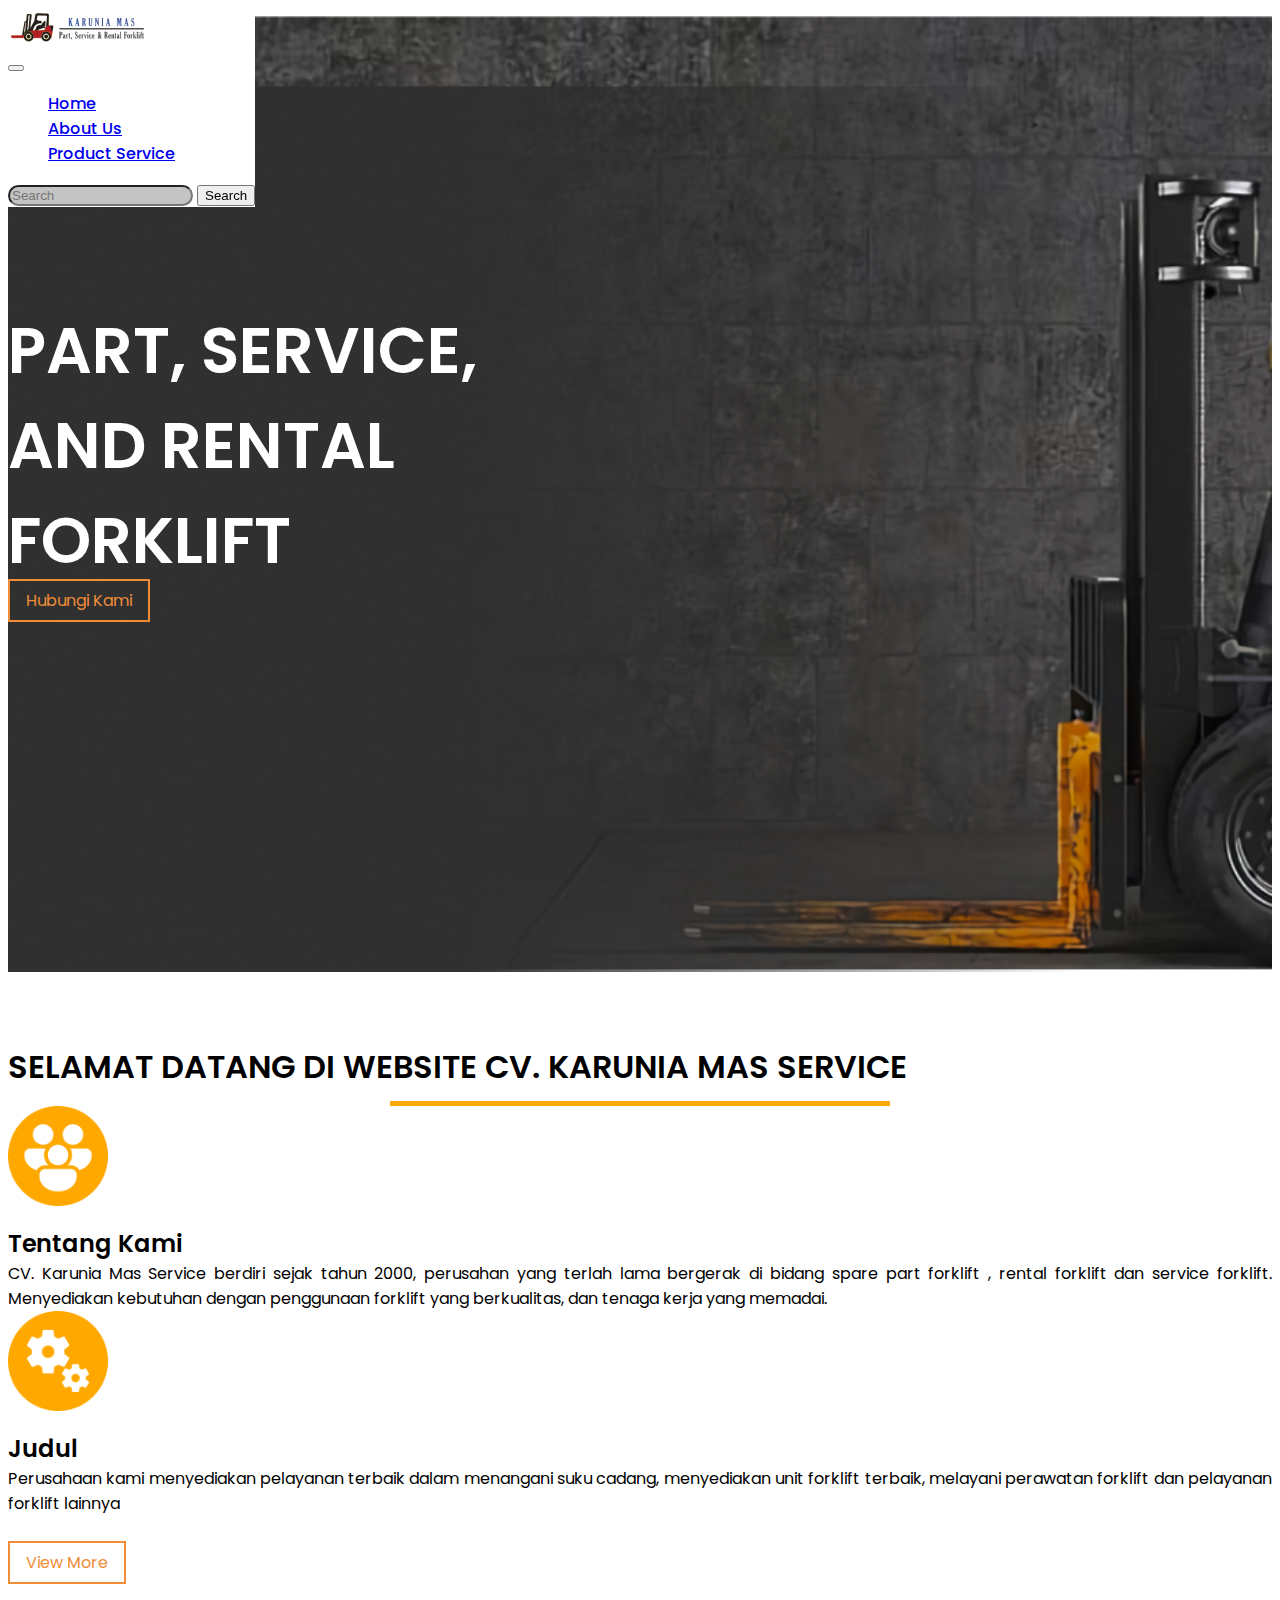
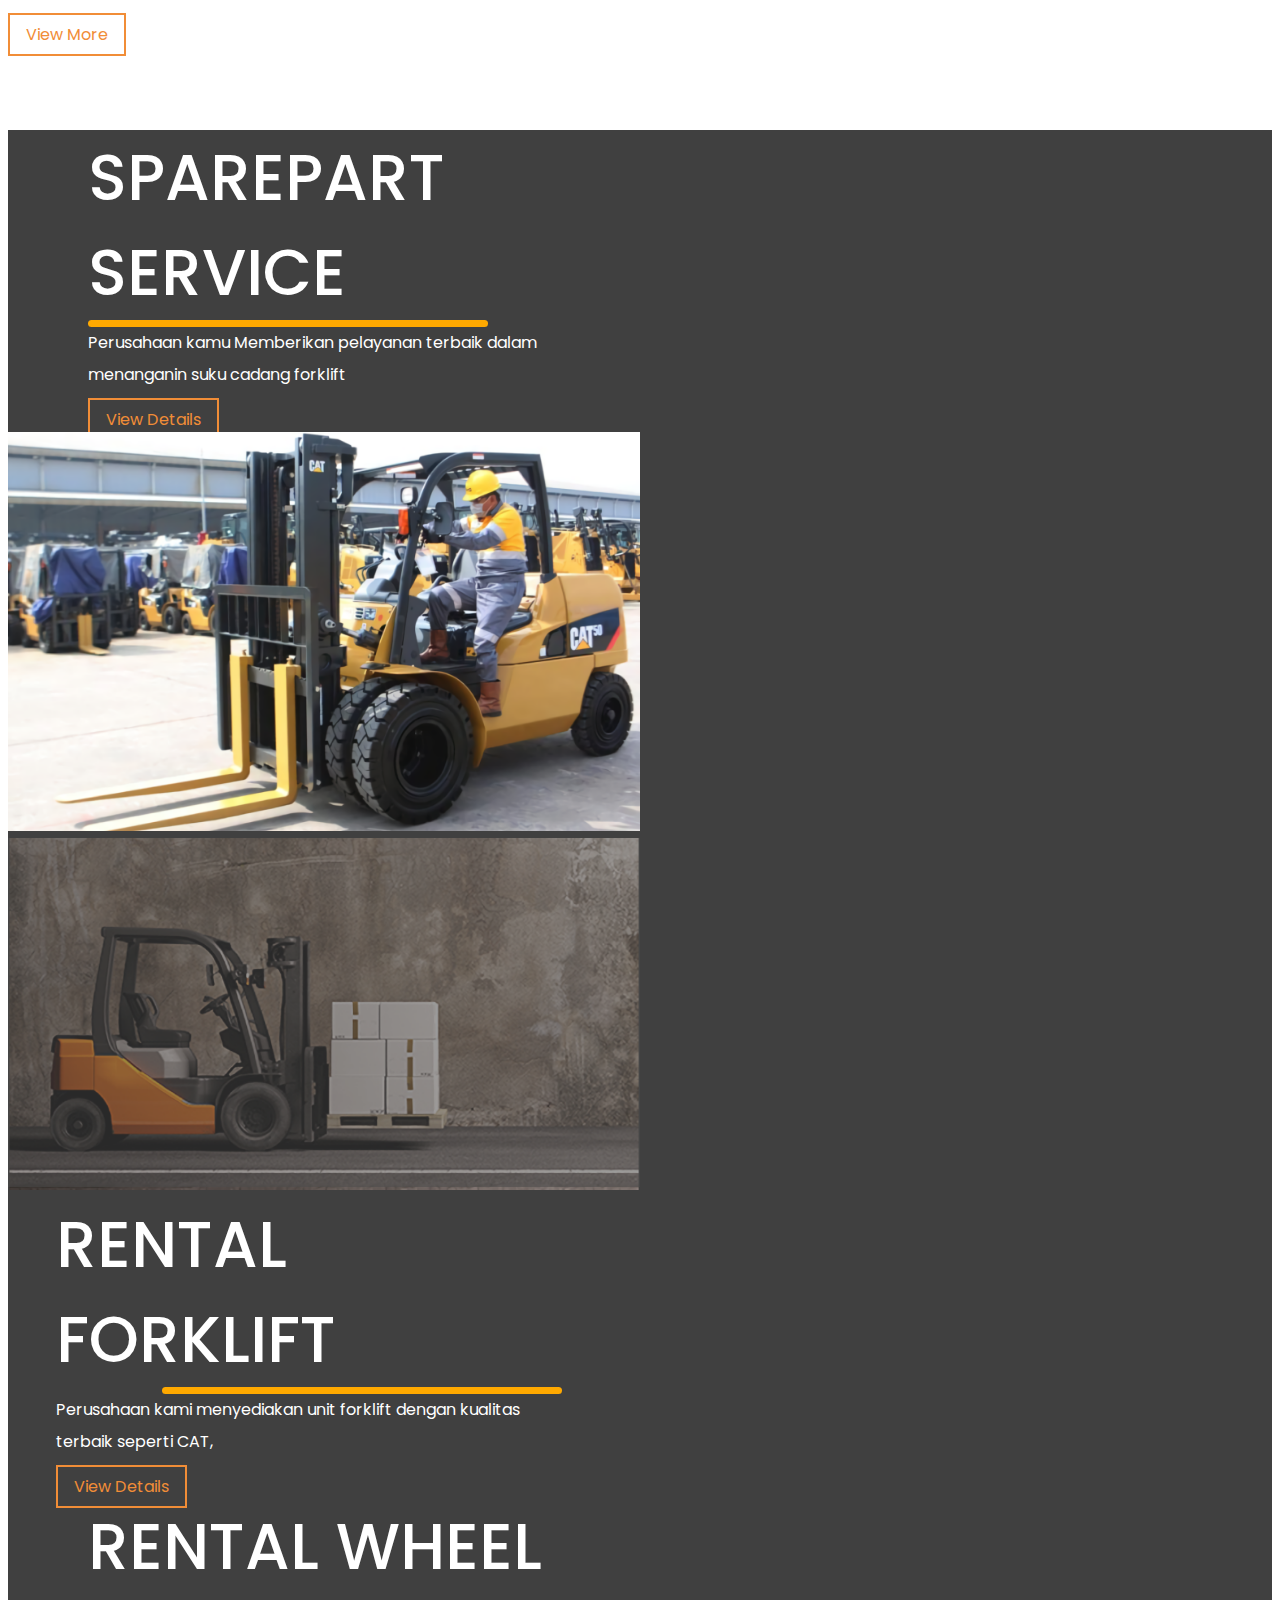
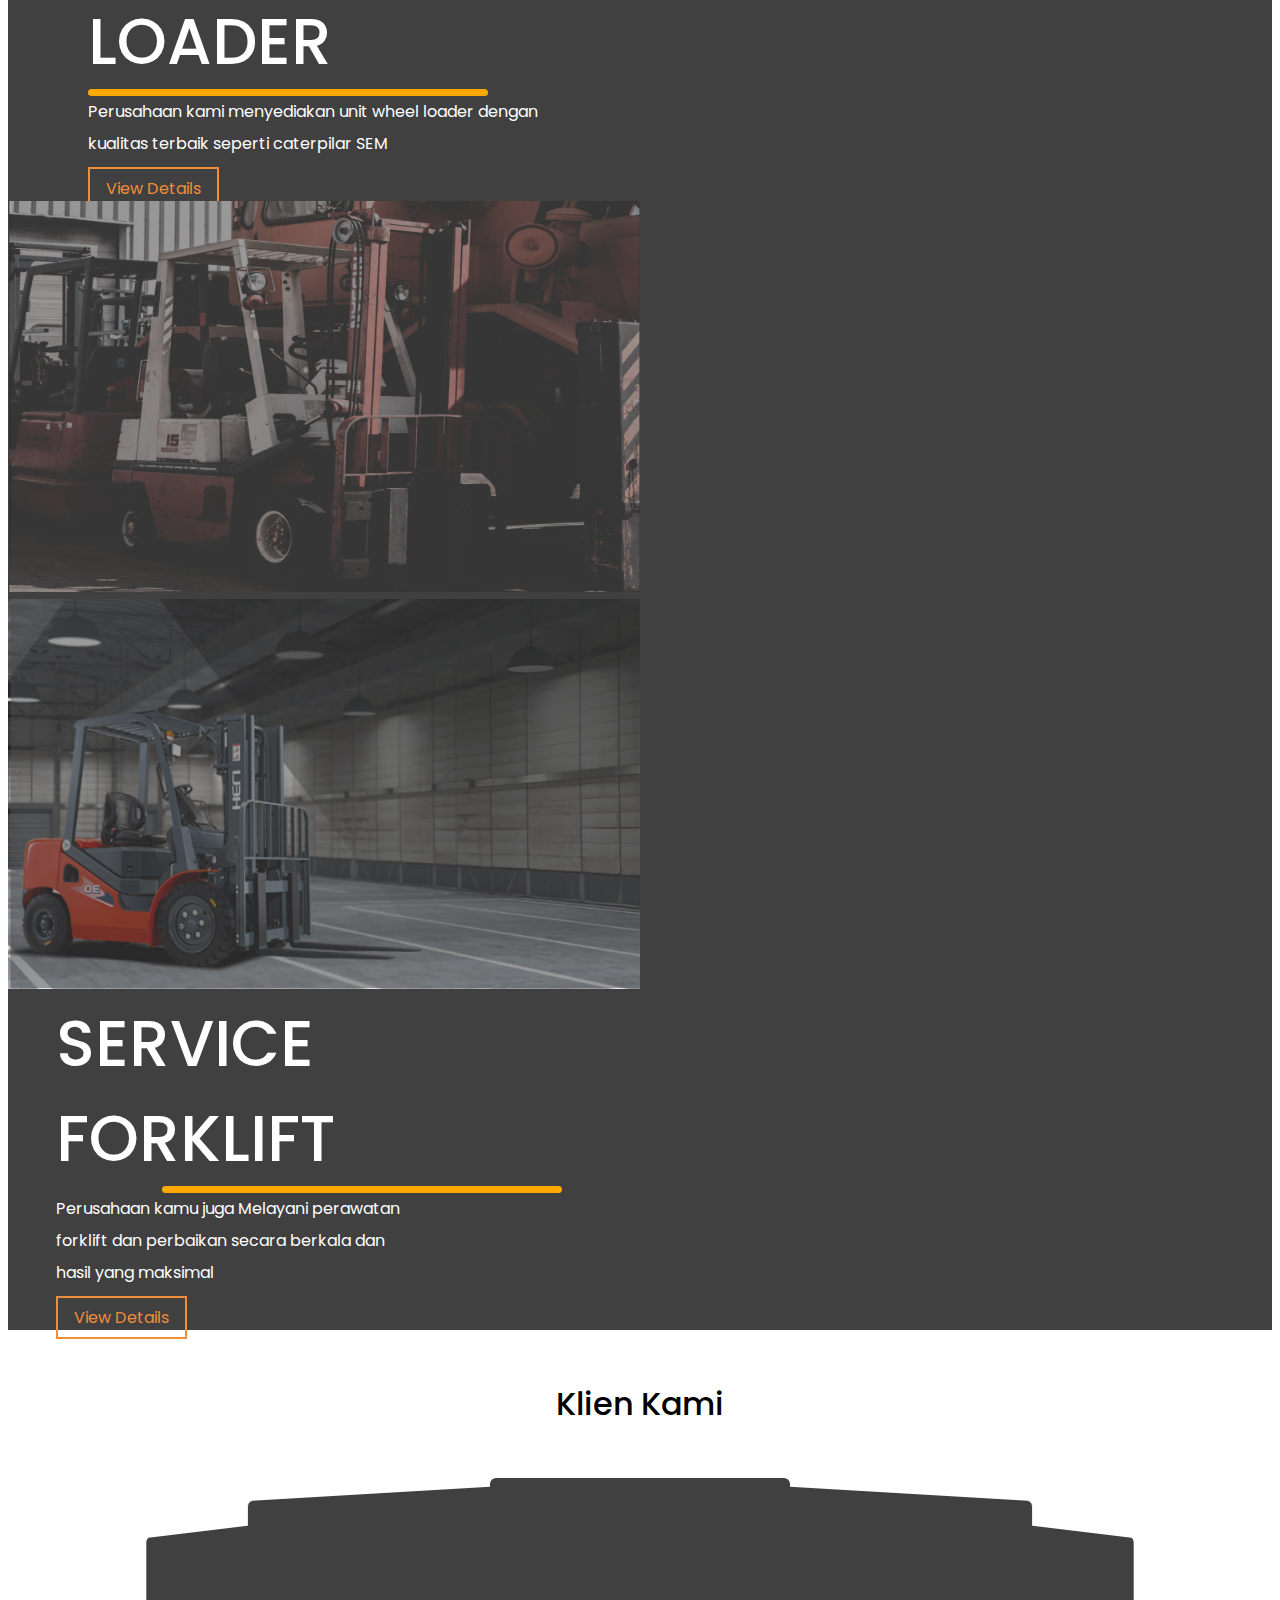
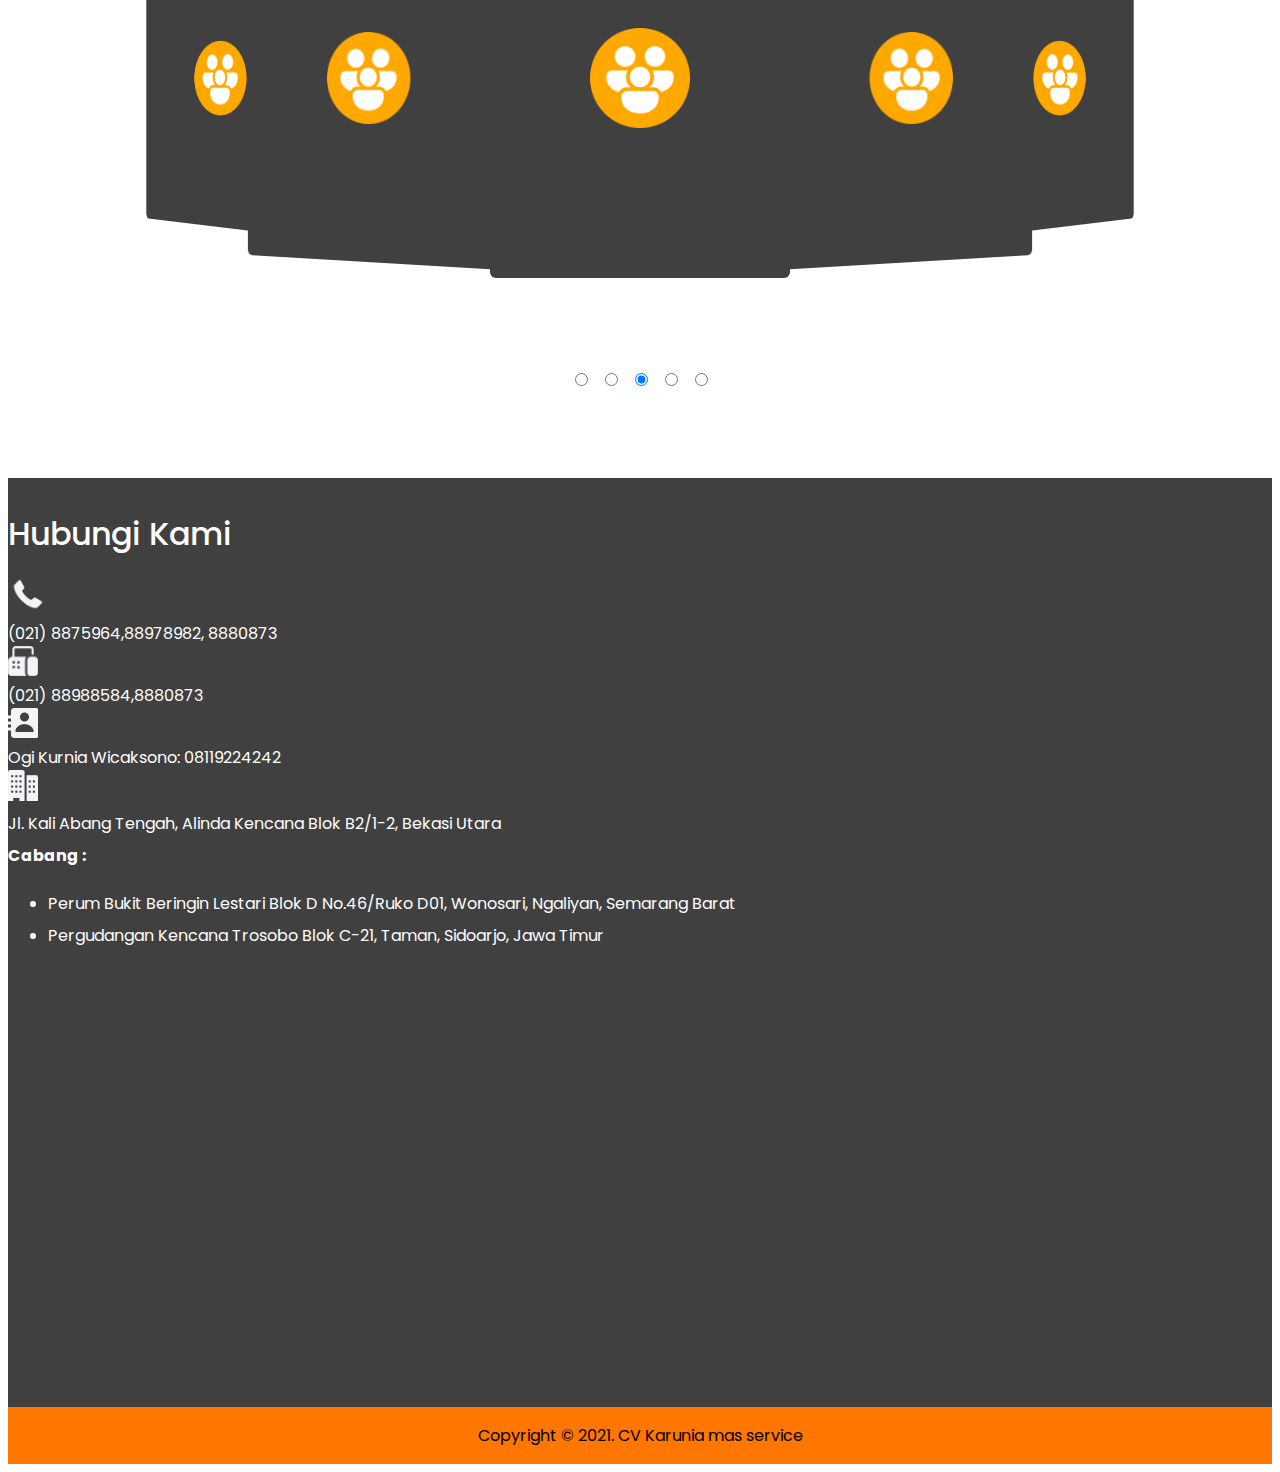
==== index.html @ b3359aae "first commit" ====
<!DOCTYPE html>
<html lang="en">

<head>
    <meta charset="UTF-8">
    <meta http-equiv="X-UA-Compatible" content="IE=edge">
    <meta name="viewport" content="width=device-width, initial-scale=1.0">
    <title>Home</title>

    <link href="https://cdn.jsdelivr.net/npm/bootstrap@5.1.3/dist/css/bootstrap.min.css" rel="stylesheet"
        integrity="sha384-1BmE4kWBq78iYhFldvKuhfTAU6auU8tT94WrHftjDbrCEXSU1oBoqyl2QvZ6jIW3" crossorigin="anonymous">
    <link rel="stylesheet" href="css/index.css">
    <link rel="stylesheet" href="css/main.css">
</head>

<body>
    <nav class="navbar navbar-expand-lg navbar-light fixed-top">
        <div class="container">
            <div class="navbar-brand" href="#">
                <img src="img/Group 4.png" alt="">
            </div>
            <button class="navbar-toggler" type="button" data-bs-toggle="collapse"
                data-bs-target="#navbarSupportedContent" aria-controls="navbarSupportedContent" aria-expanded="false"
                aria-label="Toggle navigation">
                <span class="navbar-toggler-icon"></span>
            </button>
            <div class="collapse navbar-collapse" id="navbarSupportedContent">
                <ul class="navbar-nav ms-auto me-auto mb-2 mb-lg-0">
                    <li class="nav-item">
                        <a class="nav-link active" href="index.html">Home</a>
                    </li>
                    <li class="nav-item">
                        <a class="nav-link" href="about.html">About Us</a>
                    </li>
                    <li class="nav-item">
                        <a class="nav-link" href="product.html">Product Service</a>
                    </li>
                </ul>
                <form class="d-flex">
                    <input class="form-control me-2" type="search" placeholder="Search" aria-label="Search">
                    <button class="btn btn-outline-success" type="submit">Search</button>
                </form>
            </div>
        </div>
    </nav>

    <section class="hero">
        <div class="container">
            <div class="kiri col-sm-6 mt-5" style="width: 500px;">
                <div class="judul">PART, SERVICE, AND RENTAL FORKLIFT</div>
                <div class="tombol mt-3">
                    <a href="#">Hubungi Kami</a>
                </div>
            </div>
        </div>
    </section>

    <section class="about">
        <div class="container">
            <div class="judul text-center">SELAMAT DATANG DI WEBSITE CV. KARUNIA MAS SERVICE</div>
            <div class="horizontal-line-judul"></div>
            <div class="row justify-content-center mt-5">
                <div class="col-sm-4">
                    <div class="image text-center">
                        <img src="img/about-team.png" alt="" width="100px">
                    </div>
                    <div class="judul-product mt-4 text-center">Tentang Kami</div>
                    <div class="text mt-2">
                        CV. Karunia Mas Service berdiri sejak tahun 2000, perusahan yang terlah lama bergerak di bidang
                        spare part forklift , rental forklift dan service forklift. Menyediakan kebutuhan dengan
                        penggunaan forklift yang berkualitas, dan tenaga kerja yang memadai.
                    </div>
                </div>
                <div class="col-sm-4">
                    <div class="image text-center">
                        <img src="img/about-gear.png" alt="" width="100px">
                    </div>
                    <div class="judul-product mt-4 text-center">Judul</div>
                    <div class="text mt-2">
                        Perusahaan kami menyediakan pelayanan terbaik dalam menangani suku cadang, menyediakan unit
                        forklift terbaik, melayani perawatan forklift dan pelayanan forklift lainnya
                    </div>
                </div>
            </div>
            <div class="row button justify-content-center">
                <div class="col-sm-4 text-center">
                    <a href="#" class="mybutton">View More</a>
                </div>
                <div class="col-sm-4 text-center">
                    <a href="#" class="mybutton">View More</a>
                </div>
            </div>
        </div>
    </section>

    <section class="tulisan-di-kiri d-flex">
        <div class="kiri" style="width: 50%;">
            <div class="wrap">
                <div class="judul">SPAREPART <br> SERVICE</div>
                <div class="horizontal-line-judul"></div>
                <div class="deskripsi mt-3">
                    Perusahaan kamu Memberikan pelayanan terbaik dalam menanganin suku cadang forklift
                </div>
                <div class="button mb-3">
                    <a href="#" class="mybutton">View Details</a>
                </div>
            </div>
        </div>
        <div class="kanan" style="width: 50%;">
            <img src="img/sparepart.png" alt="" width="100%">
        </div>
    </section>

    <section class="tulisan-di-kanan d-flex">
        <div class="kiri" style="width: 50%;">
            <img src="img/banner-service-2.png" alt="" width="100%">
        </div>
        <div class="kanan" style="width: 50%;">
            <div class="wrap text-end">
                <div class="judul">RENTAL FORKLIFT</div>
                <div class="horizontal-line-judul"></div>
                <div class="deskripsi mt-3">
                    Perusahaan kami menyediakan unit forklift dengan kualitas terbaik seperti CAT,
                </div>
                <div class="button mb-3">
                    <a href="#" class="mybutton">View Details</a>
                </div>
            </div>
        </div>
    </section>

    <section class="tulisan-di-kiri d-flex">
        <div class="kiri" style="width: 50%;">
            <div class="wrap">
                <div class="judul">RENTAL WHEEL LOADER</div>
                <div class="horizontal-line-judul"></div>
                <div class="deskripsi mt-3">
                    Perusahaan kami menyediakan unit wheel loader dengan kualitas terbaik seperti caterpilar SEM
                </div>
                <div class="button mb-3">
                    <a href="#" class="mybutton">View Details</a>
                </div>
            </div>
        </div>
        <div class="kanan" style="width: 50%;">
            <img src="img/banner-service-3.png" alt="" width="100%">
        </div>
    </section>

    <section class="tulisan-di-kanan d-flex">
        <div class="kiri" style="width: 50%;">
            <img src="img/banner-service-4.png" alt="" width="100%">
        </div>
        <div class="kanan" style="width: 50%;">
            <div class="wrap text-end">
                <div class="judul">SERVICE FORKLIFT</div>
                <div class="horizontal-line-judul"></div>
                <div class="deskripsi mt-3 ms-auto" style="width: 70%;">
                    Perusahaan kamu juga Melayani perawatan forklift dan perbaikan secara berkala dan hasil yang
                    maksimal
                </div>
                <div class="button mb-3">
                    <a href="#" class="mybutton">View Details</a>
                </div>
            </div>
        </div>
    </section>

    <section class="klien">
        <div class="container-fluid p-0">
            <div class="head">
                <div class="judul">Klien Kami</div>
            </div>
            <div class="body" style="width: 100%!important;">
                <input type="radio" name="position" />
                <input type="radio" name="position" />
                <input type="radio" name="position" checked />
                <input type="radio" name="position" />
                <input type="radio" name="position" />
                <main id="carousel">
                    <div class="item">
                    </div>
                    <div class="item"></div>
                    <div class="item"></div>
                    <div class="item"></div>
                    <div class="item"></div>
                </main>
            </div>
        </div>
    </section>

    <section class="kontak">
        <div class="container d-flex">
            <div class="kiri pe-lg-5">
                <div class="judul">Hubungi Kami</div>
                <div class="phone row mb-3">
                    <div class="d-flex align-items-center justify-content-center" style="width: 10%;">
                        <img src="img/icon-phone.png" width="40px">
                    </div>
                    <div class="d-flex align-items-center" style="width: 90%;">
                        (021) 8875964,88978982, 8880873
                    </div>
                </div>
                <div class="fax row mb-3">
                    <div class="d-flex align-items-center justify-content-center" style="width: 10%;">
                        <img src="img/icon-telp.png" width="30px">
                    </div>
                    <div class="d-flex align-items-center" style="width: 90%;">
                        (021) 88988584,8880873
                    </div>
                </div>
                <div class="contact row mb-3">
                    <div class="d-flex align-items-center justify-content-center" style="width: 10%;">
                        <img src="img/icon-contact.png" width="30px">
                    </div>
                    <div class="d-flex align-items-center" style="width: 90%;">
                        Ogi Kurnia Wicaksono: 08119224242
                    </div>
                </div>
                <div class="address row mb-3">
                    <div class="text-center mt-2" style="width: 10%;">
                        <img src="img/icon-alamat.png" width="30px" height="auto">
                    </div>
                    <div class="d-flex align-items-center" style="width: 90%;">
                        <div class="wrap-flex" style="line-height: 2rem;">
                            Jl. Kali Abang Tengah, Alinda Kencana Blok B2/1-2, Bekasi Utara
                            <br>
                            <b>Cabang :</b>
                            <ul>
                                <li>Perum Bukit Beringin Lestari Blok D No.46/Ruko D01, Wonosari, Ngaliyan, Semarang
                                    Barat
                                </li>
                                <li>Pergudangan Kencana Trosobo Blok C-21, Taman, Sidoarjo, Jawa Timur
                                </li>
                            </ul>
                        </div>
                    </div>
                </div>
            </div>
            <div class="kanan">
                <iframe
                    src="https://www.google.com/maps/embed?pb=!1m18!1m12!1m3!1d63245.98363572676!2d110.33982523941266!3d-7.803163972561892!2m3!1f0!2f0!3f0!3m2!1i1024!2i768!4f13.1!3m3!1m2!1s0x2e7a5787bd5b6bc5%3A0x21723fd4d3684f71!2sYogyakarta%2C%20Kota%20Yogyakarta%2C%20Daerah%20Istimewa%20Yogyakarta!5e0!3m2!1sid!2sid!4v1635523434768!5m2!1sid!2sid"
                    width="100%" height="400" style="border:0;" allowfullscreen="" loading="lazy"></iframe>
            </div>
        </div>
    </section>

    <section class="copyright">
        <div class="container">
            <div class="text">
                Copyright &copy; 2021. CV Karunia mas service
            </div>
        </div>
    </section>

    <script src="https://cdn.jsdelivr.net/npm/bootstrap@5.1.3/dist/js/bootstrap.bundle.min.js"
        integrity="sha384-ka7Sk0Gln4gmtz2MlQnikT1wXgYsOg+OMhuP+IlRH9sENBO0LRn5q+8nbTov4+1p"
        crossorigin="anonymous"></script>
</body>

</html>
---- css/index.css ----
nav {
    background-color: #FFFFFF;
    position: fixed;
}
nav .nav-item {
    font-weight: 500;
    color: white;
}
nav form input {
    border-radius: 0.75rem!important;
    background-color: #C4C4C4!important;
}

.hero {
    background-image: url('../img/banner-home.png');
    height: 100vh;
    background-size: cover;
    display: flex;
    align-items: center;
    padding-bottom: 4rem;
}
.hero .container {
    display: flex;
    align-items: center;
}
.hero .judul {
    font-size: 4rem;
    font-weight: 600;
    color: white;
}
.hero .tombol a {
    padding: 0.5rem 1rem;
    border: 2px #F18D37 solid;
    color: #F18D37;
    text-decoration: none;
}

.about {
    min-height: 70vh;
    padding: 4rem 0 4rem;
    font-size: 3rem;
    font-weight: 400;
    display: flex;
    align-items: center;
}
.about .judul {
    font-size: 2rem;
    font-weight: 600;
}
.about .judul-product {
    font-size: 1.5rem;
    font-weight: 600;
}
.about .horizontal-line-judul {
    background-color: #FFA900;
    height: 5px;
    width: 500px;
    margin: 10px auto 0 auto;
}
.about .text {
    font-weight: 400;
    font-size: 1rem;
    text-align: justify;
}
.about .button .mybutton {
    padding: 0.5rem 1rem;
    color: #F18D37;
    border: 2px #F18D37 solid;
    font-size: 1rem;
    text-decoration: none;
}

.tulisan-di-kiri {
    background-color: #404040;
}
.tulisan-di-kiri .kiri {
    display: flex;
    align-items: center;
    padding-left: 5rem;
}
.tulisan-di-kiri .kiri .wrap {
    width: 80%;
    height: fit-content;
}
.tulisan-di-kiri .judul {
    font-size: 4rem;
    color: white;
    font-weight: 500;
}
.tulisan-di-kiri .horizontal-line-judul {
    background-color: #FFA900;
    border-radius: 0.25rem;
    height: 7px;
    width: 400px;
}
.tulisan-di-kiri .deskripsi{
    color: white;
    line-height: 2rem;
}
.tulisan-di-kiri .button {
    margin-top: 1rem;
}
.tulisan-di-kiri .button a.mybutton {
    color: #F18D37;
    border: 2px #F18D37 solid;
    padding: 0.5rem 1rem;
    text-decoration: none;
}

.tulisan-di-kanan {
    background-color: #404040;
}
.tulisan-di-kanan .kanan {
    display: flex;
    align-items: center;
    padding-left: 3rem;
}
.tulisan-di-kanan .kanan .wrap {
    width: 80%;
    height: fit-content;
}
.tulisan-di-kanan .judul {
    font-size: 4rem;
    color: white;
    font-weight: 500;
}
.tulisan-di-kanan .horizontal-line-judul {
    background-color: #FFA900;
    border-radius: 0.25rem;
    height: 7px;
    width: 400px;
    margin-left: auto;
}
.tulisan-di-kanan .deskripsi{
    color: white;
    line-height: 2rem;
}
.tulisan-di-kanan .button {
    margin-top: 1rem;
}
.tulisan-di-kanan .button a.mybutton {
    color: #F18D37;
    border: 2px #F18D37 solid;
    padding: 0.5rem 1rem;
    text-decoration: none;
}

.klien {
    padding: 50px 0;
}
.klien .head .judul {
    font-size: 2rem;
    font-weight: 500;
    text-align: center;
}
.klien .body {
    height: 600px;
    margin: 0;
    display: grid;
    grid-template-rows: 500px 100px;
    grid-template-columns: 1fr 30px 30px 30px 30px 30px 1fr;
    align-items: center;
    justify-items: center;
}
.klien main#carousel {
    grid-row: 1 / 2;
    grid-column: 1 / 8;
    width: 100%;
    height: 500px;
    display: flex;
    align-items: center;
    justify-content: center;
    overflow: hidden;
    transform-style: preserve-3d;
    perspective: 600px;
    --items: 5;
    --middle: 3;
    --position: 1;
    pointer-events: none;
}
.klien div.item {
    position: absolute;
    width: 300px;
    height: 400px;
    background-color: #404040;
    border-radius: 6px;
    --r: calc(var(--position) - var(--offset));
    --abs: max(calc(var(--r) * -1), var(--r));
    transition: all 0.25s linear;
    transform: rotateY(calc(-10deg * var(--r)))
      translateX(calc(-300px * var(--r)));
    z-index: calc((var(--position) - var(--abs)));
}  
.klien div.item:nth-of-type(1) {
    --offset: 1;
    background-image: url("../img/about-team.png");
    background-size: 100px;
    background-repeat: no-repeat;
    background-position: center;
  }
.klien div.item:nth-of-type(2) {
    --offset: 2;
    background-image: url("../img/about-team.png");
    background-size: 100px;
    background-repeat: no-repeat;
    background-position: center;
  }
.klien div.item:nth-of-type(3) {
    --offset: 3;
    background-image: url("../img/about-team.png");
    background-size: 100px;
    background-repeat: no-repeat;
    background-position: center;
}
.klien div.item:nth-of-type(4) {
    --offset: 4;
    background-image: url("../img/about-team.png");
    background-size: 100px;
    background-repeat: no-repeat;
    background-position: center;
}
.klien div.item:nth-of-type(5) {
    --offset: 5;
    background-image: url("../img/about-team.png");
    background-size: 100px;
    background-repeat: no-repeat;
    background-position: center;
}  
.klien input:nth-of-type(1) {
    grid-column: 2 / 3;
    grid-row: 2 / 3;
}
.klien input:nth-of-type(1):checked ~ main#carousel {
    --position: 1;
}
.klien input:nth-of-type(2) {
    grid-column: 3 / 4;
    grid-row: 2 / 3;
}
.klien input:nth-of-type(2):checked ~ main#carousel {
    --position: 2;
}
.klien input:nth-of-type(3) {
    grid-column: 4 /5;
    grid-row: 2 / 3;
}
.klien input:nth-of-type(3):checked ~ main#carousel {
    --position: 3;
}
.klien input:nth-of-type(4) {
    grid-column: 5 / 6;
    grid-row: 2 / 3;
}
.klien input:nth-of-type(4):checked ~ main#carousel {
    --position: 4;
}
.klien input:nth-of-type(5) {
    grid-column: 6 / 7;
    grid-row: 2 / 3;
}
.klien input:nth-of-type(5):checked ~ main#carousel {
    --position: 5;
}

.kontak {
    background-color: #404040;
    color: white;
    padding: 2rem 0;
}
.kontak .judul {
    font-size: 2rem;
    font-weight: 500;
    margin-bottom: 1rem;
}
.kontak .kanan {
    width: 60%;
}
@media only screen and (max-width: 1200px) {
    .kontak .kiri {
        padding-right: 1rem!important;
    }
    .kontak .kanan {
        width: 60%;
    }
}
@media only screen and (max-width: 1200px) {
    .kontak .container {
        display: block!important;
    }
    .kontak .kanan {
        width: 100%;
    }
}
.copyright {
    background-color: #FF7600;
    text-align: center;
    padding: 1rem 0;
}

.footer {
    height: 100vh;
}
---- css/main.css ----
@import url('https://fonts.googleapis.com/css2?family=Poppins:ital,wght@0,100;0,200;0,300;0,400;0,500;0,600;0,700;0,800;0,900;1,100;1,200;1,300;1,400;1,500;1,600;1,700;1,800;1,900&display=swap');

body {
    font-family: 'Poppins', sans-serif;;
}
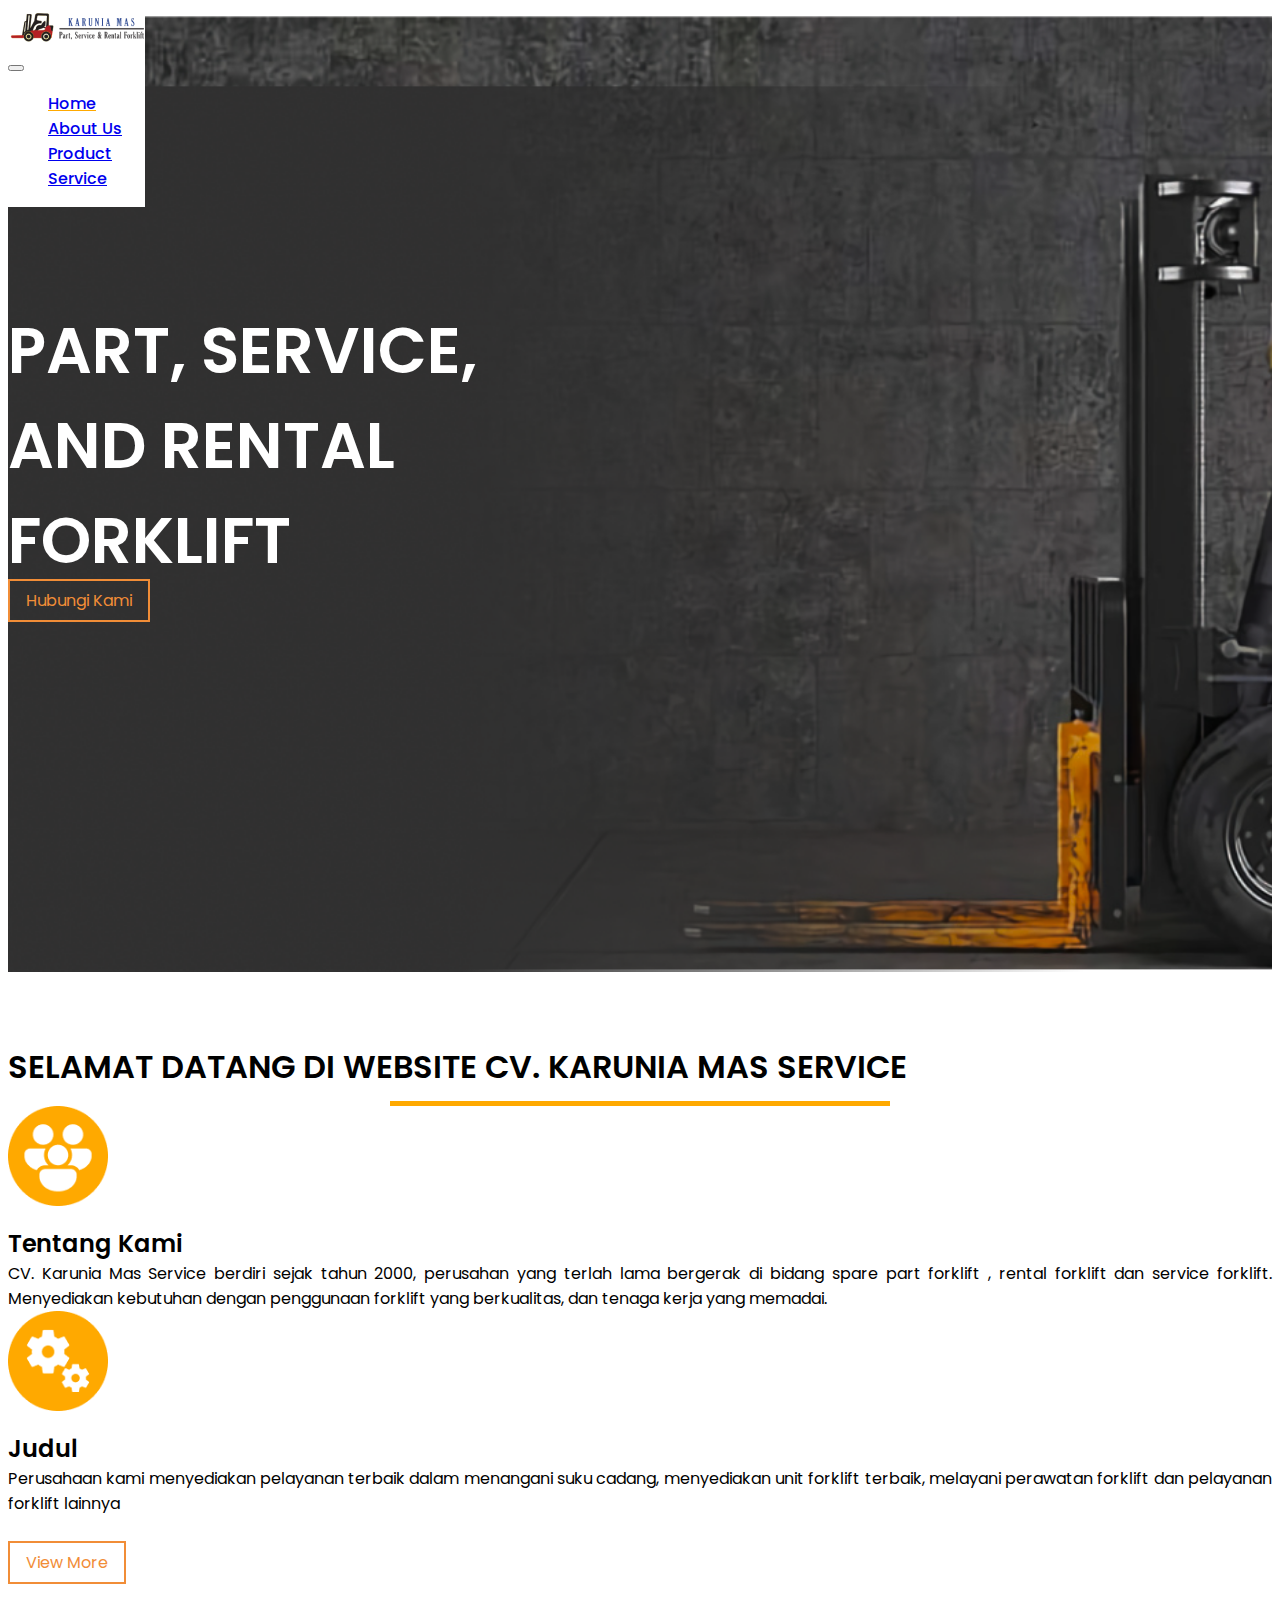
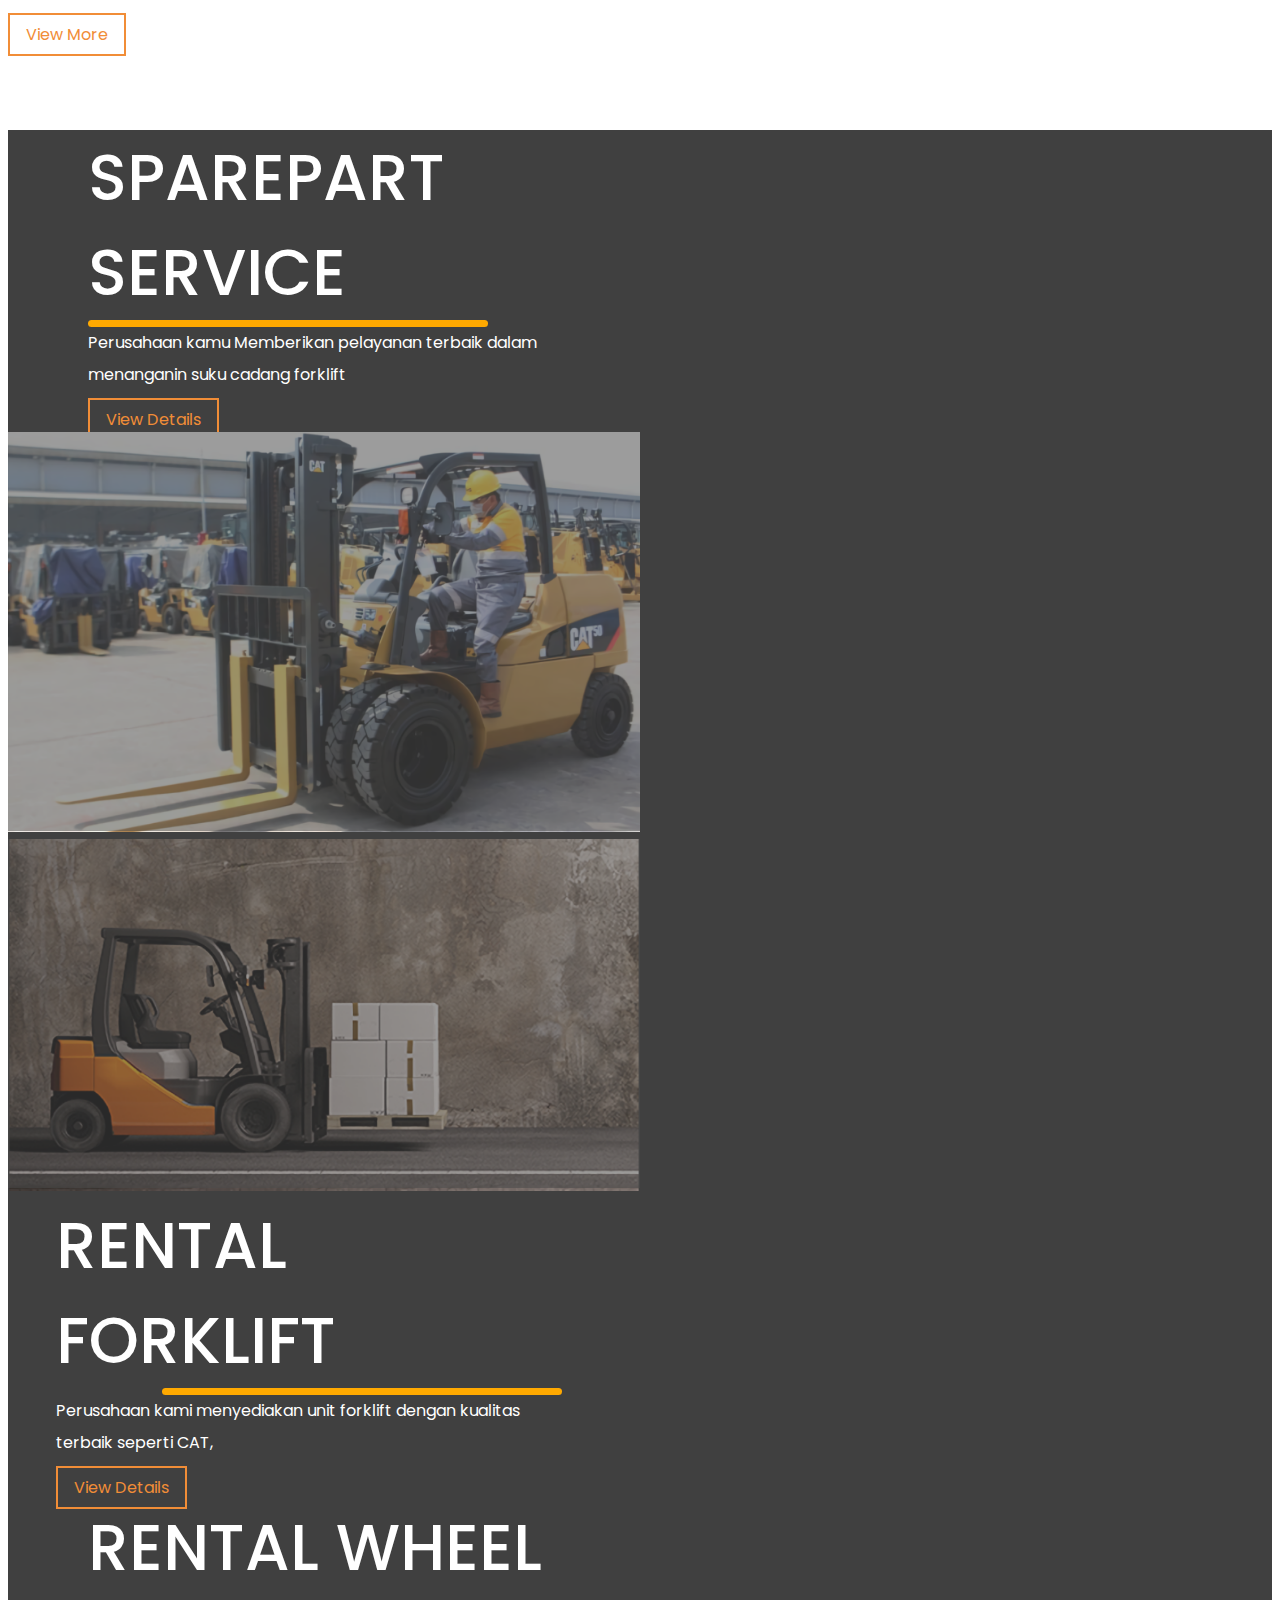
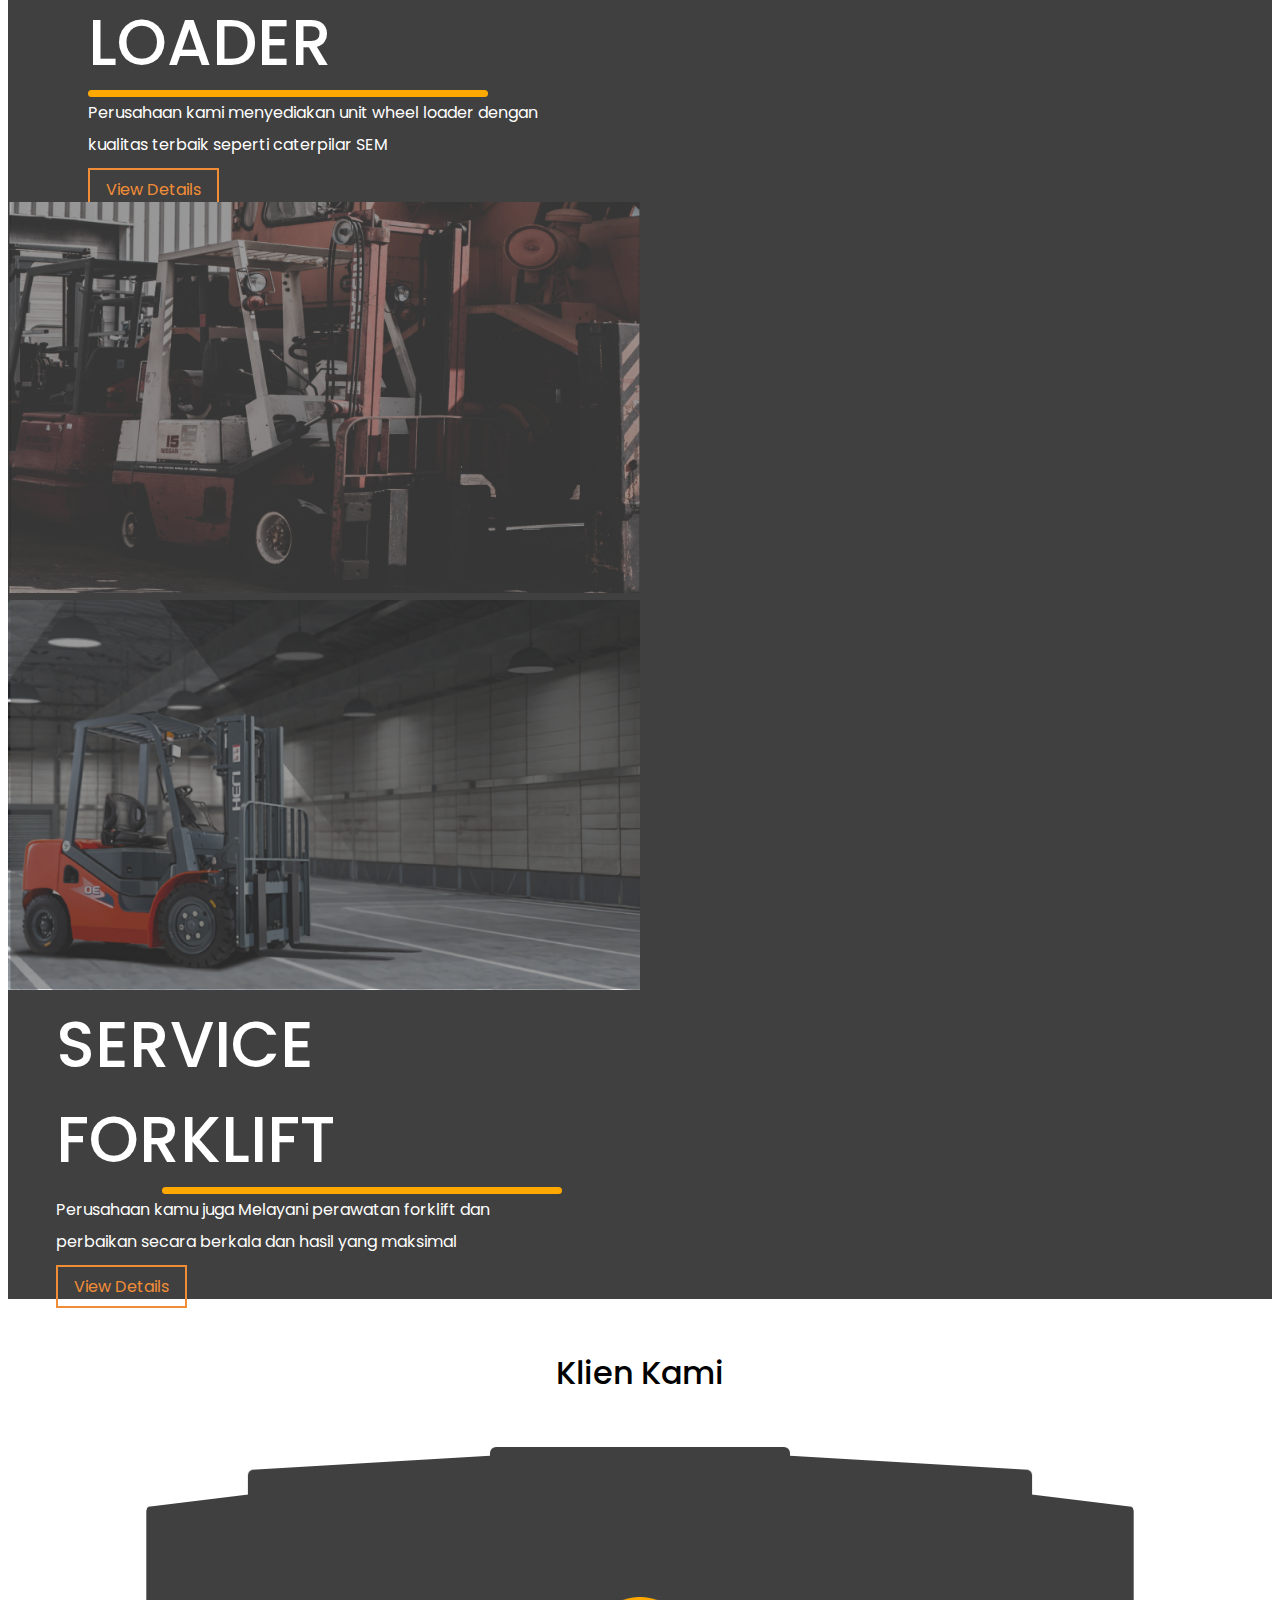
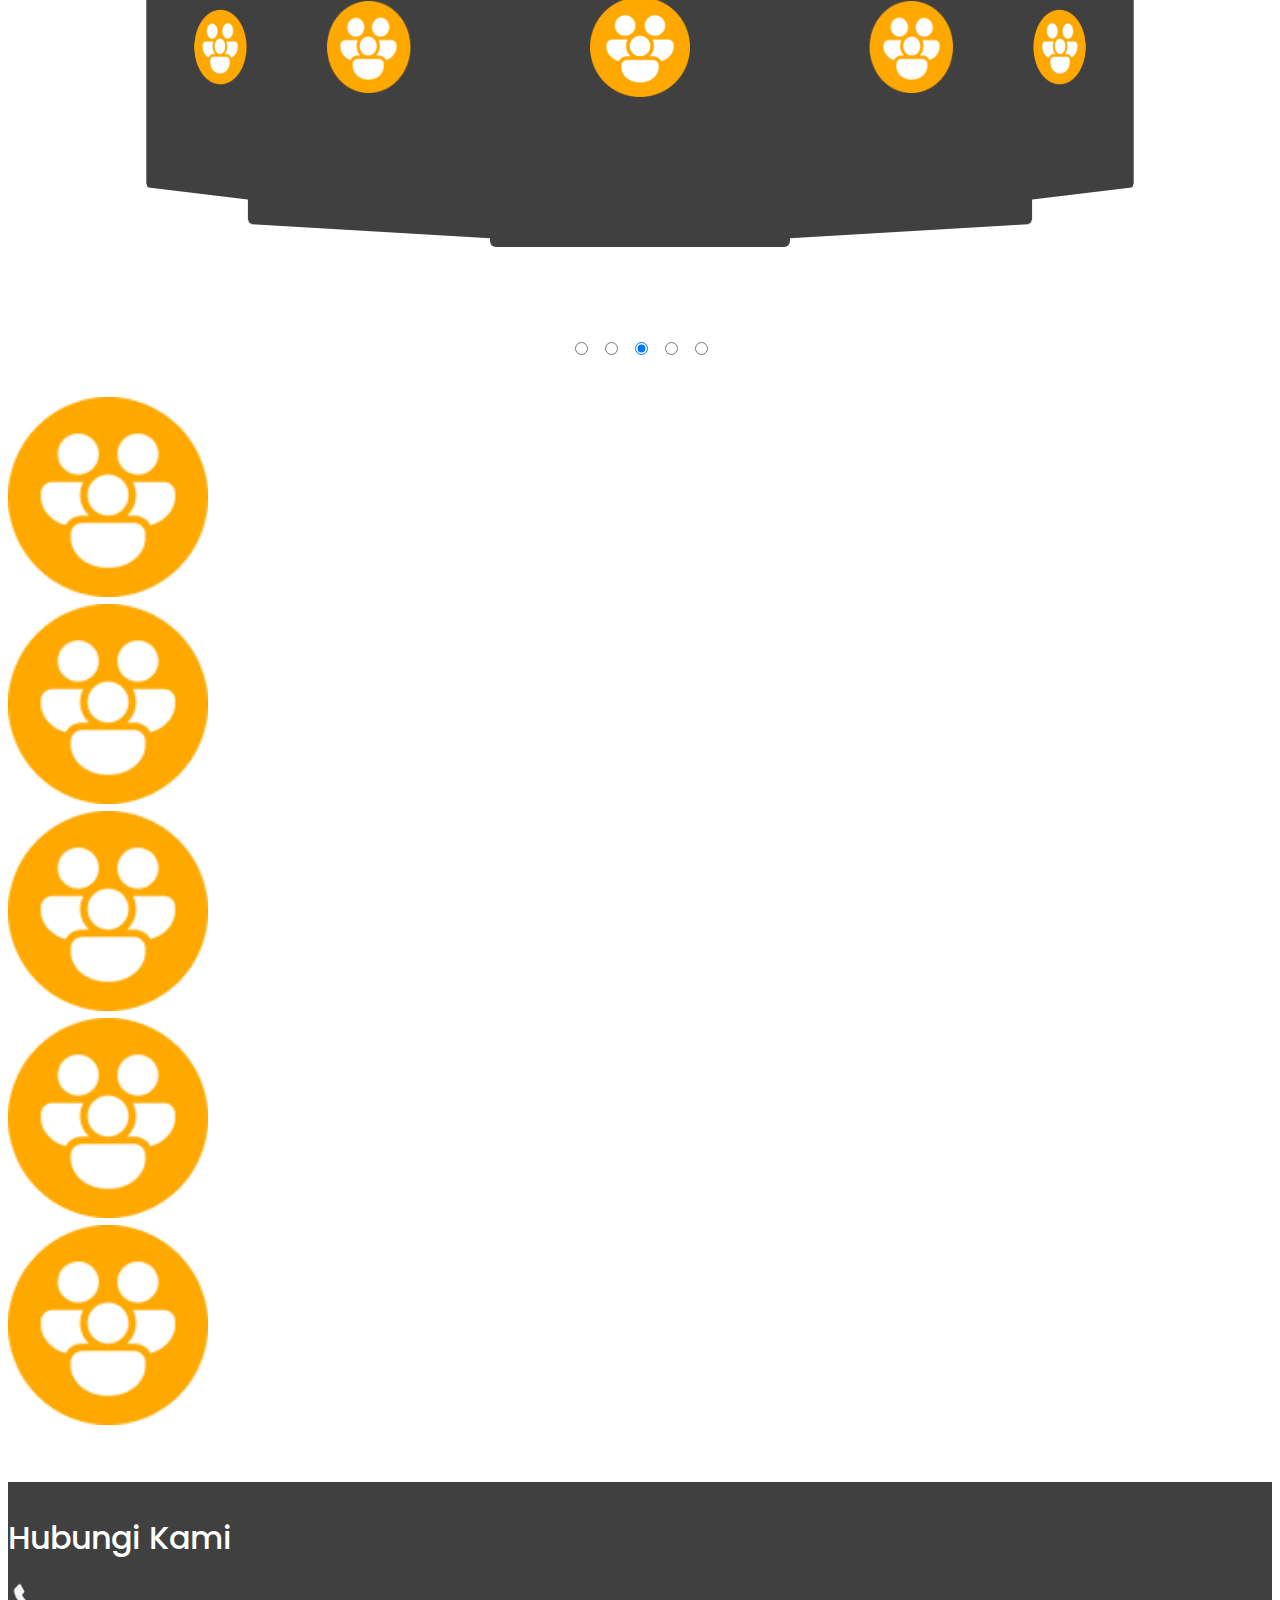
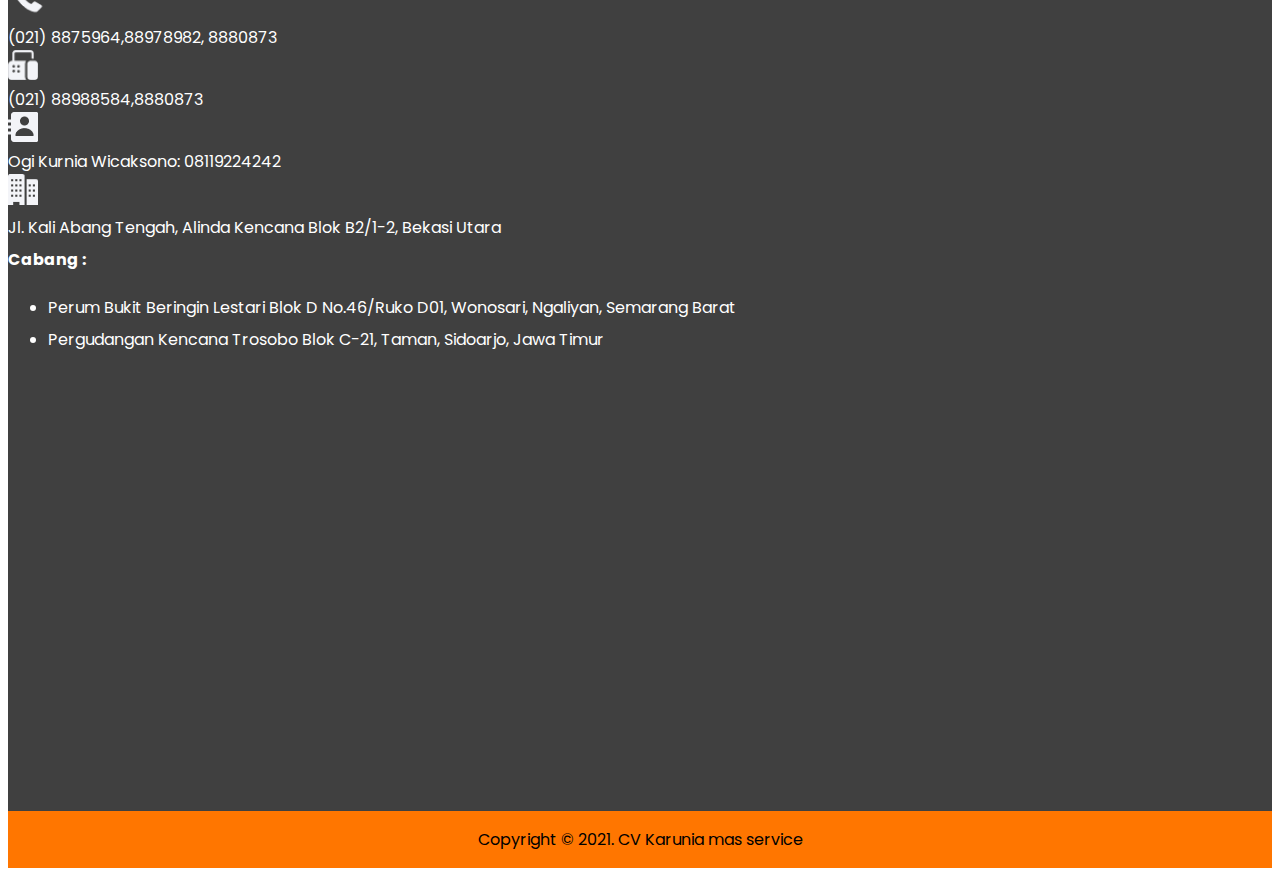
==== commit 6ce063c1: "hampir selesai" ====
--- a/index.html
+++ b/index.html
@@ -11,6 +11,7 @@
         integrity="sha384-1BmE4kWBq78iYhFldvKuhfTAU6auU8tT94WrHftjDbrCEXSU1oBoqyl2QvZ6jIW3" crossorigin="anonymous">
     <link rel="stylesheet" href="css/index.css">
     <link rel="stylesheet" href="css/main.css">
+
 </head>
 
 <body>
@@ -33,13 +34,12 @@
                         <a class="nav-link" href="about.html">About Us</a>
                     </li>
                     <li class="nav-item">
-                        <a class="nav-link" href="product.html">Product Service</a>
+                        <a class="nav-link" href="product.html">Product</a>
+                    </li>
+                    <li class="nav-item">
+                        <a class="nav-link" href="service.html">Service</a>
                     </li>
                 </ul>
-                <form class="d-flex">
-                    <input class="form-control me-2" type="search" placeholder="Search" aria-label="Search">
-                    <button class="btn btn-outline-success" type="submit">Search</button>
-                </form>
             </div>
         </div>
     </nav>
@@ -60,7 +60,7 @@
             <div class="judul text-center">SELAMAT DATANG DI WEBSITE CV. KARUNIA MAS SERVICE</div>
             <div class="horizontal-line-judul"></div>
             <div class="row justify-content-center mt-5">
-                <div class="col-sm-4">
+                <div class="col-lg-4 col-md-6">
                     <div class="image text-center">
                         <img src="img/about-team.png" alt="" width="100px">
                     </div>
@@ -71,7 +71,7 @@
                         penggunaan forklift yang berkualitas, dan tenaga kerja yang memadai.
                     </div>
                 </div>
-                <div class="col-sm-4">
+                <div class="col-lg-4 col-md-6">
                     <div class="image text-center">
                         <img src="img/about-gear.png" alt="" width="100px">
                     </div>
@@ -96,18 +96,18 @@
     <section class="tulisan-di-kiri d-flex">
         <div class="kiri" style="width: 50%;">
             <div class="wrap">
-                <div class="judul">SPAREPART <br> SERVICE</div>
-                <div class="horizontal-line-judul"></div>
-                <div class="deskripsi mt-3">
+                <div class="judul text-center text-lg-start">SPAREPART <br class="d-none d-lg-block"> SERVICE</div>
+                <div class="horizontal-line-judul mx-auto me-lg-0"></div>
+                <div class="deskripsi mt-3 text-center text-lg-start">
                     Perusahaan kamu Memberikan pelayanan terbaik dalam menanganin suku cadang forklift
                 </div>
-                <div class="button mb-3">
-                    <a href="#" class="mybutton">View Details</a>
-                </div>
-            </div>
-        </div>
-        <div class="kanan" style="width: 50%;">
-            <img src="img/sparepart.png" alt="" width="100%">
+                <div class="button mb-3 text-center text-lg-start">
+                    <a href="#" class="mybutton">View Details</a>
+                </div>
+            </div>
+        </div>
+        <div class="kanan" style="width: 50%;">
+            <img src="img/banner-service-1.png" alt="" width="100%">
         </div>
     </section>
 
@@ -116,9 +116,9 @@
             <img src="img/banner-service-2.png" alt="" width="100%">
         </div>
         <div class="kanan" style="width: 50%;">
-            <div class="wrap text-end">
+            <div class="wrap text-center text-lg-end">
                 <div class="judul">RENTAL FORKLIFT</div>
-                <div class="horizontal-line-judul"></div>
+                <div class="horizontal-line-judul mx-auto me-lg-0"></div>
                 <div class="deskripsi mt-3">
                     Perusahaan kami menyediakan unit forklift dengan kualitas terbaik seperti CAT,
                 </div>
@@ -132,30 +132,30 @@
     <section class="tulisan-di-kiri d-flex">
         <div class="kiri" style="width: 50%;">
             <div class="wrap">
-                <div class="judul">RENTAL WHEEL LOADER</div>
-                <div class="horizontal-line-judul"></div>
+                <div class="judul text-center text-lg-start">RENTAL WHEEL LOADER</div>
+                <div class="horizontal-line-judul mx-auto me-lg-0"></div>
+                <div class="deskripsi mt-3 text-center text-lg-start">
+                    Perusahaan kami menyediakan unit wheel loader dengan kualitas terbaik seperti caterpilar SEM
+                </div>
+                <div class="button mb-3 text-center text-lg-start">
+                    <a href="#" class="mybutton">View Details</a>
+                </div>
+            </div>
+        </div>
+        <div class="kanan" style="width: 50%;">
+            <img src="img/banner-service-3.png" alt="" width="100%">
+        </div>
+    </section>
+
+    <section class="tulisan-di-kanan d-flex">
+        <div class="kiri" style="width: 50%;">
+            <img src="img/banner-service-4.png" alt="" width="100%">
+        </div>
+        <div class="kanan" style="width: 50%;">
+            <div class="wrap text-center text-lg-end">
+                <div class="judul">SERVICE FORKLIFT</div>
+                <div class="horizontal-line-judul mx-auto me-lg-0"></div>
                 <div class="deskripsi mt-3">
-                    Perusahaan kami menyediakan unit wheel loader dengan kualitas terbaik seperti caterpilar SEM
-                </div>
-                <div class="button mb-3">
-                    <a href="#" class="mybutton">View Details</a>
-                </div>
-            </div>
-        </div>
-        <div class="kanan" style="width: 50%;">
-            <img src="img/banner-service-3.png" alt="" width="100%">
-        </div>
-    </section>
-
-    <section class="tulisan-di-kanan d-flex">
-        <div class="kiri" style="width: 50%;">
-            <img src="img/banner-service-4.png" alt="" width="100%">
-        </div>
-        <div class="kanan" style="width: 50%;">
-            <div class="wrap text-end">
-                <div class="judul">SERVICE FORKLIFT</div>
-                <div class="horizontal-line-judul"></div>
-                <div class="deskripsi mt-3 ms-auto" style="width: 70%;">
                     Perusahaan kamu juga Melayani perawatan forklift dan perbaikan secara berkala dan hasil yang
                     maksimal
                 </div>
@@ -171,7 +171,7 @@
             <div class="head">
                 <div class="judul">Klien Kami</div>
             </div>
-            <div class="body" style="width: 100%!important;">
+            <div class="body klien-big d-none d-sm-grid" style="width: 100%!important;">
                 <input type="radio" name="position" />
                 <input type="radio" name="position" />
                 <input type="radio" name="position" checked />
@@ -186,8 +186,26 @@
                     <div class="item"></div>
                 </main>
             </div>
-        </div>
-    </section>
+            <div class="klien-small d-block d-sm-none">
+                <div class="image d-flex align-items-center justify-content-center mb-5">
+                    <img src="img/about-team.png" width="200px" class="">
+                </div>
+                <div class="image d-flex align-items-center justify-content-center mb-5">
+                    <img src="img/about-team.png" width="200px" class="">
+                </div>
+                <div class="image d-flex align-items-center justify-content-center mb-5">
+                    <img src="img/about-team.png" width="200px" class="">
+                </div>
+                <div class="image d-flex align-items-center justify-content-center mb-5">
+                    <img src="img/about-team.png" width="200px" class="">
+                </div>
+                <div class="image d-flex align-items-center justify-content-center mb-5">
+                    <img src="img/about-team.png" width="200px" class="">
+                </div>
+            </div>
+        </div>
+    </section>
+
 
     <section class="kontak">
         <div class="container d-flex">
--- a/css/index.css
+++ b/css/index.css
@@ -34,6 +34,7 @@
     color: #F18D37;
     text-decoration: none;
 }
+
 
 .about {
     min-height: 70vh;
@@ -92,6 +93,7 @@
     border-radius: 0.25rem;
     height: 7px;
     width: 400px;
+    
 }
 .tulisan-di-kiri .deskripsi{
     color: white;
@@ -143,6 +145,59 @@
     border: 2px #F18D37 solid;
     padding: 0.5rem 1rem;
     text-decoration: none;
+}
+@media only screen and (max-width: 1200px){
+    .tulisan-di-kiri {
+        padding: 2rem 0;
+    }
+    .tulisan-di-kiri .judul,
+    .tulisan-di-kanan .judul {
+        font-size: 3rem;
+    }
+    .tulisan-di-kanan {
+        padding: 2rem 0;
+    }
+}
+@media only screen and (max-width: 992px)
+{
+    .tulisan-di-kiri {
+        padding: 2rem 0;
+    }
+    .tulisan-di-kiri .kanan {
+        display: none;
+    }
+    .tulisan-di-kiri .kiri {
+        width: 100%!important;
+    }
+    .tulisan-di-kanan {
+        padding: 2rem 0;
+    }
+    .tulisan-di-kanan .kiri {
+        display: none;
+    }
+    .tulisan-di-kanan .kanan {
+        width: 100%!important;
+    }
+}
+@media only screen and (max-width: 992px){
+    .tulisan-di-kiri .kiri {
+        padding-left: 0;
+        display: block;
+        width: 100%;
+    }
+    .tulisan-di-kiri .kiri .wrap {
+        width: 100%!important;
+        padding: 0 2rem;
+    }
+    .tulisan-di-kanan .kanan {
+        width: 100%;
+        padding-left: 0;
+        display: block;
+    }
+    .tulisan-di-kanan .kanan .wrap {
+        width: 100%;
+        padding: 0 2rem;
+    }
 }
 
 .klien {
--- a/css/main.css
+++ b/css/main.css
@@ -1,5 +1,11 @@
 @import url('https://fonts.googleapis.com/css2?family=Poppins:ital,wght@0,100;0,200;0,300;0,400;0,500;0,600;0,700;0,800;0,900;1,100;1,200;1,300;1,400;1,500;1,600;1,700;1,800;1,900&display=swap');
 
 body {
-    font-family: 'Poppins', sans-serif;;
+    font-family: 'Poppins', sans-serif!important;
+}
+nav .nav-item .nav-link:hover,
+nav .nav-item .active {
+    text-decoration: underline!important;
+    text-decoration-color: #FFA900!important;
+    transition: 0.1s;
 }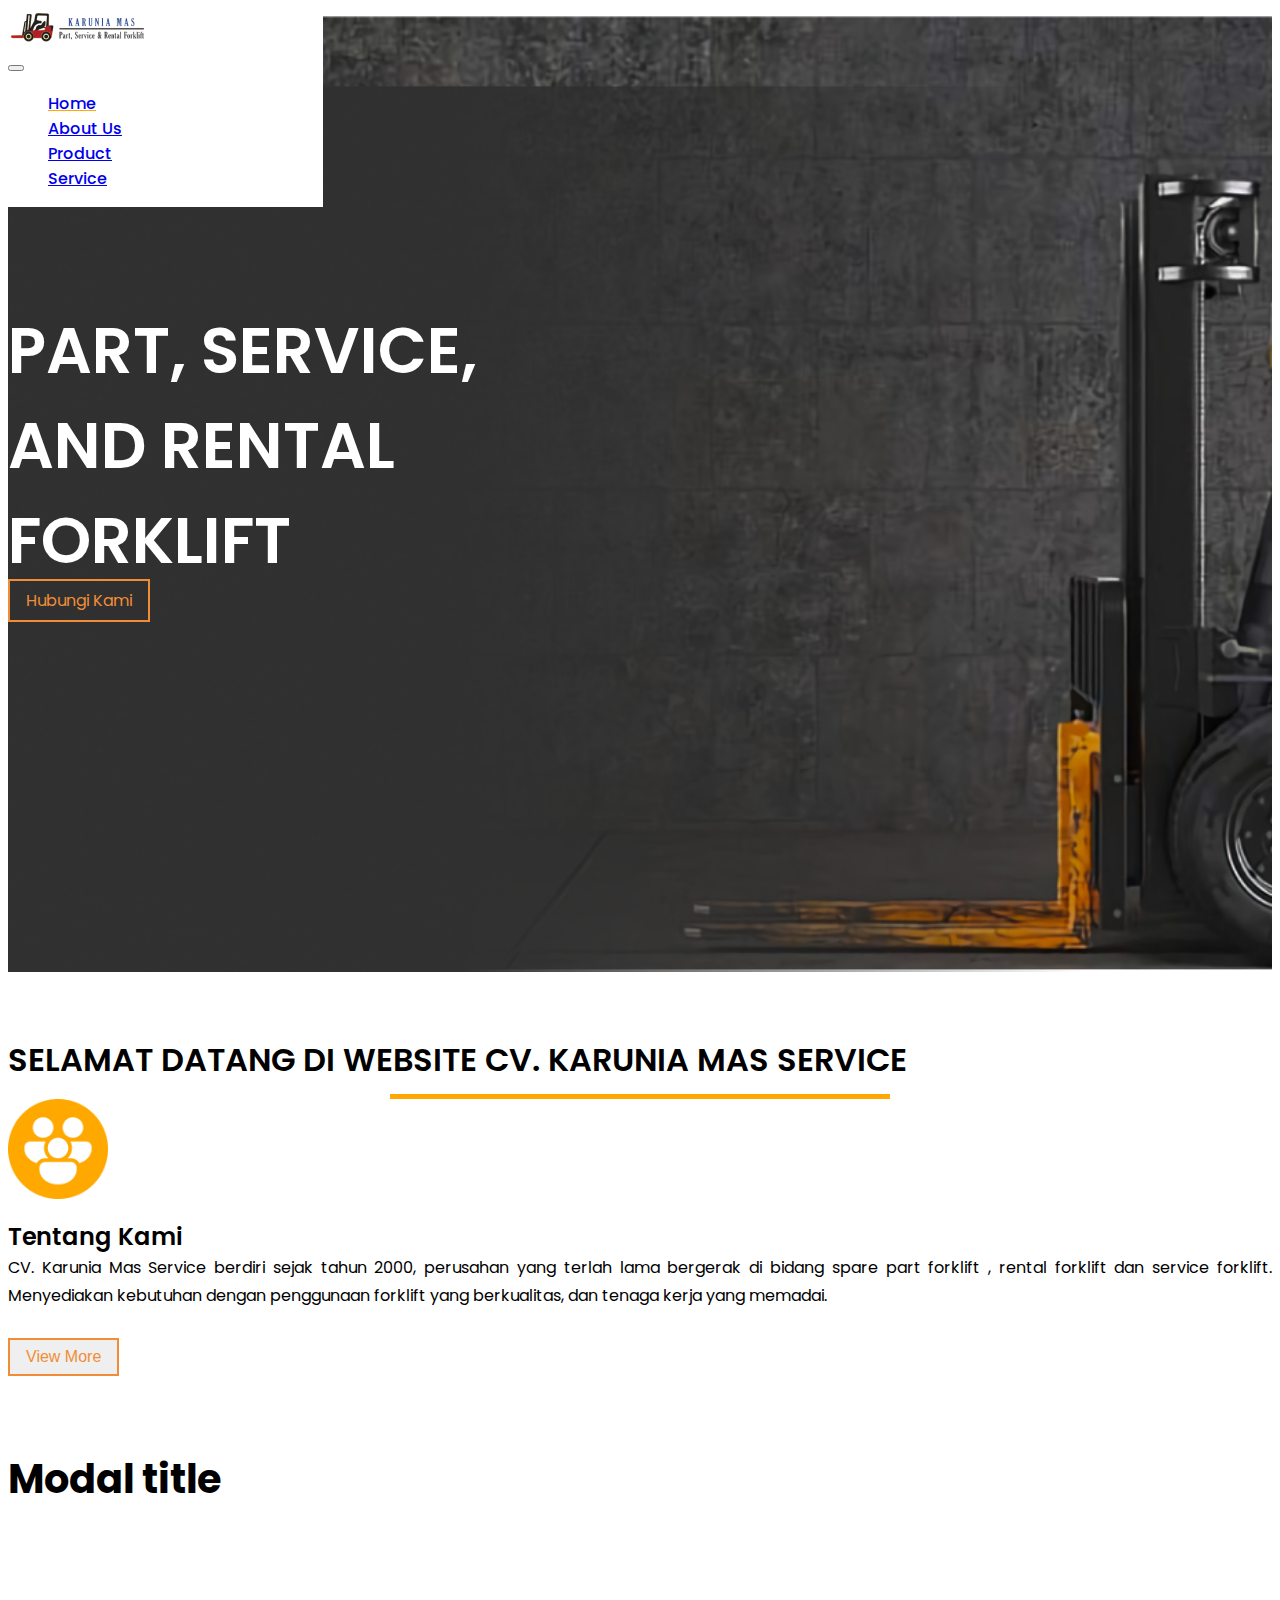
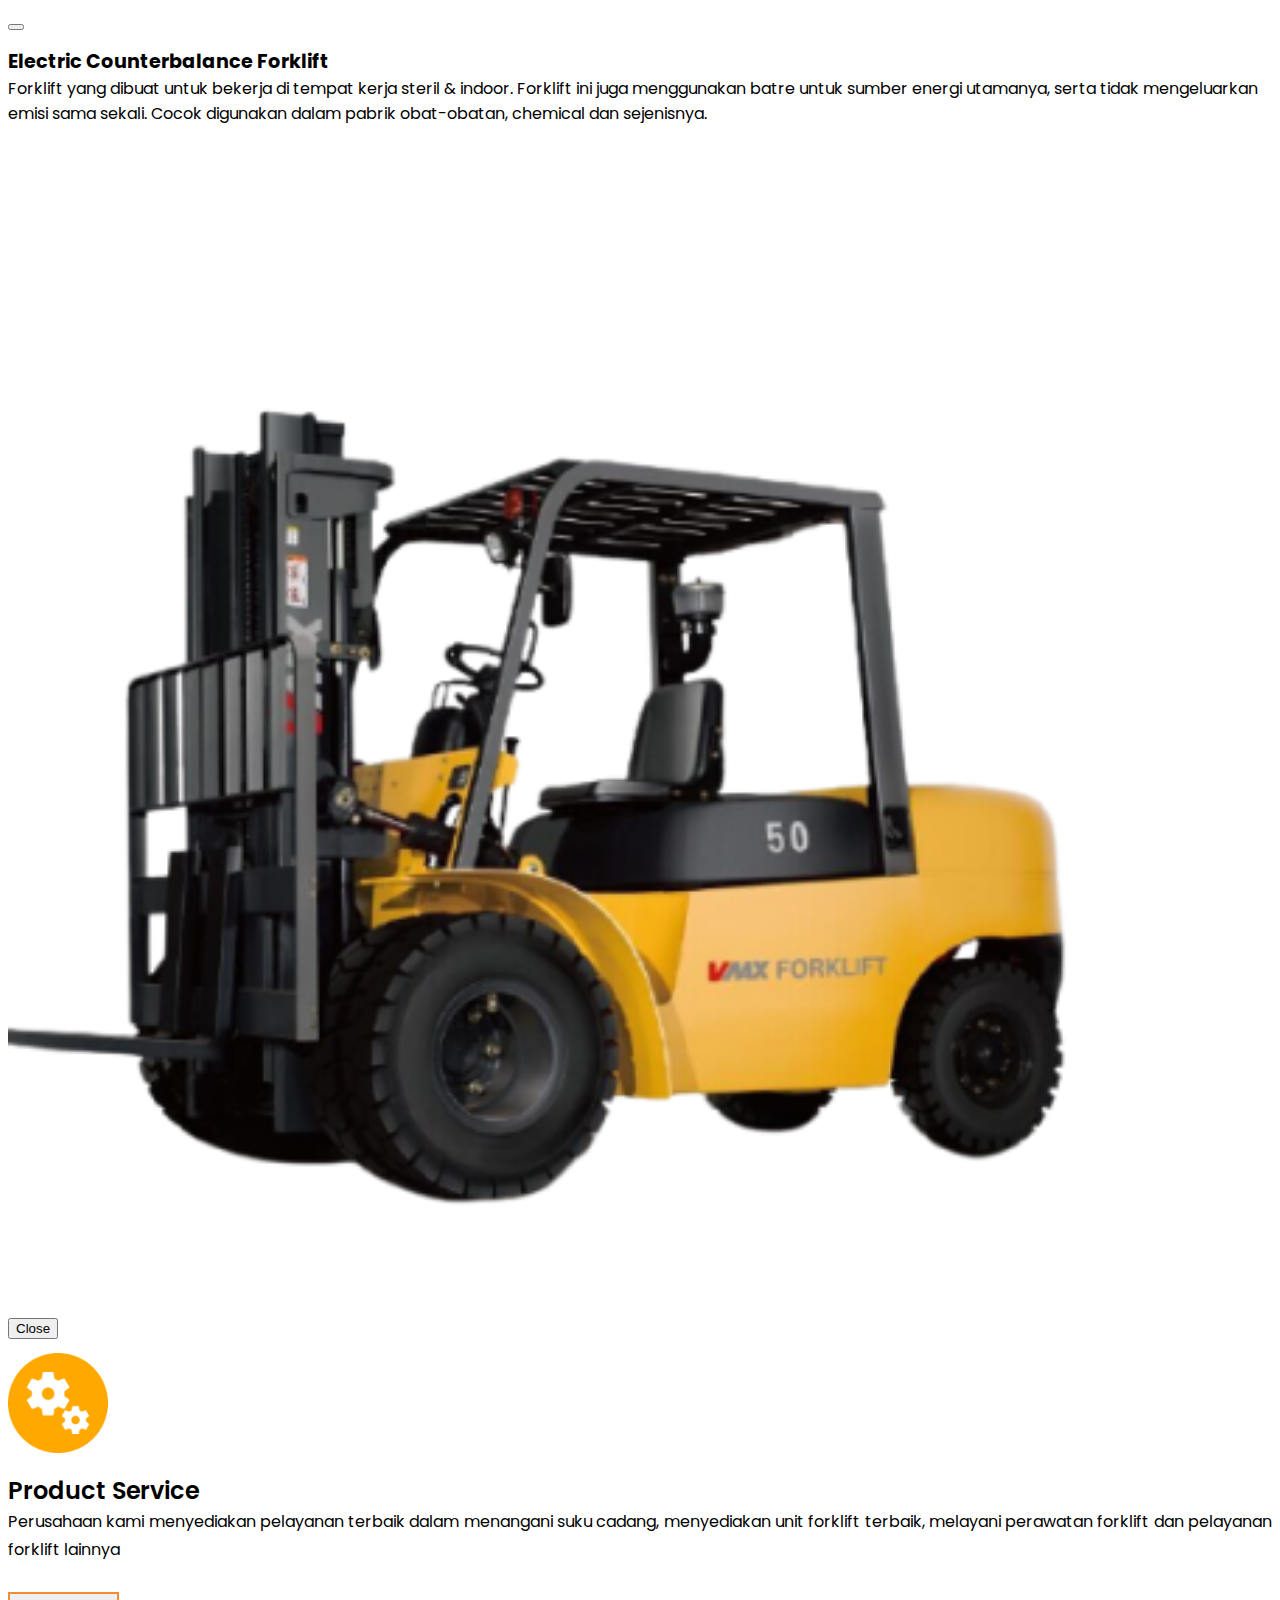
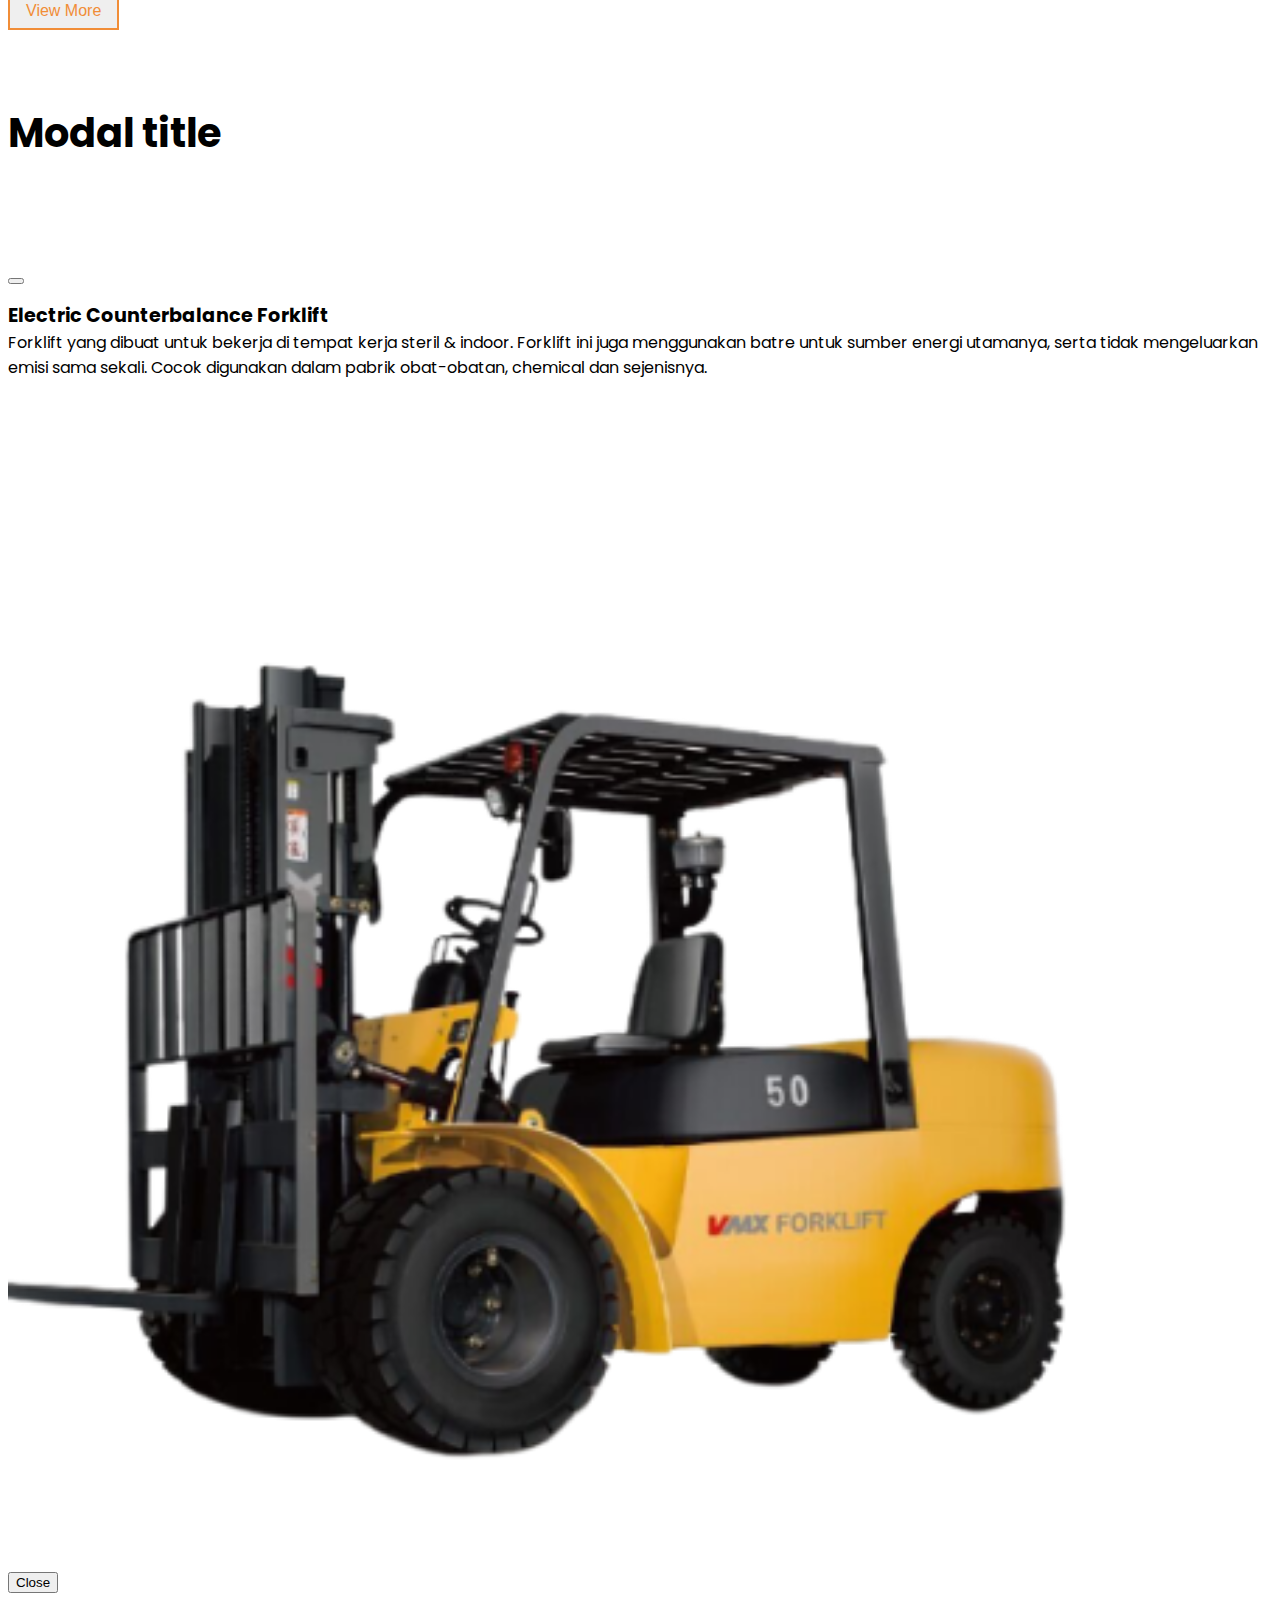
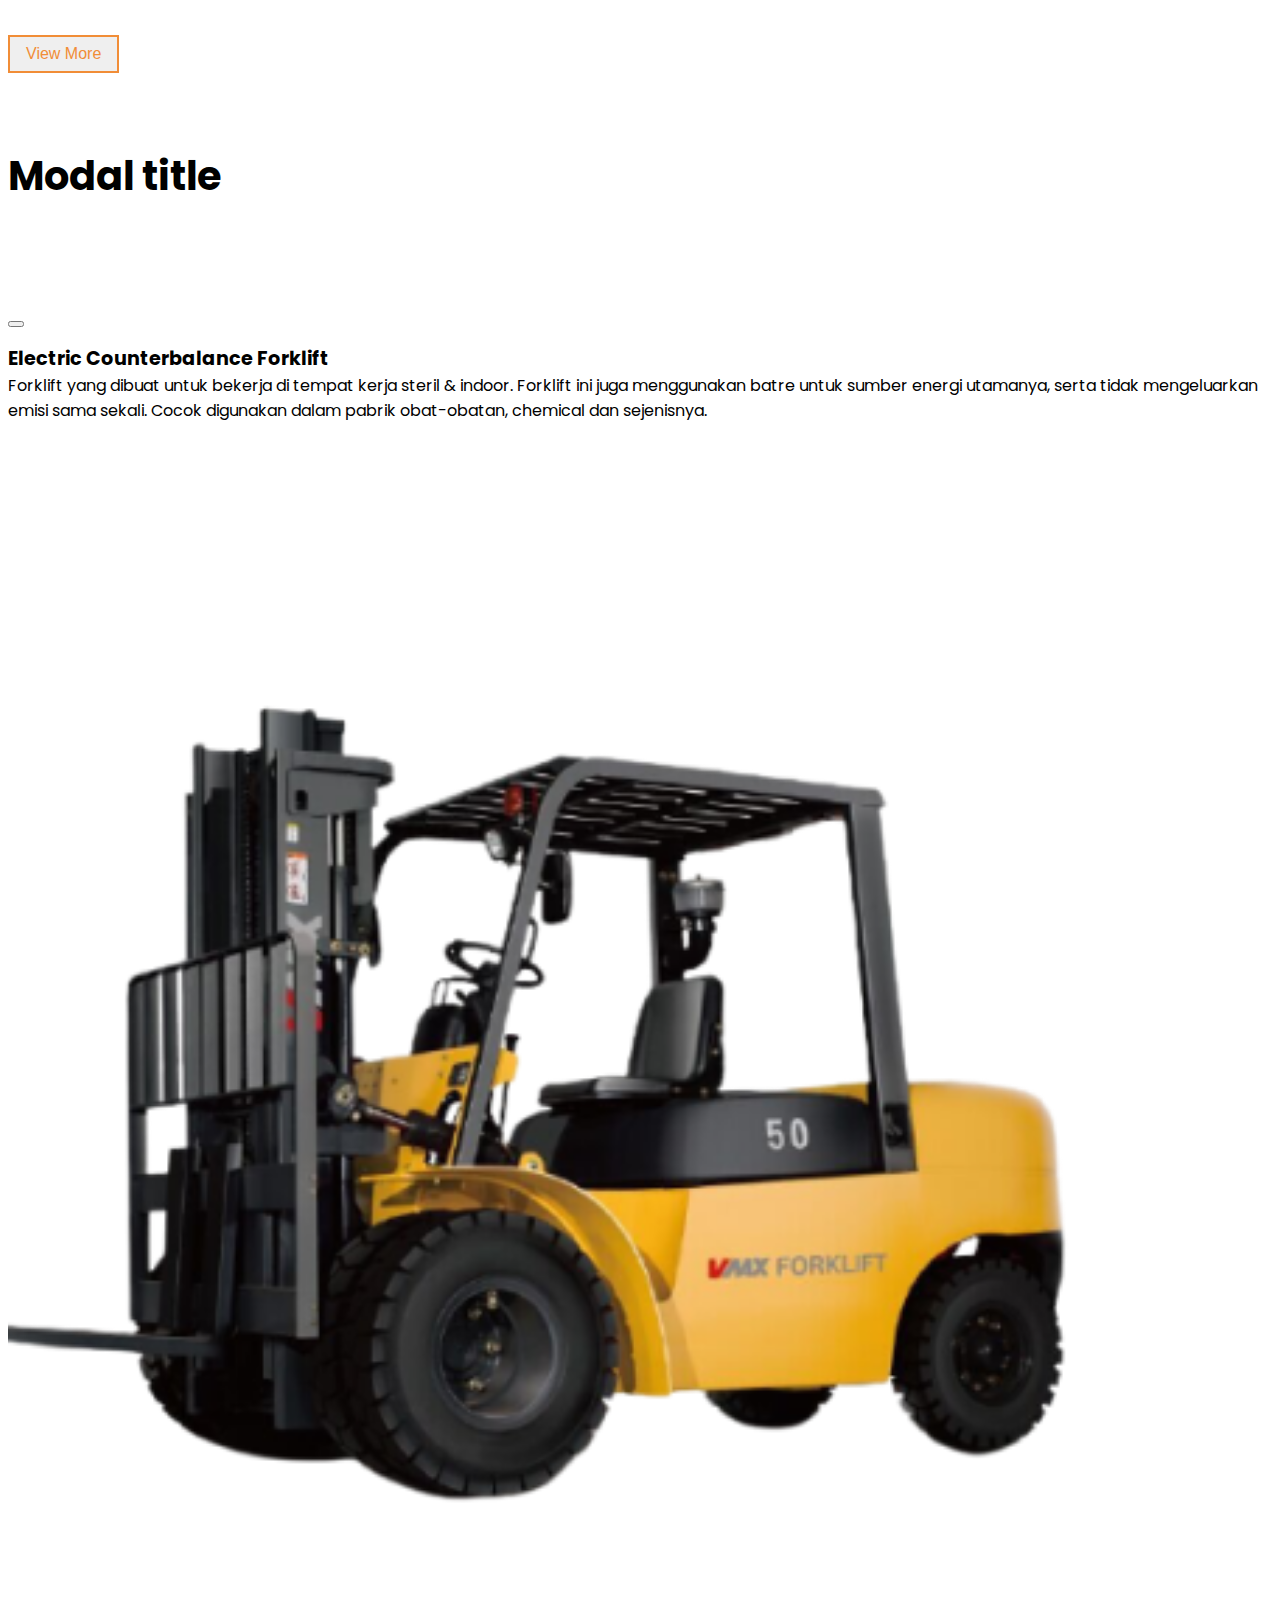
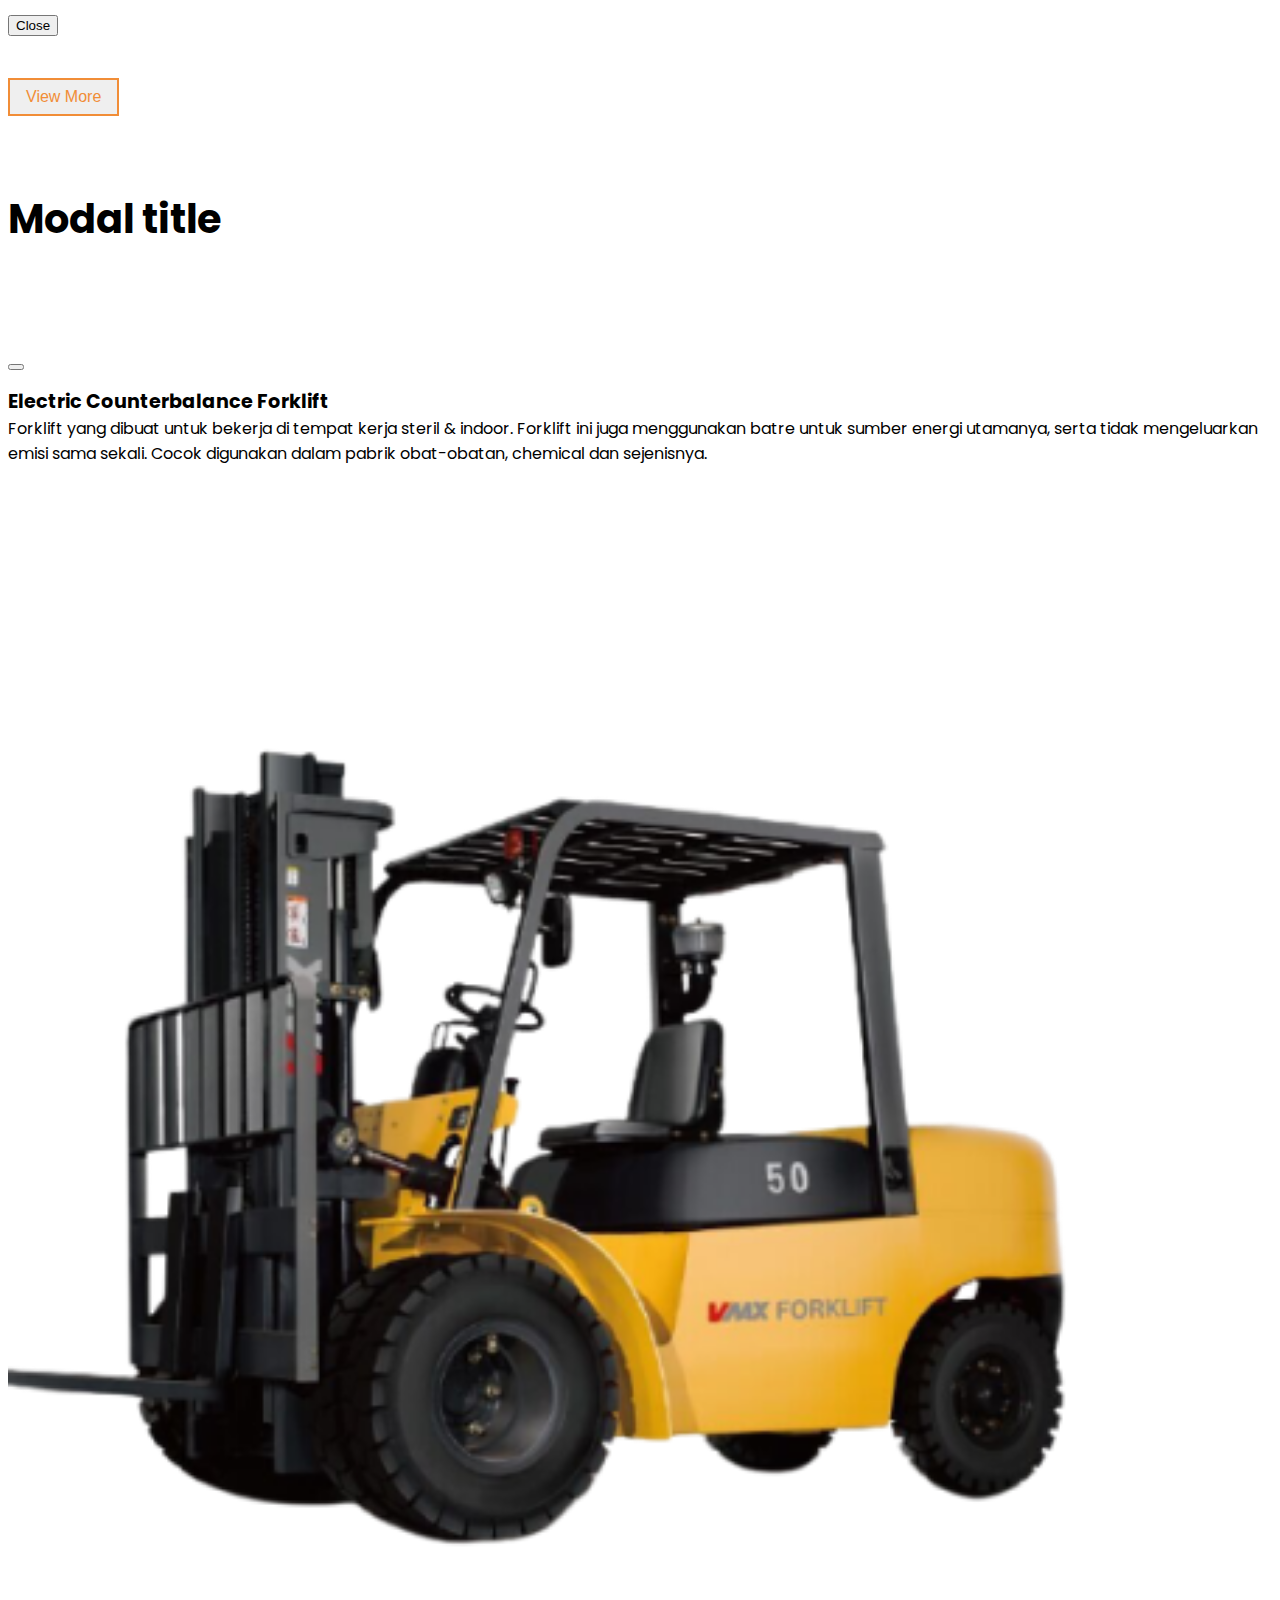
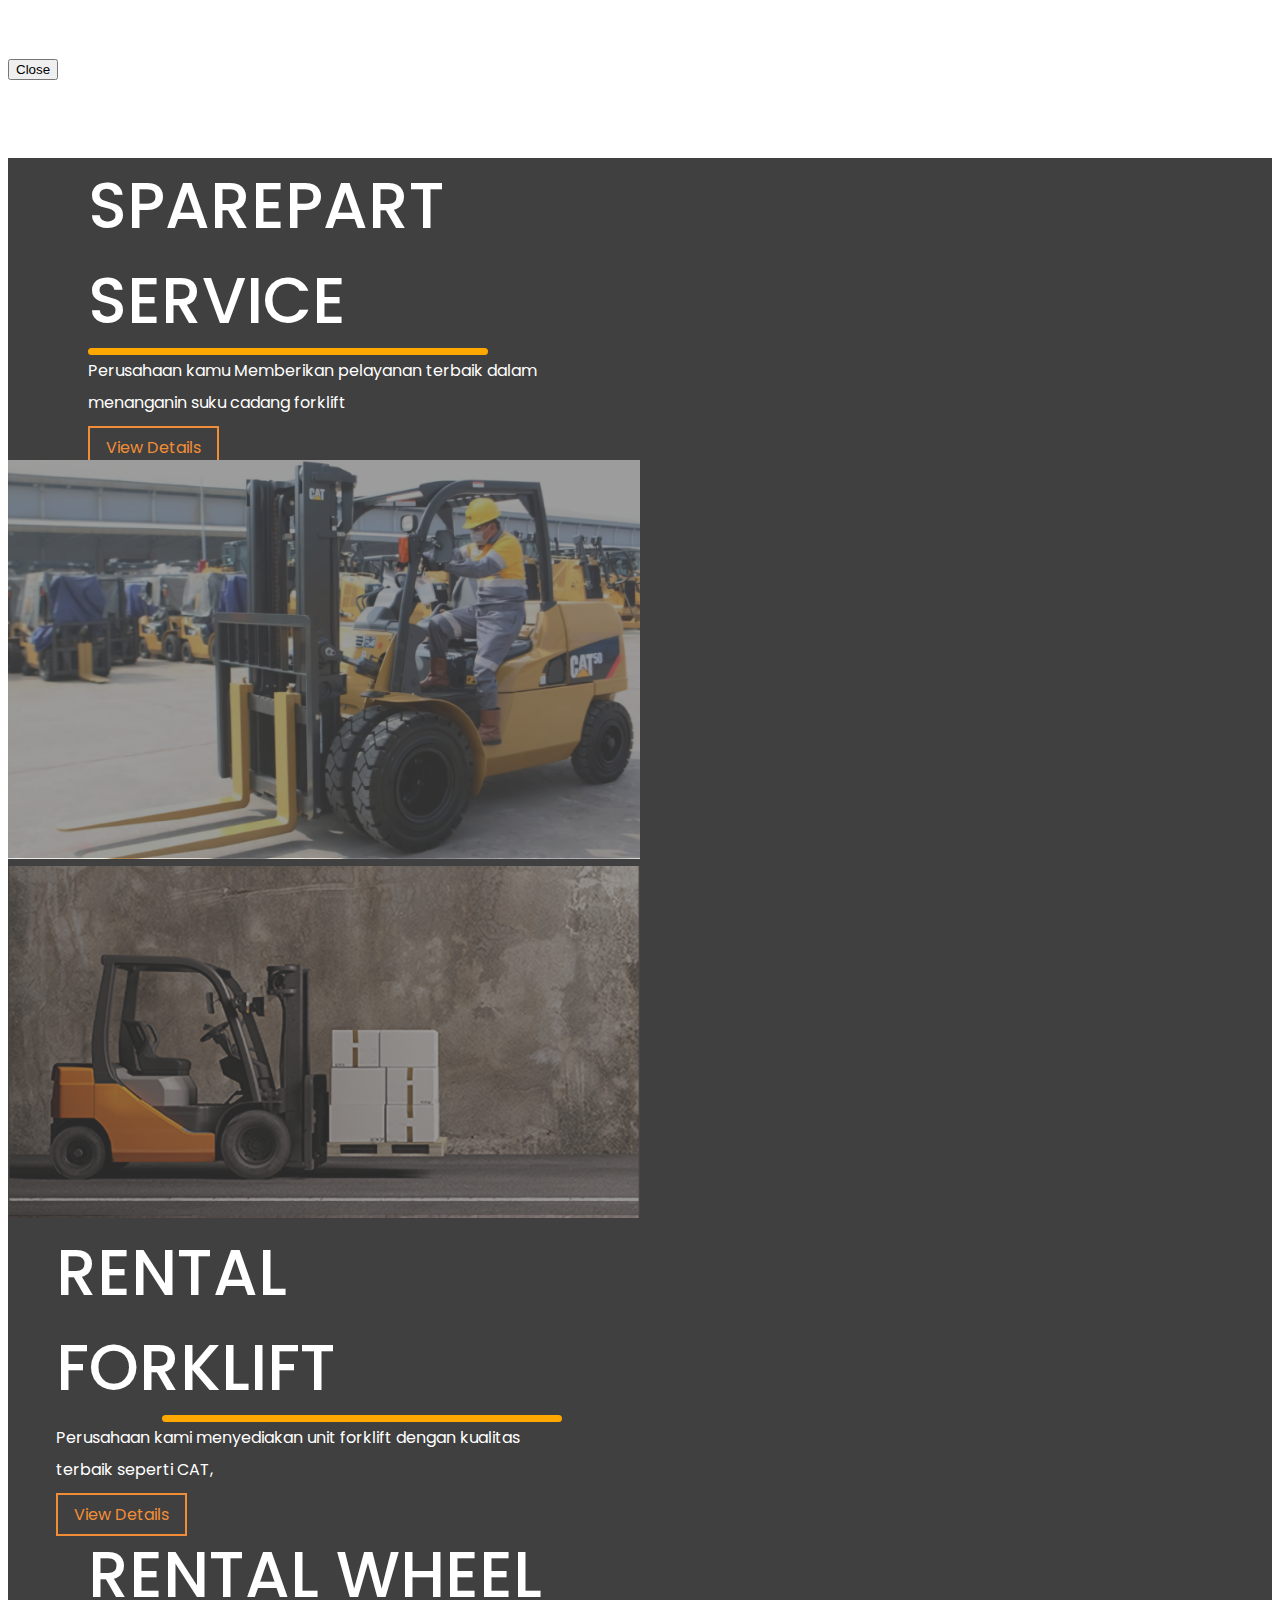
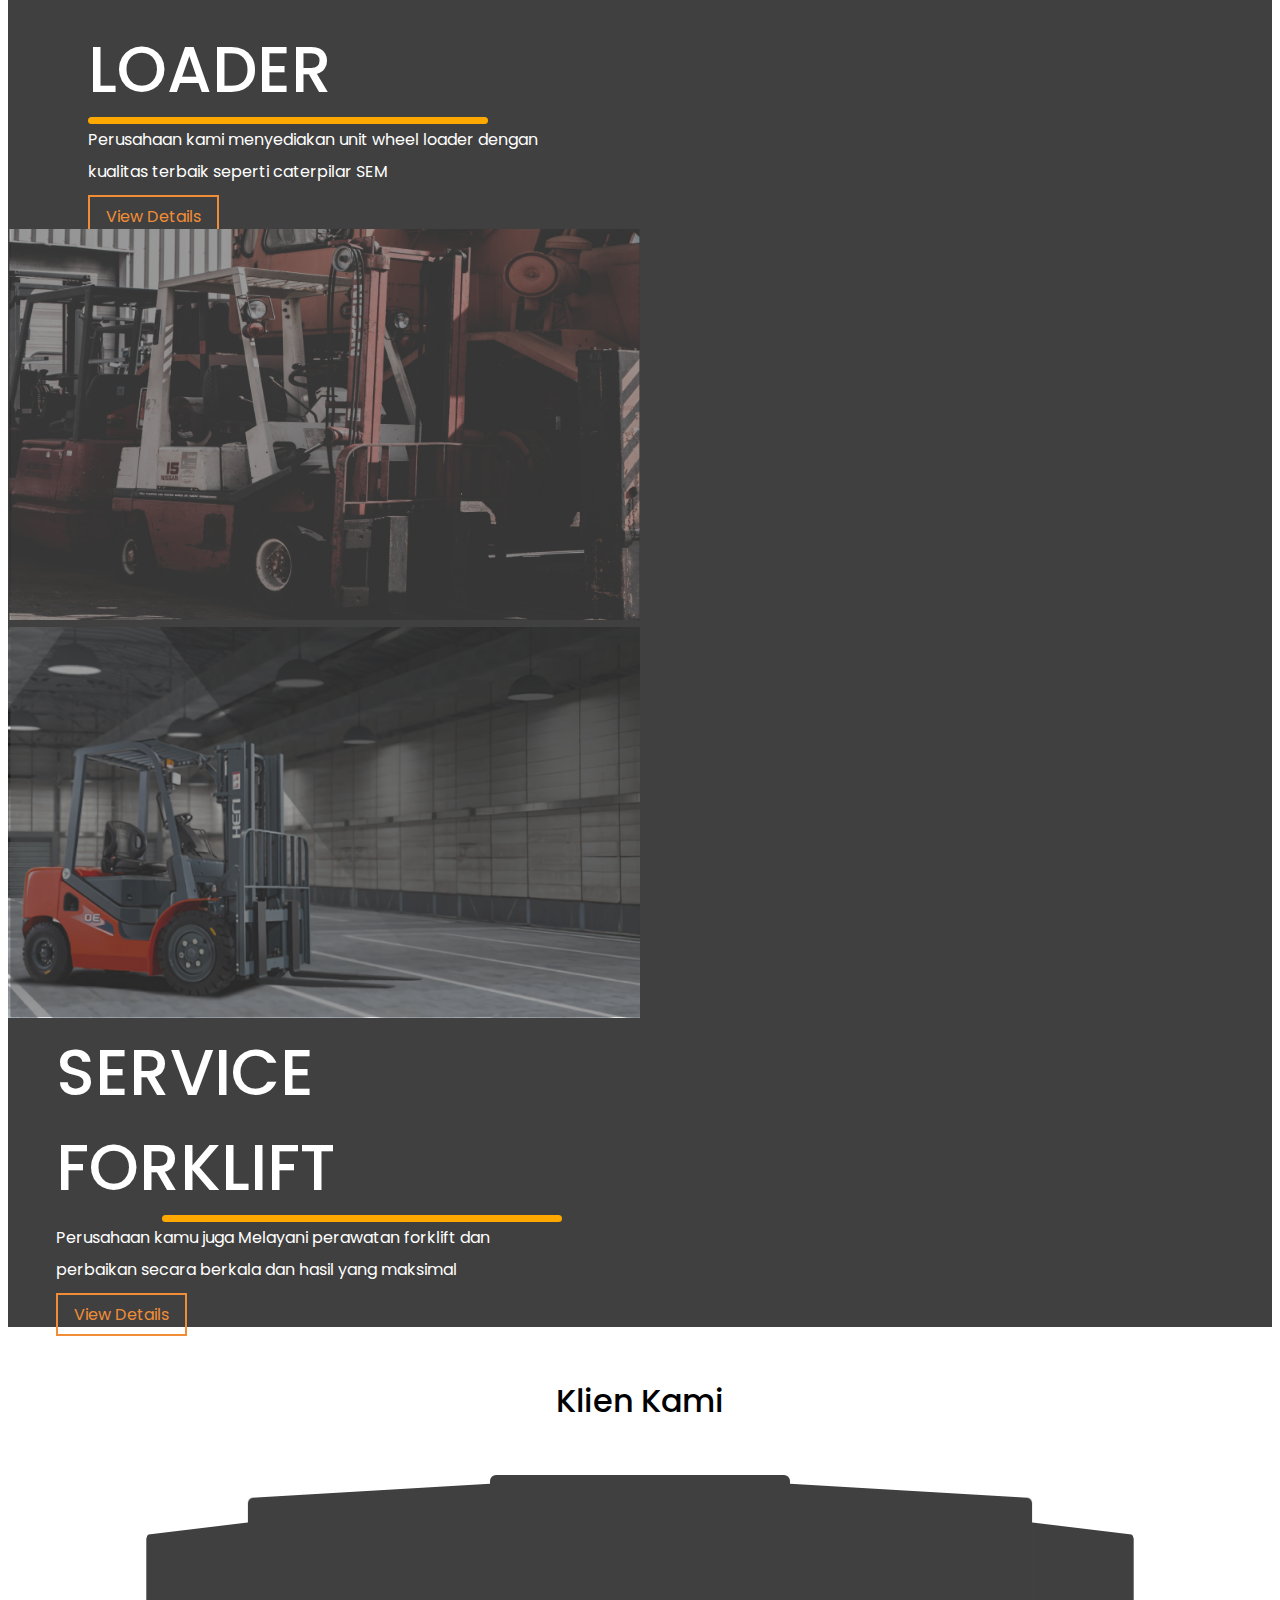
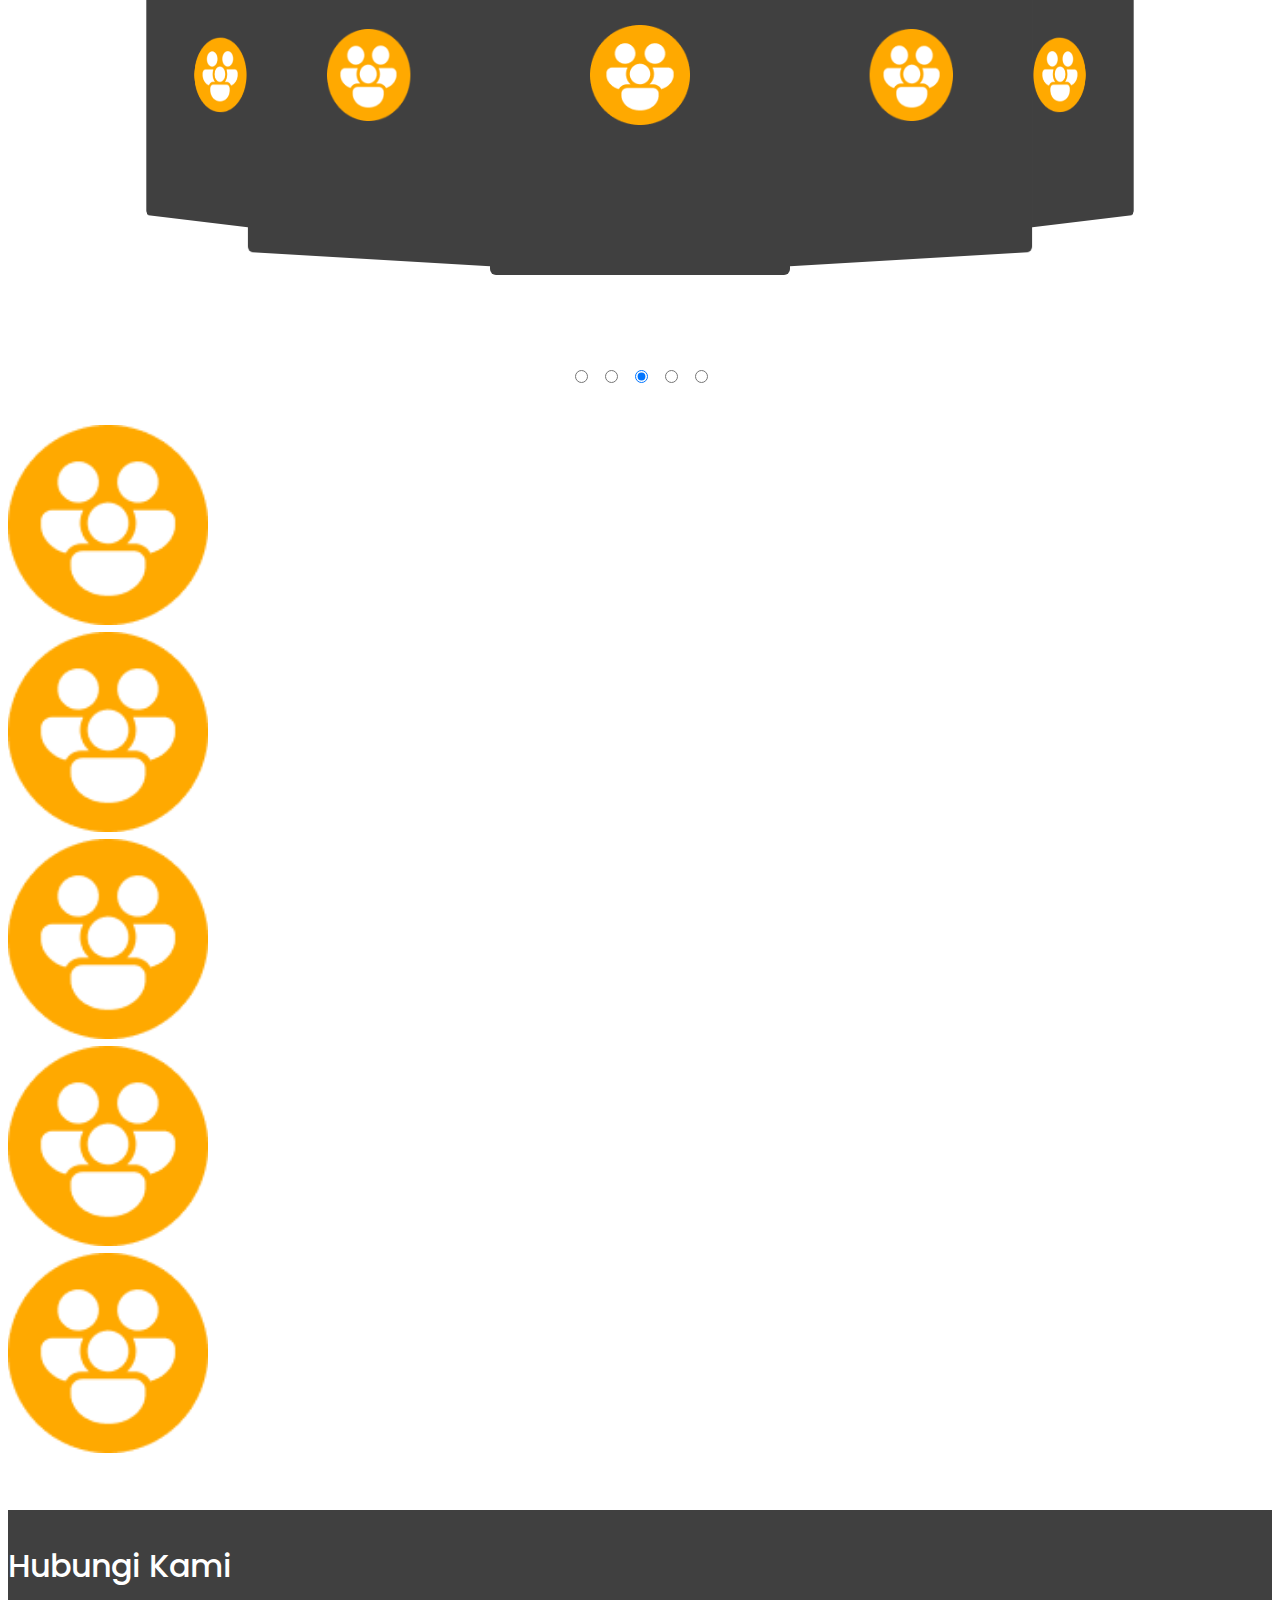
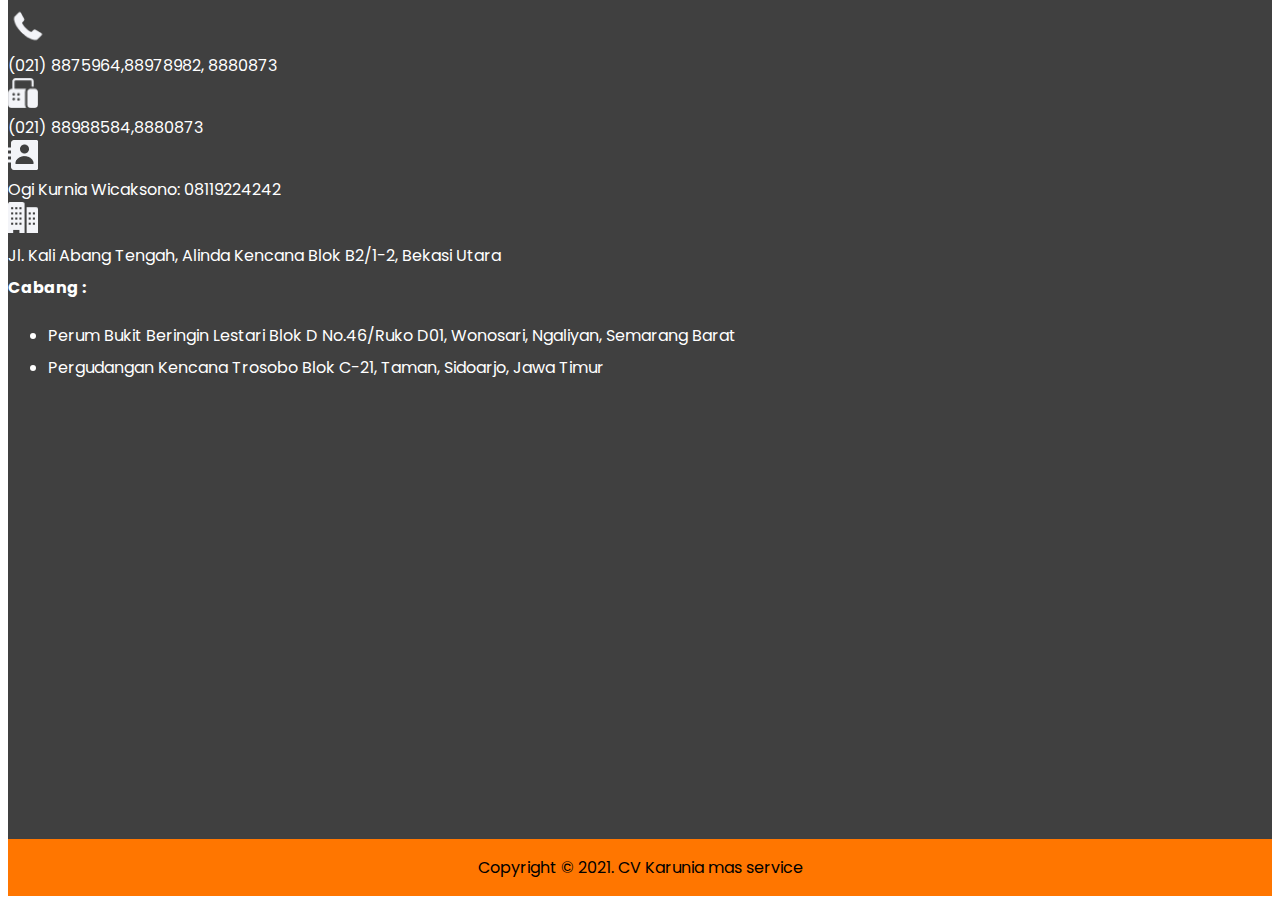
==== commit 8d60b7d7: "finish" ====
--- a/index.html
+++ b/index.html
@@ -40,16 +40,23 @@
                         <a class="nav-link" href="service.html">Service</a>
                     </li>
                 </ul>
+                <div class="gap" style="width: 315px;"></div>
             </div>
         </div>
     </nav>
+
+    <section class="whatsapp">
+        <a target="_blank" href="https://api.whatsapp.com/send?phone=6285800669010">
+            <img src="img/logos_whatsapp.png" alt="" width="100px">
+        </a>
+    </section>
 
     <section class="hero">
         <div class="container">
             <div class="kiri col-sm-6 mt-5" style="width: 500px;">
                 <div class="judul">PART, SERVICE, AND RENTAL FORKLIFT</div>
                 <div class="tombol mt-3">
-                    <a href="#">Hubungi Kami</a>
+                    <a target="_blank" href="https://api.whatsapp.com/send?phone=6285800669010">Hubungi Kami</a>
                 </div>
             </div>
         </div>
@@ -70,24 +77,194 @@
                         spare part forklift , rental forklift dan service forklift. Menyediakan kebutuhan dengan
                         penggunaan forklift yang berkualitas, dan tenaga kerja yang memadai.
                     </div>
-                </div>
-                <div class="col-lg-4 col-md-6">
+                    <div class="col-sm-4 text-center button mx-auto d-block d-md-none">
+                        <button type="button" class="mybutton border-0" data-bs-toggle="modal"
+                            data-bs-target="#tentang-kami-small">
+                            View More
+                        </button>
+
+                        <!-- Modal -->
+                        <div class="modal fade" id="tentang-kami-small" tabindex="-1" aria-labelledby="exampleModalLabel"
+                            aria-hidden="true">
+                            <div class="modal-dialog modal-dialog-centered modal-dialog-scrollable">
+                                <div class="modal-content">
+                                    <div class="modal-header">
+                                        <h5 class="modal-title" id="exampleModalLabel">Modal title</h5>
+                                        <button type="button" class="btn-close" aria-label="Close"
+                                            data-bs-dismiss="modal"></button>
+                                    </div>
+                                    <div class="modal-body">
+                                        <div class="row">
+                                            <div class="col-6 teks" style="font-size: 1rem;text-align: start;">
+                                                <div class="judul-modal" style="font-weight: bold;font-size: 1.2rem;">
+                                                    Electric Counterbalance
+                                                    Forklift
+                                                </div>
+                                                <div class="deskripsi">
+                                                    Forklift yang dibuat untuk bekerja di tempat kerja steril & indoor.
+                                                    Forklift ini juga menggunakan batre untuk sumber energi utamanya,
+                                                    serta tidak mengeluarkan emisi sama sekali. Cocok digunakan dalam
+                                                    pabrik obat-obatan, chemical dan sejenisnya.
+                                                </div>
+                                            </div>
+                                            <div class="col-6 image d-flex align-items-center">
+                                                <img src="img/placeholder-modal.png" alt="" width="100%">
+                                            </div>
+
+                                        </div>
+                                    </div>
+                                    <div class="modal-footer">
+                                        <button type="button" class="btn btn-secondary"
+                                            data-bs-dismiss="modal">Close</button>
+                                    </div>
+                                </div>
+                            </div>
+                        </div>
+                    </div>
+                </div>
+                <div class="col-lg-4 col-md-6 mt-5 mt-md-0">
                     <div class="image text-center">
                         <img src="img/about-gear.png" alt="" width="100px">
                     </div>
-                    <div class="judul-product mt-4 text-center">Judul</div>
+                    <div class="judul-product mt-4 text-center">Product Service</div>
                     <div class="text mt-2">
                         Perusahaan kami menyediakan pelayanan terbaik dalam menangani suku cadang, menyediakan unit
                         forklift terbaik, melayani perawatan forklift dan pelayanan forklift lainnya
                     </div>
-                </div>
-            </div>
-            <div class="row button justify-content-center">
-                <div class="col-sm-4 text-center">
-                    <a href="#" class="mybutton">View More</a>
-                </div>
-                <div class="col-sm-4 text-center">
-                    <a href="#" class="mybutton">View More</a>
+                    <div class="col-sm-4 text-center button mx-auto d-block d-md-none">
+                        <button type="button" class="mybutton border-0" data-bs-toggle="modal"
+                            data-bs-target="#product-service-small">
+                            View More
+                        </button>
+
+                        <!-- Modal -->
+                        <div class="modal fade" id="product-service-small" tabindex="-1" aria-labelledby="exampleModalLabel"
+                            aria-hidden="true">
+                            <div class="modal-dialog modal-dialog-centered modal-dialog-scrollable">
+                                <div class="modal-content">
+                                    <div class="modal-header">
+                                        <h5 class="modal-title" id="exampleModalLabel">Modal title</h5>
+                                        <button type="button" class="btn-close" aria-label="Close"
+                                            data-bs-dismiss="modal"></button>
+                                    </div>
+                                    <div class="modal-body">
+                                        <div class="row">
+                                            <div class="col-6 teks" style="font-size: 1rem;text-align: start;">
+                                                <div class="judul-modal" style="font-weight: bold;font-size: 1.2rem;">
+                                                    Electric Counterbalance
+                                                    Forklift
+                                                </div>
+                                                <div class="deskripsi">
+                                                    Forklift yang dibuat untuk bekerja di tempat kerja steril & indoor.
+                                                    Forklift ini juga menggunakan batre untuk sumber energi utamanya,
+                                                    serta tidak mengeluarkan emisi sama sekali. Cocok digunakan dalam
+                                                    pabrik obat-obatan, chemical dan sejenisnya.
+                                                </div>
+                                            </div>
+                                            <div class="col-6 image d-flex align-items-center">
+                                                <img src="img/placeholder-modal.png" alt="" width="100%">
+                                            </div>
+
+                                        </div>
+                                    </div>
+                                    <div class="modal-footer">
+                                        <button type="button" class="btn btn-secondary"
+                                            data-bs-dismiss="modal">Close</button>
+                                    </div>
+                                </div>
+                            </div>
+                        </div>
+                    </div>
+                </div>
+            </div>
+            <div class="row justify-content-center">
+                <div class="col-lg-4 col-md-6 text-center button d-none d-md-block">
+                    <button type="button" class="mybutton border-0" data-bs-toggle="modal"
+                        data-bs-target="#tentang-kami">
+                        View More
+                    </button>
+
+                    <!-- Modal -->
+                    <div class="modal fade" id="tentang-kami" tabindex="-1" aria-labelledby="exampleModalLabel"
+                        aria-hidden="true">
+                        <div class="modal-dialog modal-dialog-centered modal-dialog-scrollable">
+                            <div class="modal-content">
+                                <div class="modal-header">
+                                    <h5 class="modal-title" id="exampleModalLabel">Modal title</h5>
+                                    <button type="button" class="btn-close" aria-label="Close"
+                                        data-bs-dismiss="modal"></button>
+                                </div>
+                                <div class="modal-body">
+                                    <div class="row">
+                                        <div class="col-6 teks" style="font-size: 1rem;text-align: start;">
+                                            <div class="judul-modal" style="font-weight: bold;font-size: 1.2rem;">
+                                                Electric Counterbalance
+                                                Forklift
+                                            </div>
+                                            <div class="deskripsi">
+                                                Forklift yang dibuat untuk bekerja di tempat kerja steril & indoor.
+                                                Forklift ini juga menggunakan batre untuk sumber energi utamanya,
+                                                serta tidak mengeluarkan emisi sama sekali. Cocok digunakan dalam
+                                                pabrik obat-obatan, chemical dan sejenisnya.
+                                            </div>
+                                        </div>
+                                        <div class="col-6 image d-flex align-items-center">
+                                            <img src="img/placeholder-modal.png" alt="" width="100%">
+                                        </div>
+
+                                    </div>
+                                </div>
+                                <div class="modal-footer">
+                                    <button type="button" class="btn btn-secondary"
+                                        data-bs-dismiss="modal">Close</button>
+                                </div>
+                            </div>
+                        </div>
+                    </div>
+                </div>
+                <div class="col-lg-4 col-md-6 text-center button d-none d-md-block">
+                    <button type="button" class="mybutton border-0" data-bs-toggle="modal"
+                        data-bs-target="#product-service">
+                        View More
+                    </button>
+
+                    <!-- Modal -->
+                    <div class="modal fade" id="product-service" tabindex="-1" aria-labelledby="exampleModalLabel"
+                        aria-hidden="true">
+                        <div class="modal-dialog modal-dialog-centered modal-dialog-scrollable">
+                            <div class="modal-content">
+                                <div class="modal-header">
+                                    <h5 class="modal-title" id="exampleModalLabel">Modal title</h5>
+                                    <button type="button" class="btn-close" aria-label="Close"
+                                        data-bs-dismiss="modal"></button>
+                                </div>
+                                <div class="modal-body">
+                                    <div class="row">
+                                        <div class="col-6 teks" style="font-size: 1rem;text-align: start;">
+                                            <div class="judul-modal" style="font-weight: bold;font-size: 1.2rem;">
+                                                Electric Counterbalance
+                                                Forklift
+                                            </div>
+                                            <div class="deskripsi">
+                                                Forklift yang dibuat untuk bekerja di tempat kerja steril & indoor.
+                                                Forklift ini juga menggunakan batre untuk sumber energi utamanya,
+                                                serta tidak mengeluarkan emisi sama sekali. Cocok digunakan dalam
+                                                pabrik obat-obatan, chemical dan sejenisnya.
+                                            </div>
+                                        </div>
+                                        <div class="col-6 image d-flex align-items-center">
+                                            <img src="img/placeholder-modal.png" alt="" width="100%">
+                                        </div>
+
+                                    </div>
+                                </div>
+                                <div class="modal-footer">
+                                    <button type="button" class="btn btn-secondary"
+                                        data-bs-dismiss="modal">Close</button>
+                                </div>
+                            </div>
+                        </div>
+                    </div>
                 </div>
             </div>
         </div>
@@ -97,7 +274,7 @@
         <div class="kiri" style="width: 50%;">
             <div class="wrap">
                 <div class="judul text-center text-lg-start">SPAREPART <br class="d-none d-lg-block"> SERVICE</div>
-                <div class="horizontal-line-judul mx-auto me-lg-0"></div>
+                <div class="horizontal-line-judul mx-auto ms-lg-0"></div>
                 <div class="deskripsi mt-3 text-center text-lg-start">
                     Perusahaan kamu Memberikan pelayanan terbaik dalam menanganin suku cadang forklift
                 </div>
@@ -133,7 +310,7 @@
         <div class="kiri" style="width: 50%;">
             <div class="wrap">
                 <div class="judul text-center text-lg-start">RENTAL WHEEL LOADER</div>
-                <div class="horizontal-line-judul mx-auto me-lg-0"></div>
+                <div class="horizontal-line-judul mx-auto ms-lg-0"></div>
                 <div class="deskripsi mt-3 text-center text-lg-start">
                     Perusahaan kami menyediakan unit wheel loader dengan kualitas terbaik seperti caterpilar SEM
                 </div>
--- a/css/index.css
+++ b/css/index.css
@@ -9,6 +9,12 @@
 nav form input {
     border-radius: 0.75rem!important;
     background-color: #C4C4C4!important;
+}
+
+.whatsapp {
+    position: fixed;
+    top: 600px;
+    left: 1285px;
 }
 
 .hero {
@@ -34,6 +40,20 @@
     color: #F18D37;
     text-decoration: none;
 }
+.hero .tombol a:hover {
+    background-color: #F18D37;
+    transition: 0.2s;
+    color: white;
+}
+@media only screen and (max-width: 575px) {
+    .hero .judul {
+        font-size: 3rem;
+        text-align: center;
+    }
+    .hero .tombol {
+        text-align: center;
+    }
+}
 
 
 .about {
@@ -62,6 +82,7 @@
     font-weight: 400;
     font-size: 1rem;
     text-align: justify;
+    line-height: 1.75rem;
 }
 .about .button .mybutton {
     padding: 0.5rem 1rem;
@@ -70,6 +91,16 @@
     font-size: 1rem;
     text-decoration: none;
 }
+.about .button .mybutton:hover {
+    background-color: #F18D37;
+    transition: 0.2s;
+    color: white;
+}
+@media only screen and (max-width:575px){
+    .horizontal-line-judul {
+        width: 80%!important;
+    }
+}
 
 .tulisan-di-kiri {
     background-color: #404040;
@@ -108,6 +139,11 @@
     padding: 0.5rem 1rem;
     text-decoration: none;
 }
+.tulisan-di-kiri .button a.mybutton:hover {
+    background-color: #F18D37;
+    transition: 0.2s;
+    color: white;
+}
 
 .tulisan-di-kanan {
     background-color: #404040;
@@ -145,6 +181,11 @@
     border: 2px #F18D37 solid;
     padding: 0.5rem 1rem;
     text-decoration: none;
+}
+.tulisan-di-kanan .button a.mybutton:hover {
+    background-color: #F18D37;
+    transition: 0.2s;
+    color: white;
 }
 @media only screen and (max-width: 1200px){
     .tulisan-di-kiri {
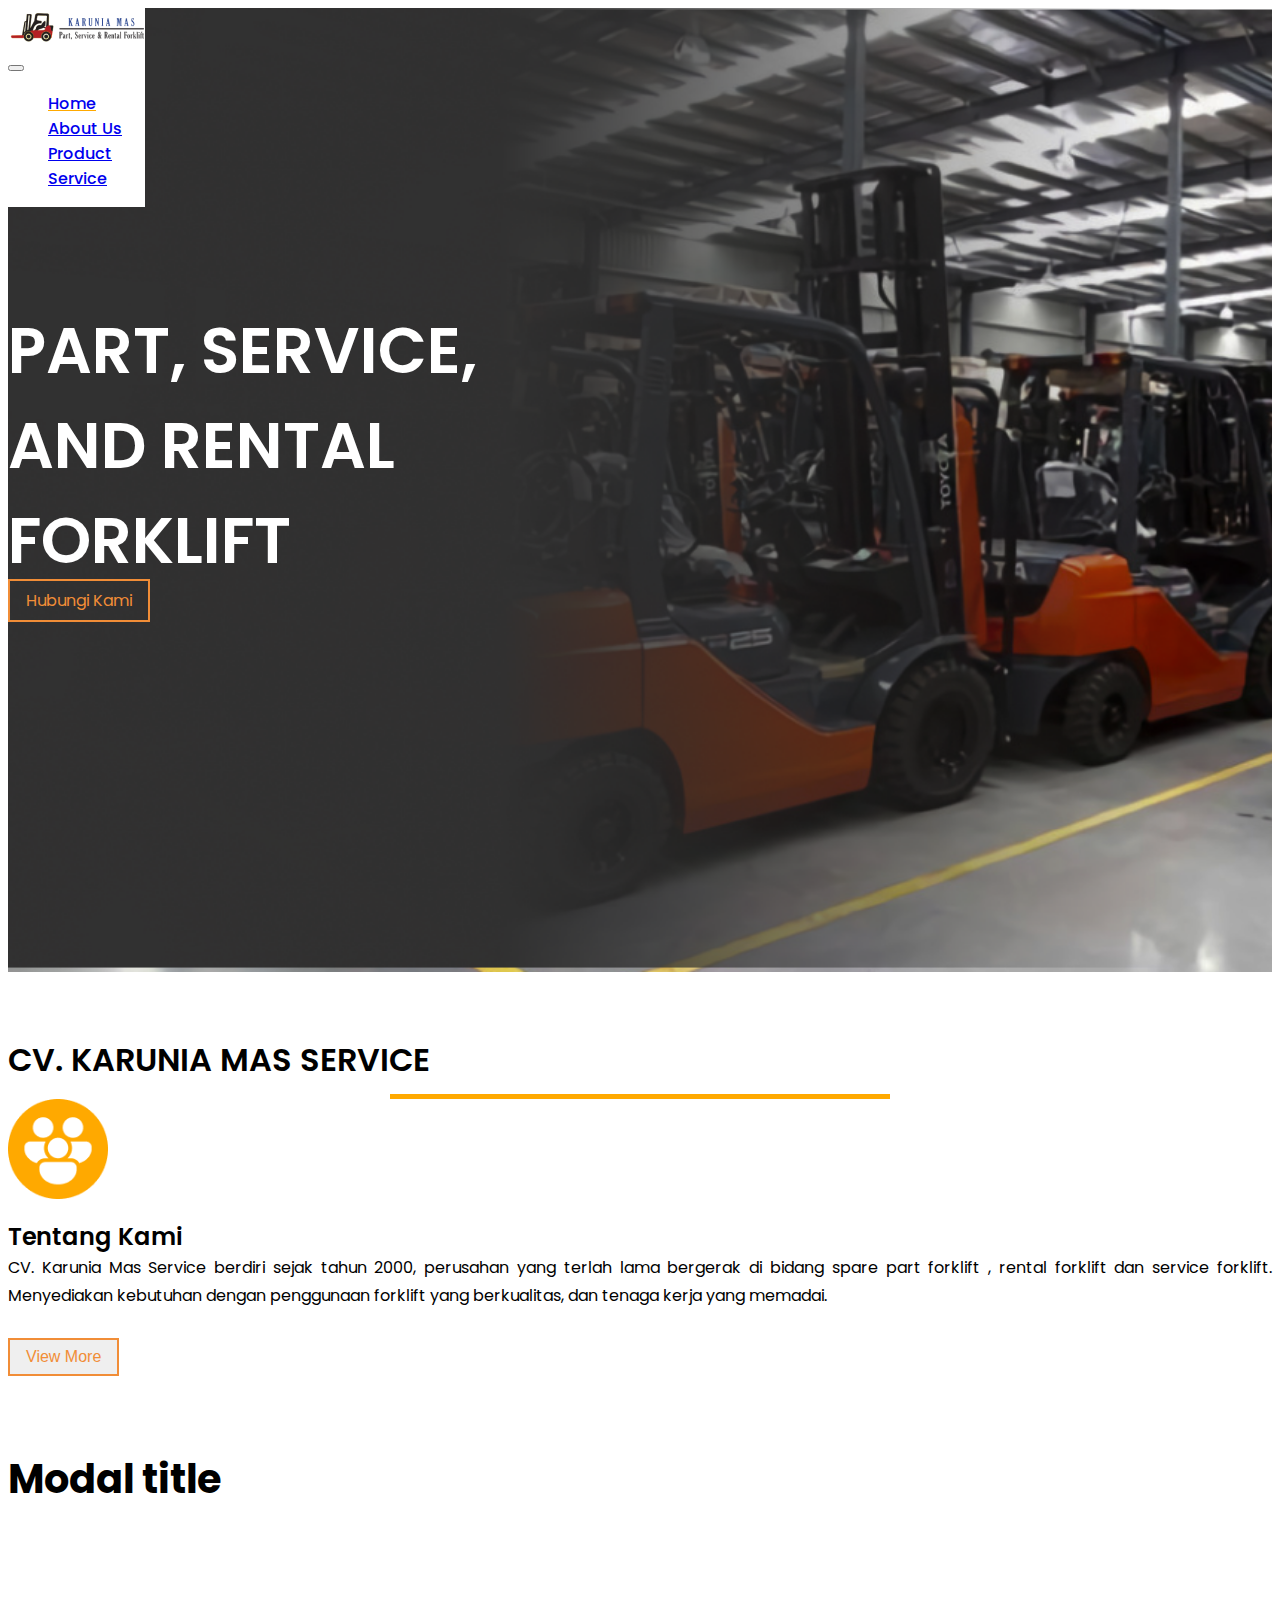
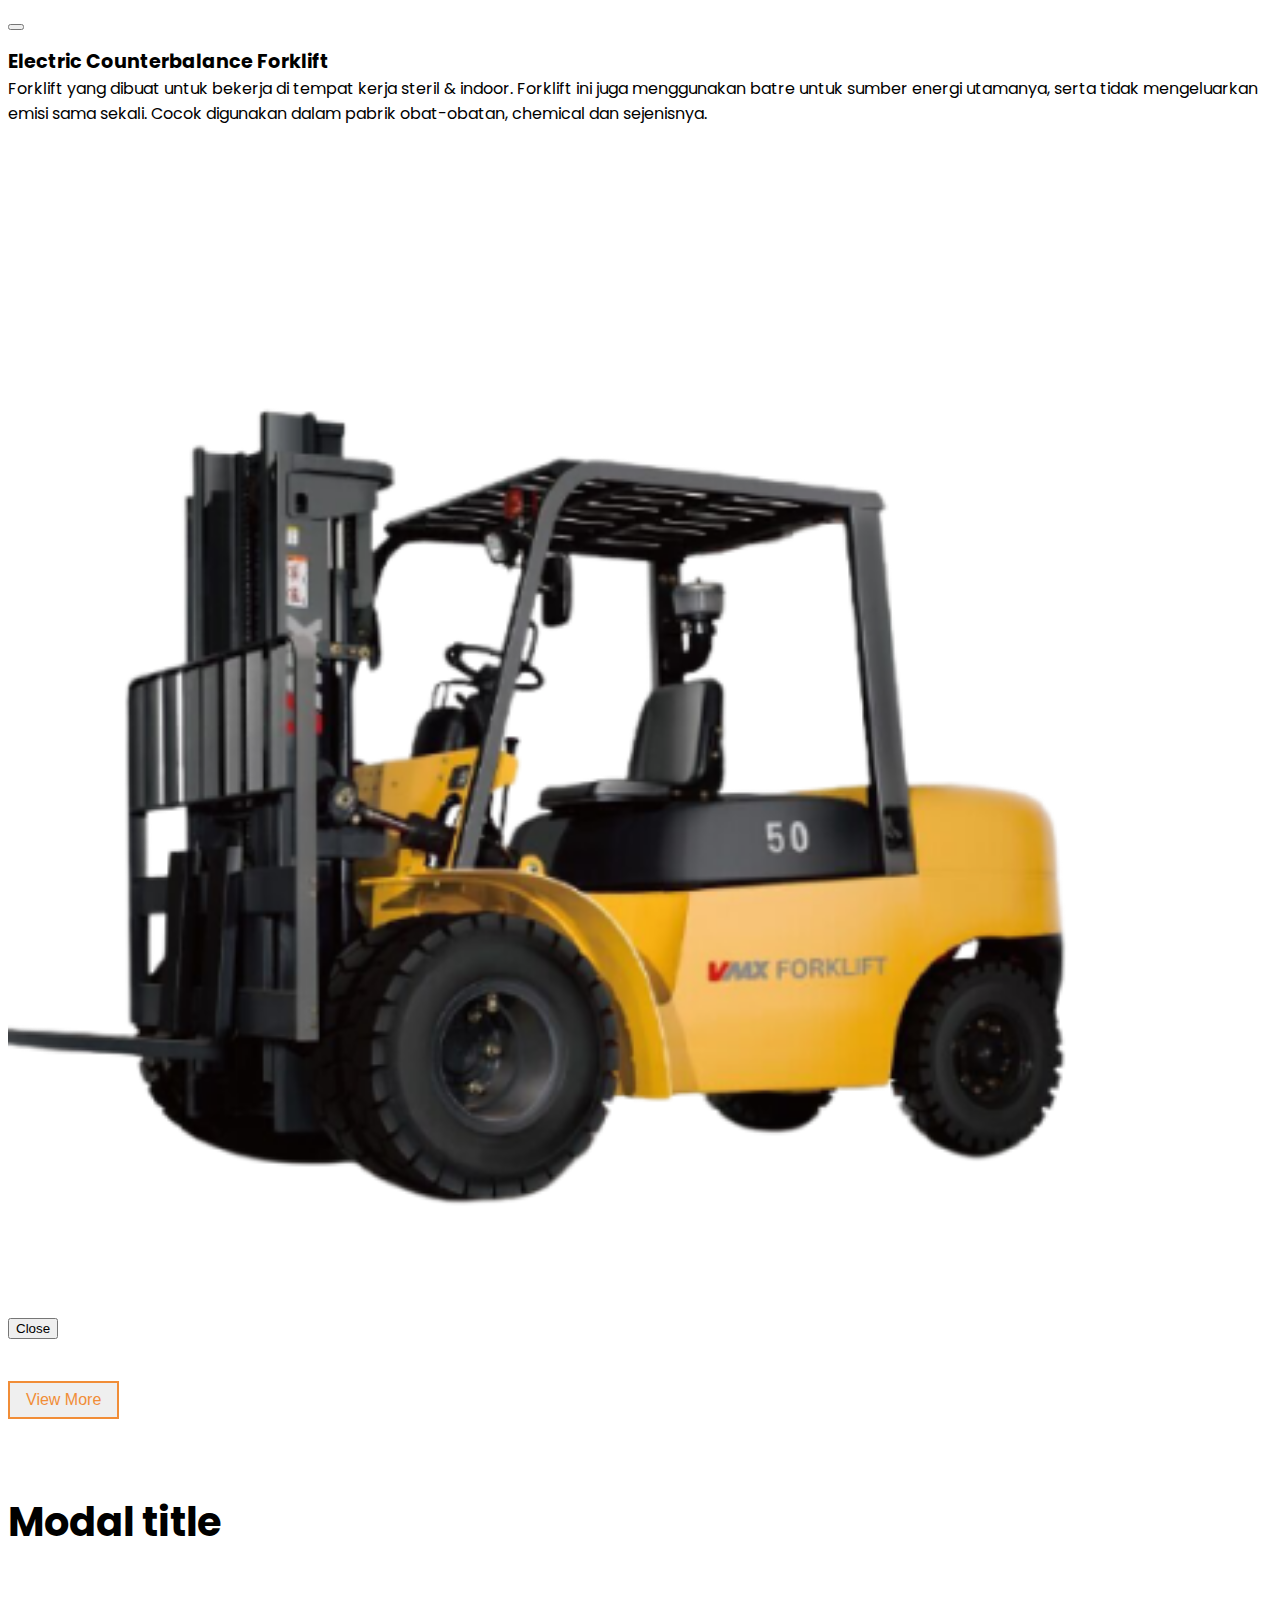
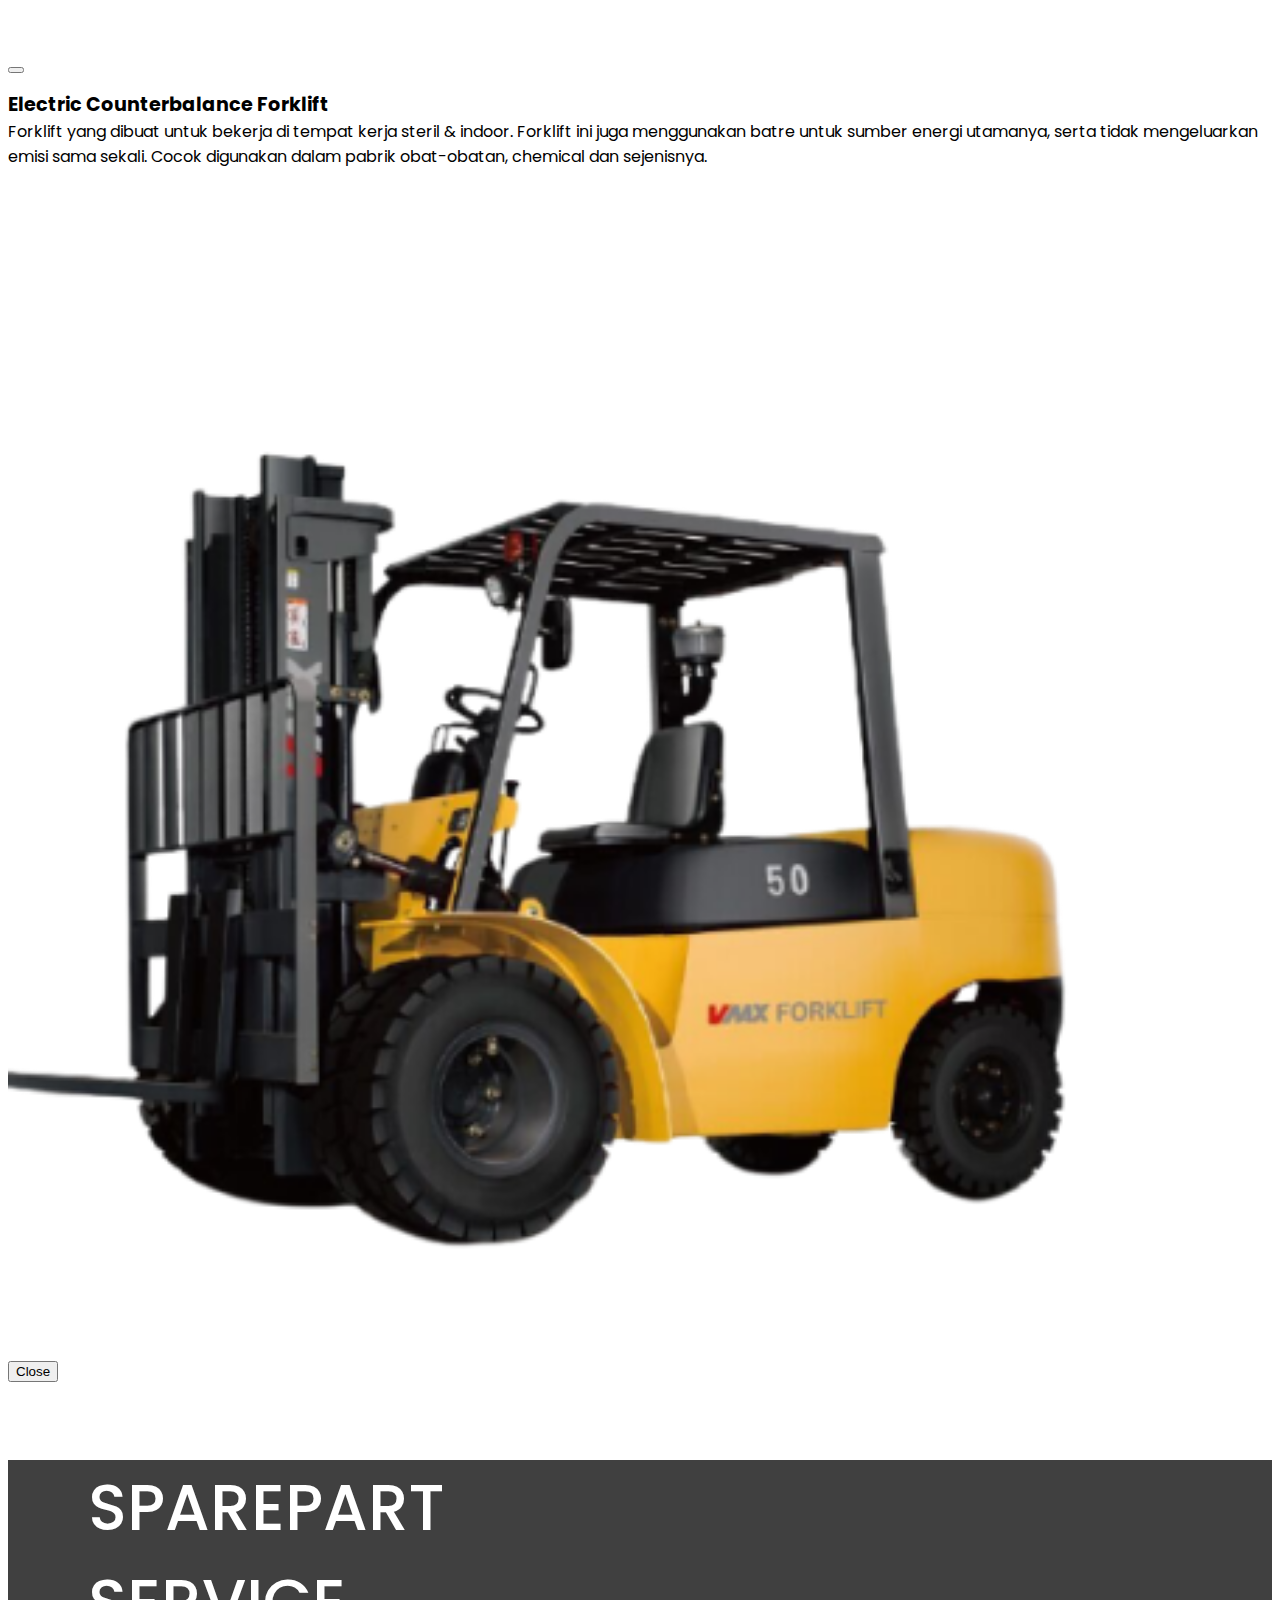
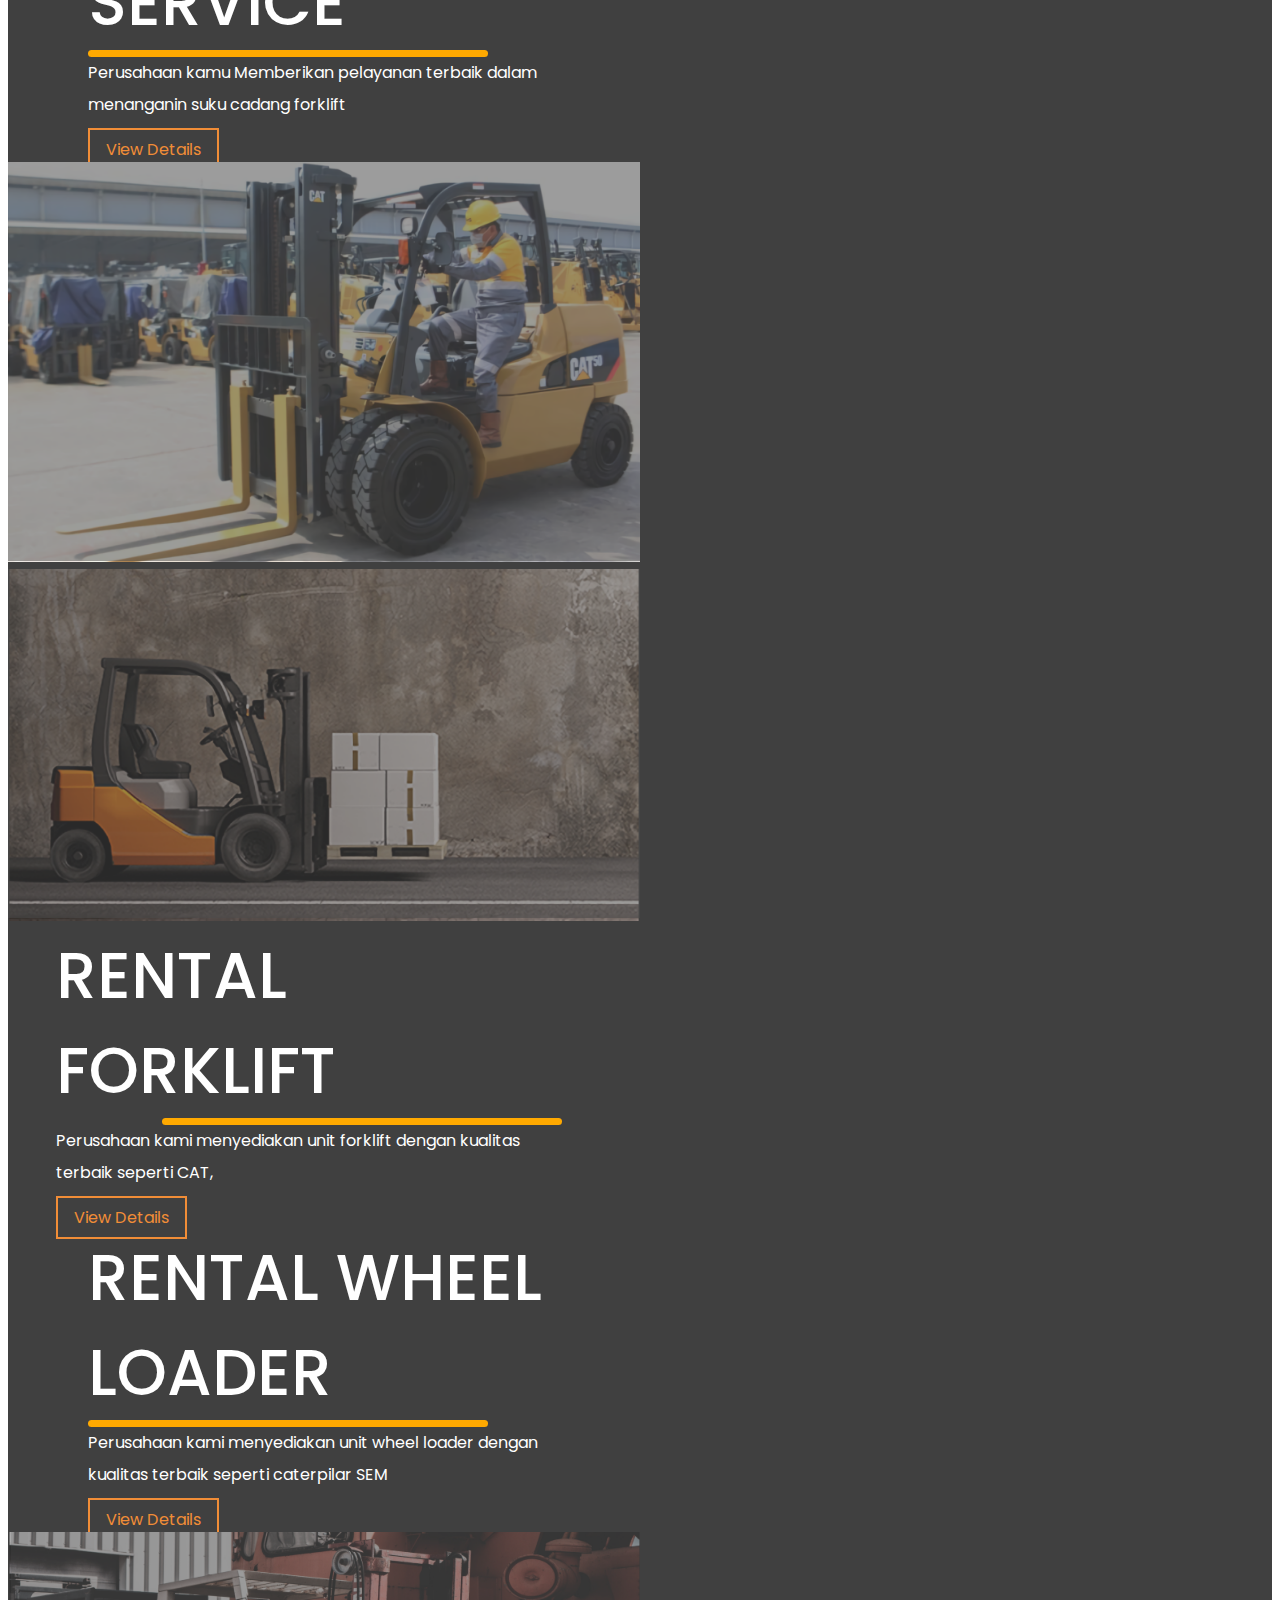
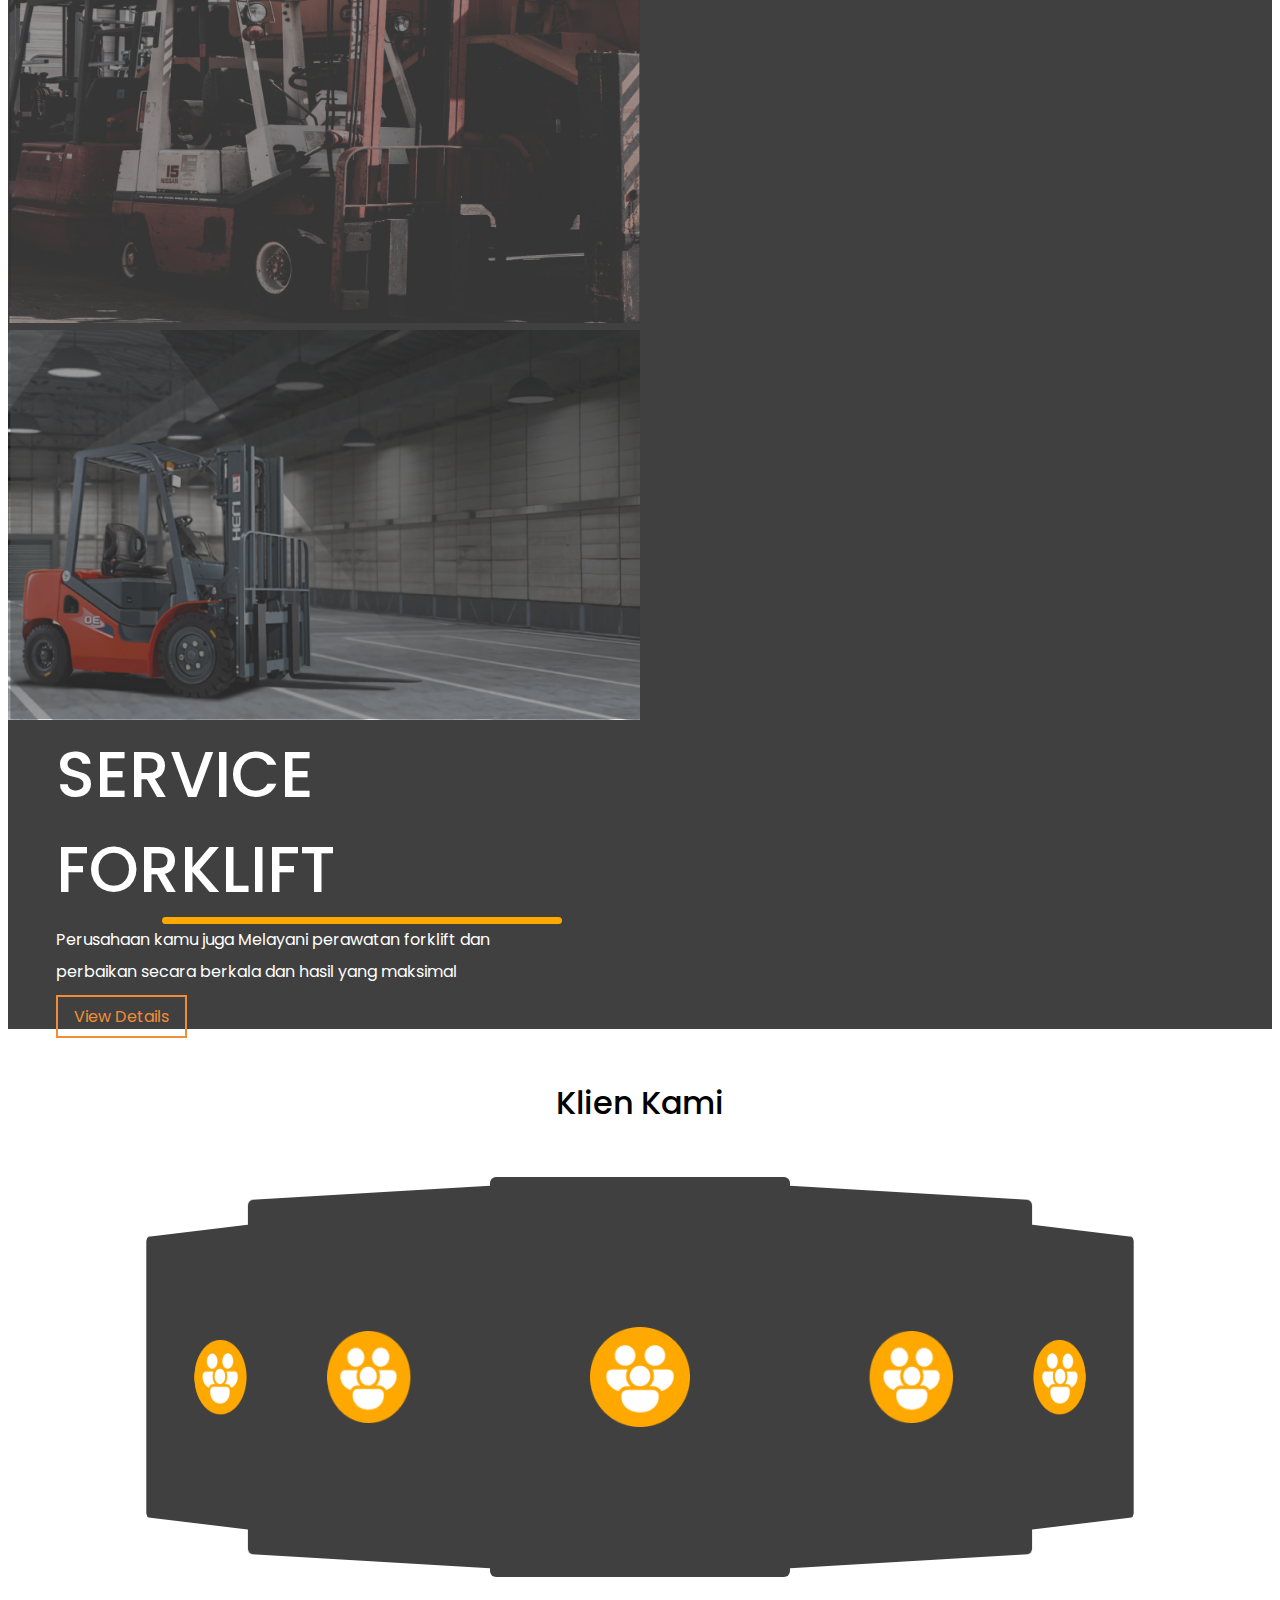
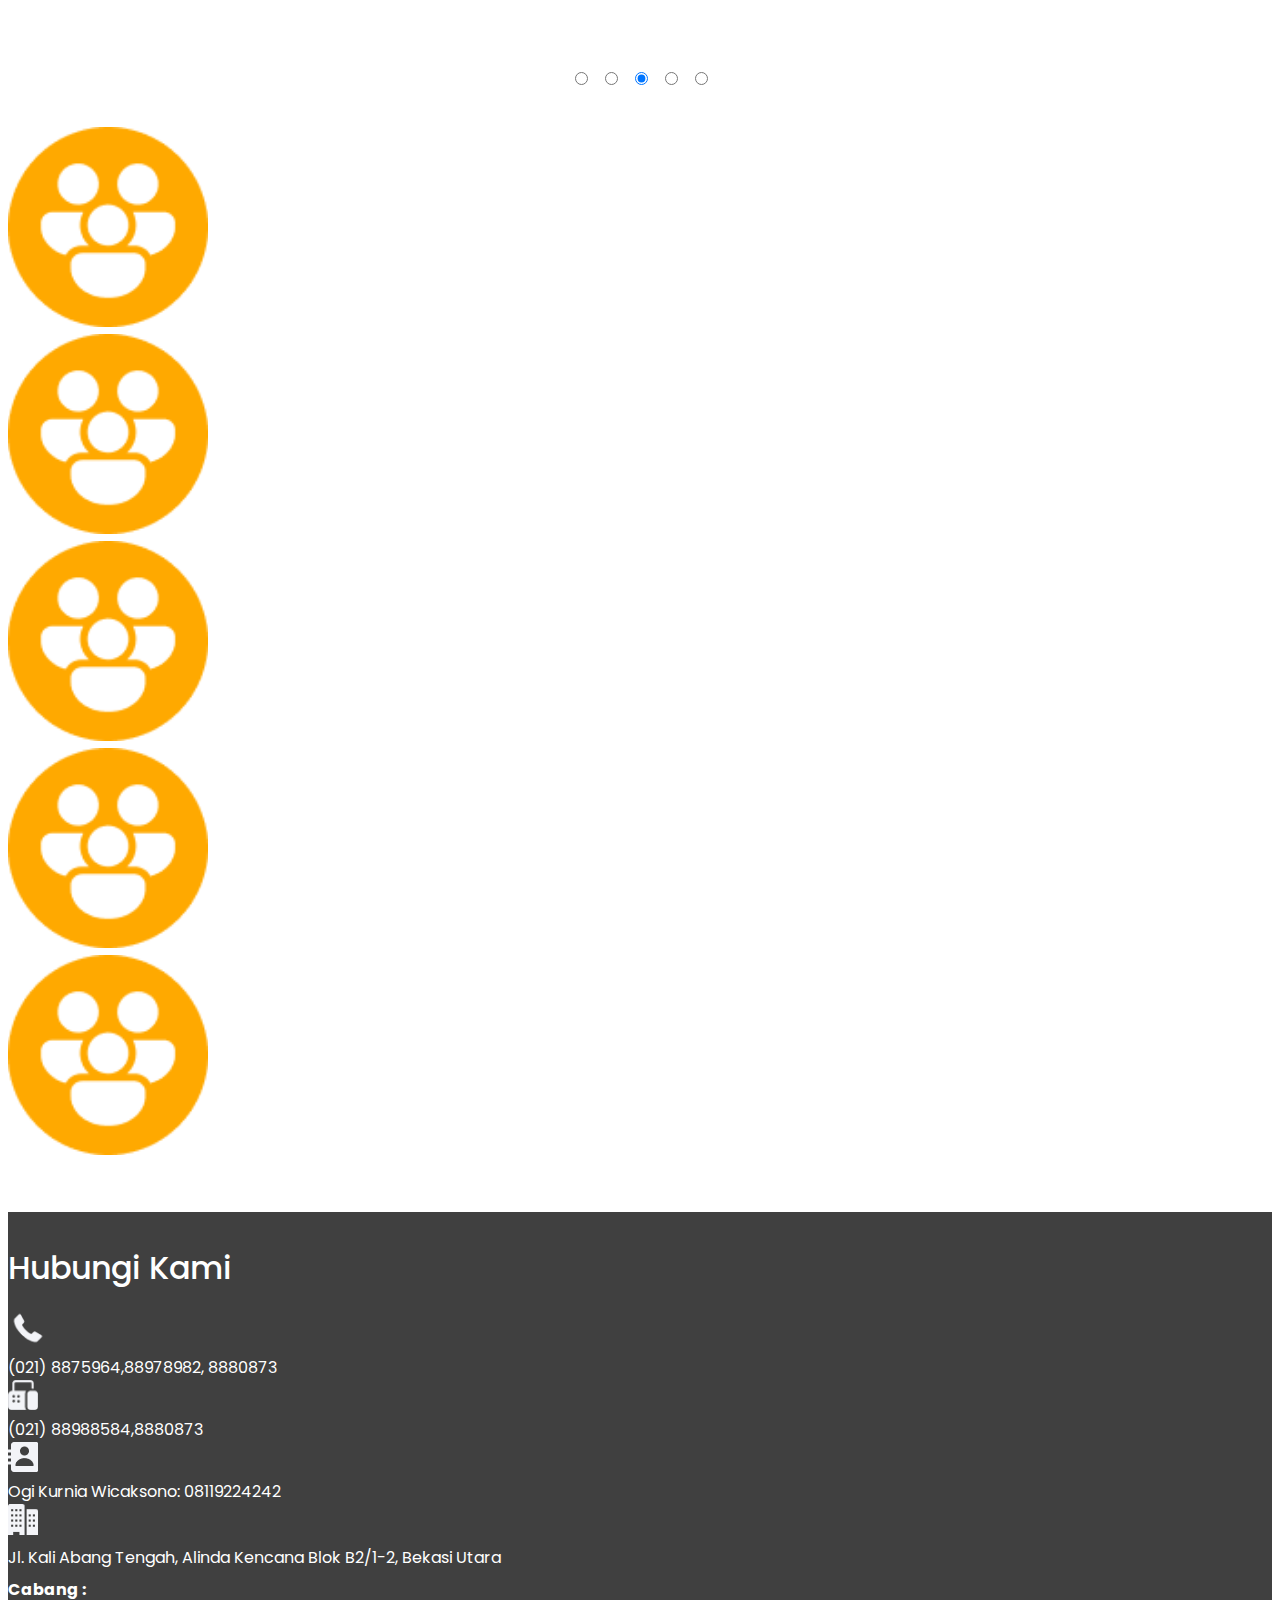
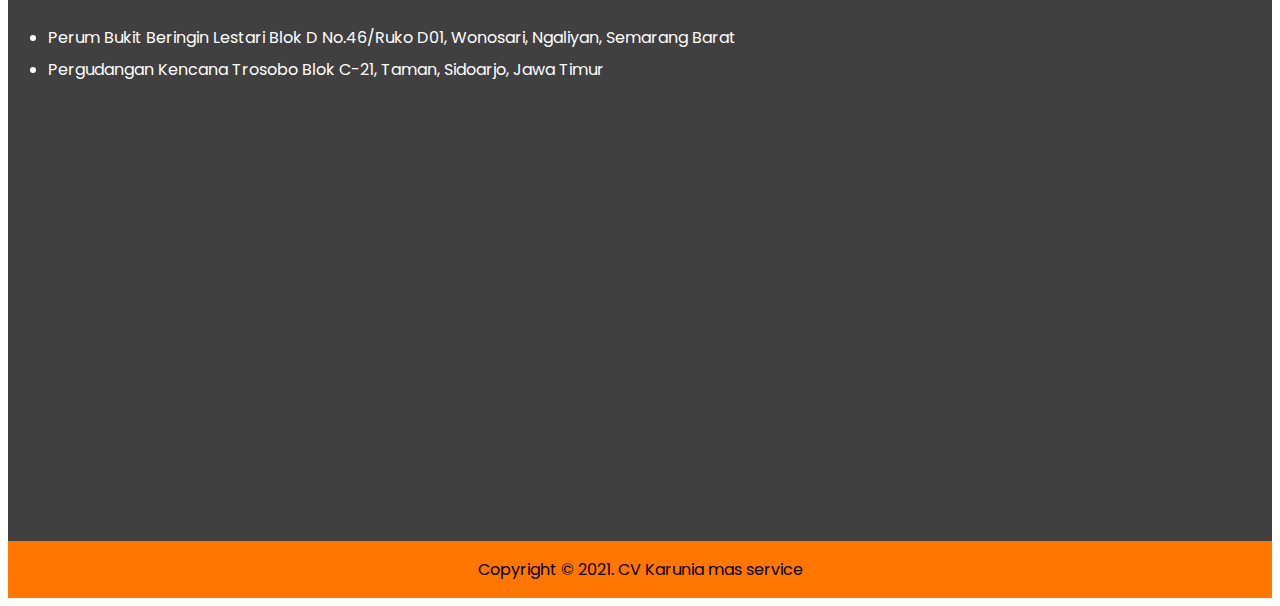
==== commit 84ff4783: "finish" ====
--- a/index.html
+++ b/index.html
@@ -6,6 +6,7 @@
     <meta http-equiv="X-UA-Compatible" content="IE=edge">
     <meta name="viewport" content="width=device-width, initial-scale=1.0">
     <title>Home</title>
+    <link rel="icon" type="image/png" href="img/icon (2).png" />
 
     <link href="https://cdn.jsdelivr.net/npm/bootstrap@5.1.3/dist/css/bootstrap.min.css" rel="stylesheet"
         integrity="sha384-1BmE4kWBq78iYhFldvKuhfTAU6auU8tT94WrHftjDbrCEXSU1oBoqyl2QvZ6jIW3" crossorigin="anonymous">
@@ -18,7 +19,9 @@
     <nav class="navbar navbar-expand-lg navbar-light fixed-top">
         <div class="container">
             <div class="navbar-brand" href="#">
-                <img src="img/Group 4.png" alt="">
+                <a href="index.html">
+                    <img src="img/Group 4.png" alt="Brand">
+                </a>
             </div>
             <button class="navbar-toggler" type="button" data-bs-toggle="collapse"
                 data-bs-target="#navbarSupportedContent" aria-controls="navbarSupportedContent" aria-expanded="false"
@@ -26,7 +29,7 @@
                 <span class="navbar-toggler-icon"></span>
             </button>
             <div class="collapse navbar-collapse" id="navbarSupportedContent">
-                <ul class="navbar-nav ms-auto me-auto mb-2 mb-lg-0">
+                <ul class="navbar-nav ms-auto mb-2 mb-lg-0">
                     <li class="nav-item">
                         <a class="nav-link active" href="index.html">Home</a>
                     </li>
@@ -40,7 +43,6 @@
                         <a class="nav-link" href="service.html">Service</a>
                     </li>
                 </ul>
-                <div class="gap" style="width: 315px;"></div>
             </div>
         </div>
     </nav>
@@ -64,7 +66,7 @@
 
     <section class="about">
         <div class="container">
-            <div class="judul text-center">SELAMAT DATANG DI WEBSITE CV. KARUNIA MAS SERVICE</div>
+            <div class="judul text-center">CV. KARUNIA MAS SERVICE</div>
             <div class="horizontal-line-judul"></div>
             <div class="row justify-content-center mt-5">
                 <div class="col-lg-4 col-md-6">
@@ -84,62 +86,8 @@
                         </button>
 
                         <!-- Modal -->
-                        <div class="modal fade" id="tentang-kami-small" tabindex="-1" aria-labelledby="exampleModalLabel"
-                            aria-hidden="true">
-                            <div class="modal-dialog modal-dialog-centered modal-dialog-scrollable">
-                                <div class="modal-content">
-                                    <div class="modal-header">
-                                        <h5 class="modal-title" id="exampleModalLabel">Modal title</h5>
-                                        <button type="button" class="btn-close" aria-label="Close"
-                                            data-bs-dismiss="modal"></button>
-                                    </div>
-                                    <div class="modal-body">
-                                        <div class="row">
-                                            <div class="col-6 teks" style="font-size: 1rem;text-align: start;">
-                                                <div class="judul-modal" style="font-weight: bold;font-size: 1.2rem;">
-                                                    Electric Counterbalance
-                                                    Forklift
-                                                </div>
-                                                <div class="deskripsi">
-                                                    Forklift yang dibuat untuk bekerja di tempat kerja steril & indoor.
-                                                    Forklift ini juga menggunakan batre untuk sumber energi utamanya,
-                                                    serta tidak mengeluarkan emisi sama sekali. Cocok digunakan dalam
-                                                    pabrik obat-obatan, chemical dan sejenisnya.
-                                                </div>
-                                            </div>
-                                            <div class="col-6 image d-flex align-items-center">
-                                                <img src="img/placeholder-modal.png" alt="" width="100%">
-                                            </div>
-
-                                        </div>
-                                    </div>
-                                    <div class="modal-footer">
-                                        <button type="button" class="btn btn-secondary"
-                                            data-bs-dismiss="modal">Close</button>
-                                    </div>
-                                </div>
-                            </div>
-                        </div>
-                    </div>
-                </div>
-                <div class="col-lg-4 col-md-6 mt-5 mt-md-0">
-                    <div class="image text-center">
-                        <img src="img/about-gear.png" alt="" width="100px">
-                    </div>
-                    <div class="judul-product mt-4 text-center">Product Service</div>
-                    <div class="text mt-2">
-                        Perusahaan kami menyediakan pelayanan terbaik dalam menangani suku cadang, menyediakan unit
-                        forklift terbaik, melayani perawatan forklift dan pelayanan forklift lainnya
-                    </div>
-                    <div class="col-sm-4 text-center button mx-auto d-block d-md-none">
-                        <button type="button" class="mybutton border-0" data-bs-toggle="modal"
-                            data-bs-target="#product-service-small">
-                            View More
-                        </button>
-
-                        <!-- Modal -->
-                        <div class="modal fade" id="product-service-small" tabindex="-1" aria-labelledby="exampleModalLabel"
-                            aria-hidden="true">
+                        <div class="modal fade" id="tentang-kami-small" tabindex="-1"
+                            aria-labelledby="exampleModalLabel" aria-hidden="true">
                             <div class="modal-dialog modal-dialog-centered modal-dialog-scrollable">
                                 <div class="modal-content">
                                     <div class="modal-header">
@@ -222,50 +170,6 @@
                         </div>
                     </div>
                 </div>
-                <div class="col-lg-4 col-md-6 text-center button d-none d-md-block">
-                    <button type="button" class="mybutton border-0" data-bs-toggle="modal"
-                        data-bs-target="#product-service">
-                        View More
-                    </button>
-
-                    <!-- Modal -->
-                    <div class="modal fade" id="product-service" tabindex="-1" aria-labelledby="exampleModalLabel"
-                        aria-hidden="true">
-                        <div class="modal-dialog modal-dialog-centered modal-dialog-scrollable">
-                            <div class="modal-content">
-                                <div class="modal-header">
-                                    <h5 class="modal-title" id="exampleModalLabel">Modal title</h5>
-                                    <button type="button" class="btn-close" aria-label="Close"
-                                        data-bs-dismiss="modal"></button>
-                                </div>
-                                <div class="modal-body">
-                                    <div class="row">
-                                        <div class="col-6 teks" style="font-size: 1rem;text-align: start;">
-                                            <div class="judul-modal" style="font-weight: bold;font-size: 1.2rem;">
-                                                Electric Counterbalance
-                                                Forklift
-                                            </div>
-                                            <div class="deskripsi">
-                                                Forklift yang dibuat untuk bekerja di tempat kerja steril & indoor.
-                                                Forklift ini juga menggunakan batre untuk sumber energi utamanya,
-                                                serta tidak mengeluarkan emisi sama sekali. Cocok digunakan dalam
-                                                pabrik obat-obatan, chemical dan sejenisnya.
-                                            </div>
-                                        </div>
-                                        <div class="col-6 image d-flex align-items-center">
-                                            <img src="img/placeholder-modal.png" alt="" width="100%">
-                                        </div>
-
-                                    </div>
-                                </div>
-                                <div class="modal-footer">
-                                    <button type="button" class="btn btn-secondary"
-                                        data-bs-dismiss="modal">Close</button>
-                                </div>
-                            </div>
-                        </div>
-                    </div>
-                </div>
             </div>
         </div>
     </section>
@@ -434,7 +338,7 @@
             </div>
             <div class="kanan">
                 <iframe
-                    src="https://www.google.com/maps/embed?pb=!1m18!1m12!1m3!1d63245.98363572676!2d110.33982523941266!3d-7.803163972561892!2m3!1f0!2f0!3f0!3m2!1i1024!2i768!4f13.1!3m3!1m2!1s0x2e7a5787bd5b6bc5%3A0x21723fd4d3684f71!2sYogyakarta%2C%20Kota%20Yogyakarta%2C%20Daerah%20Istimewa%20Yogyakarta!5e0!3m2!1sid!2sid!4v1635523434768!5m2!1sid!2sid"
+                    src="https://www.google.com/maps/embed?pb=!1m18!1m12!1m3!1d3966.503886692895!2d107.00438431435039!3d-6.197053062435049!2m3!1f0!2f0!3f0!3m2!1i1024!2i768!4f13.1!3m3!1m2!1s0x2e698be20af0ed15%3A0x82a31ee8c7559f03!2sPT%20Karunia%20Mas%20Sewatama!5e0!3m2!1sid!2sid!4v1636012615277!5m2!1sid!2sid"
                     width="100%" height="400" style="border:0;" allowfullscreen="" loading="lazy"></iframe>
             </div>
         </div>
--- a/css/main.css
+++ b/css/main.css
@@ -8,4 +8,22 @@
     text-decoration: underline!important;
     text-decoration-color: #FFA900!important;
     transition: 0.1s;
+}
+
+/* width */
+::-webkit-scrollbar {
+    width: 10px;
+} 
+/* Track */
+::-webkit-scrollbar-track {
+    background: #f1f1f1;
+}  
+/* Handle */
+::-webkit-scrollbar-thumb {
+    background: #888; 
+    border-radius: 1rem;
+}  
+/* Handle on hover */
+::-webkit-scrollbar-thumb:hover {
+    background: #555; 
 }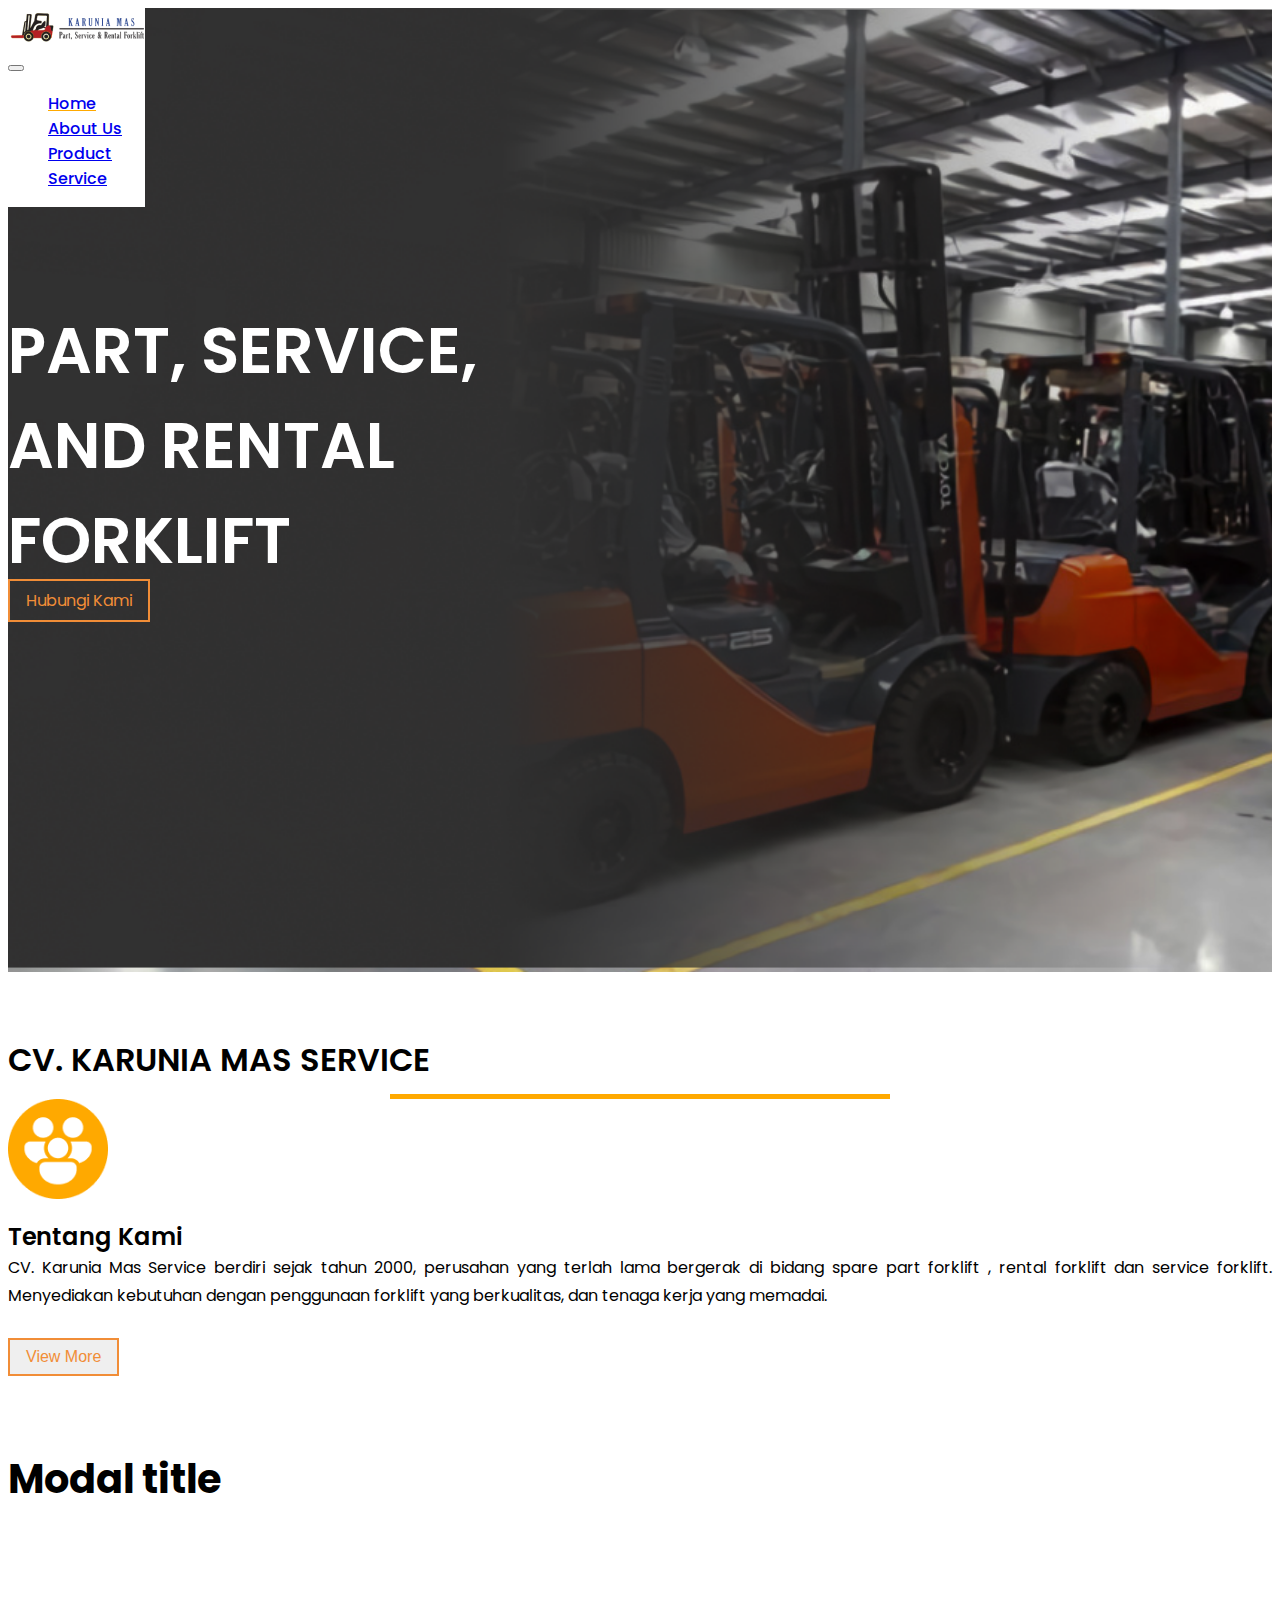
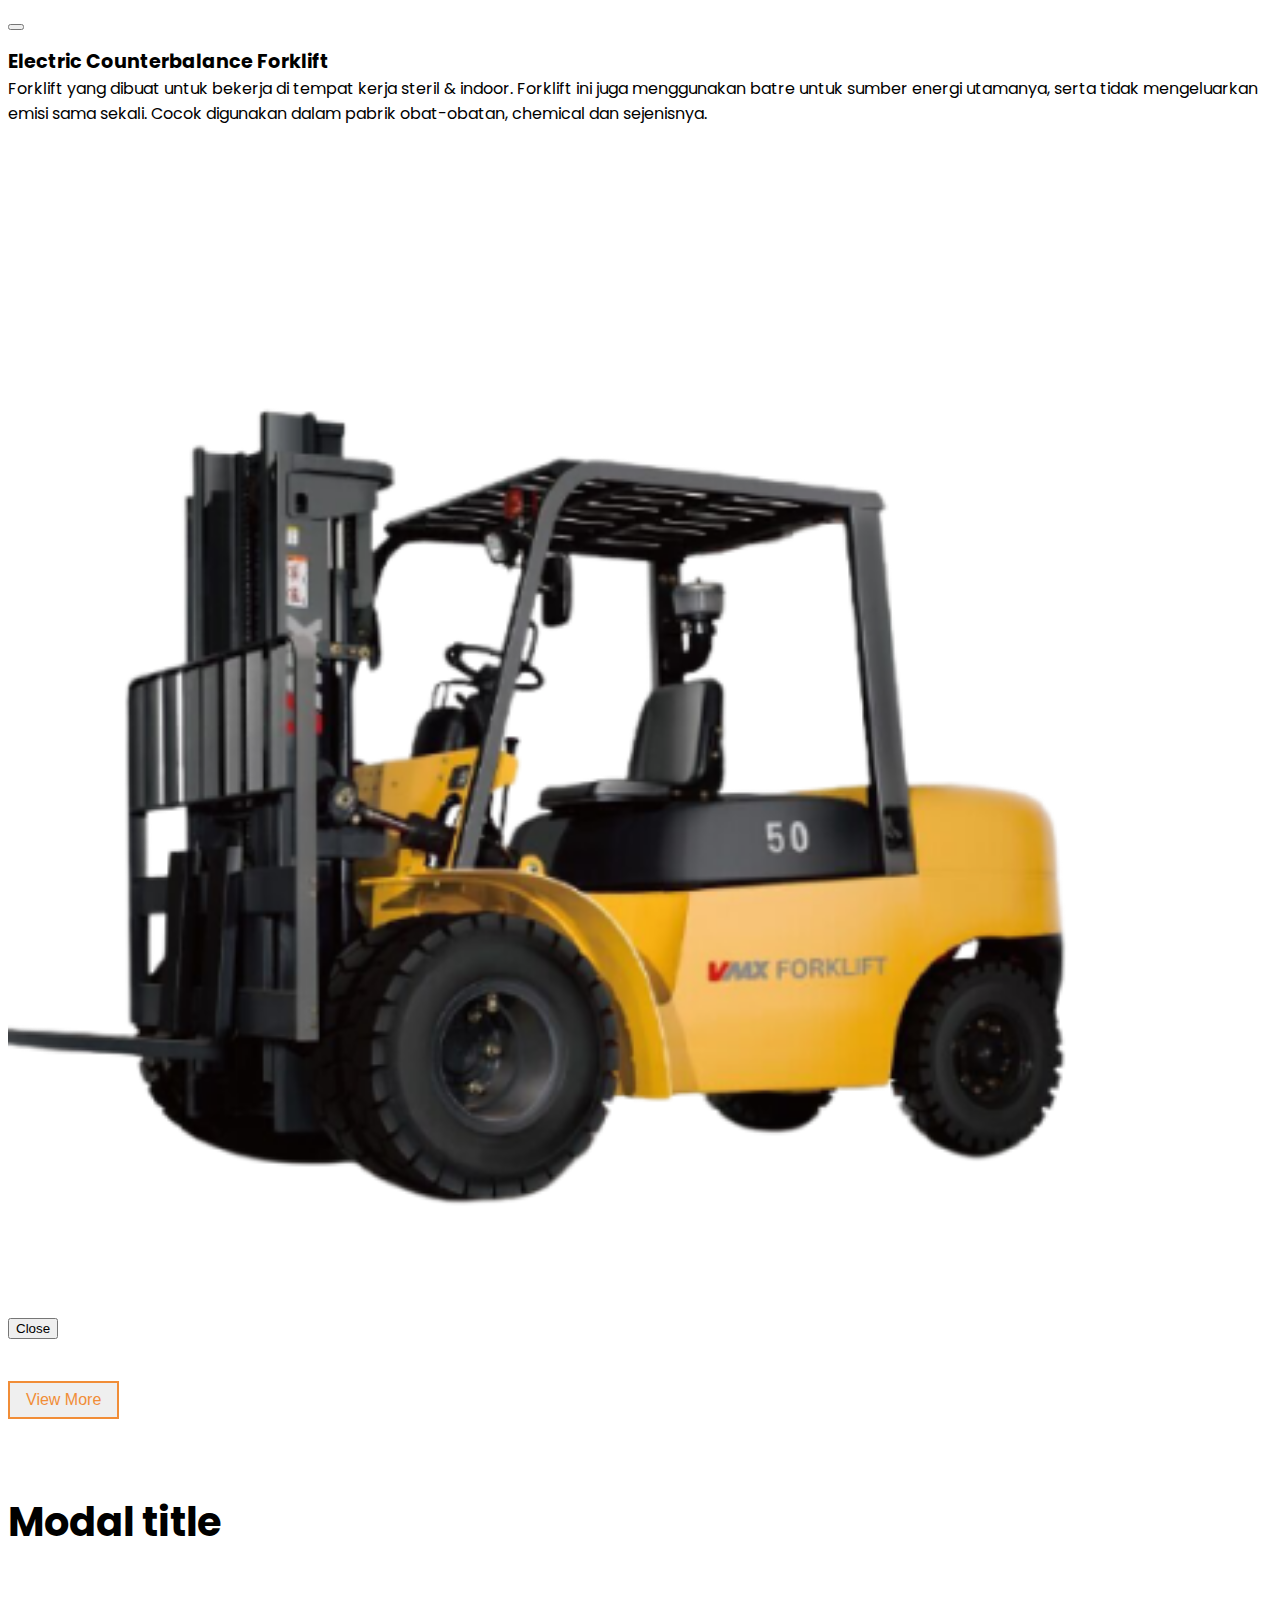
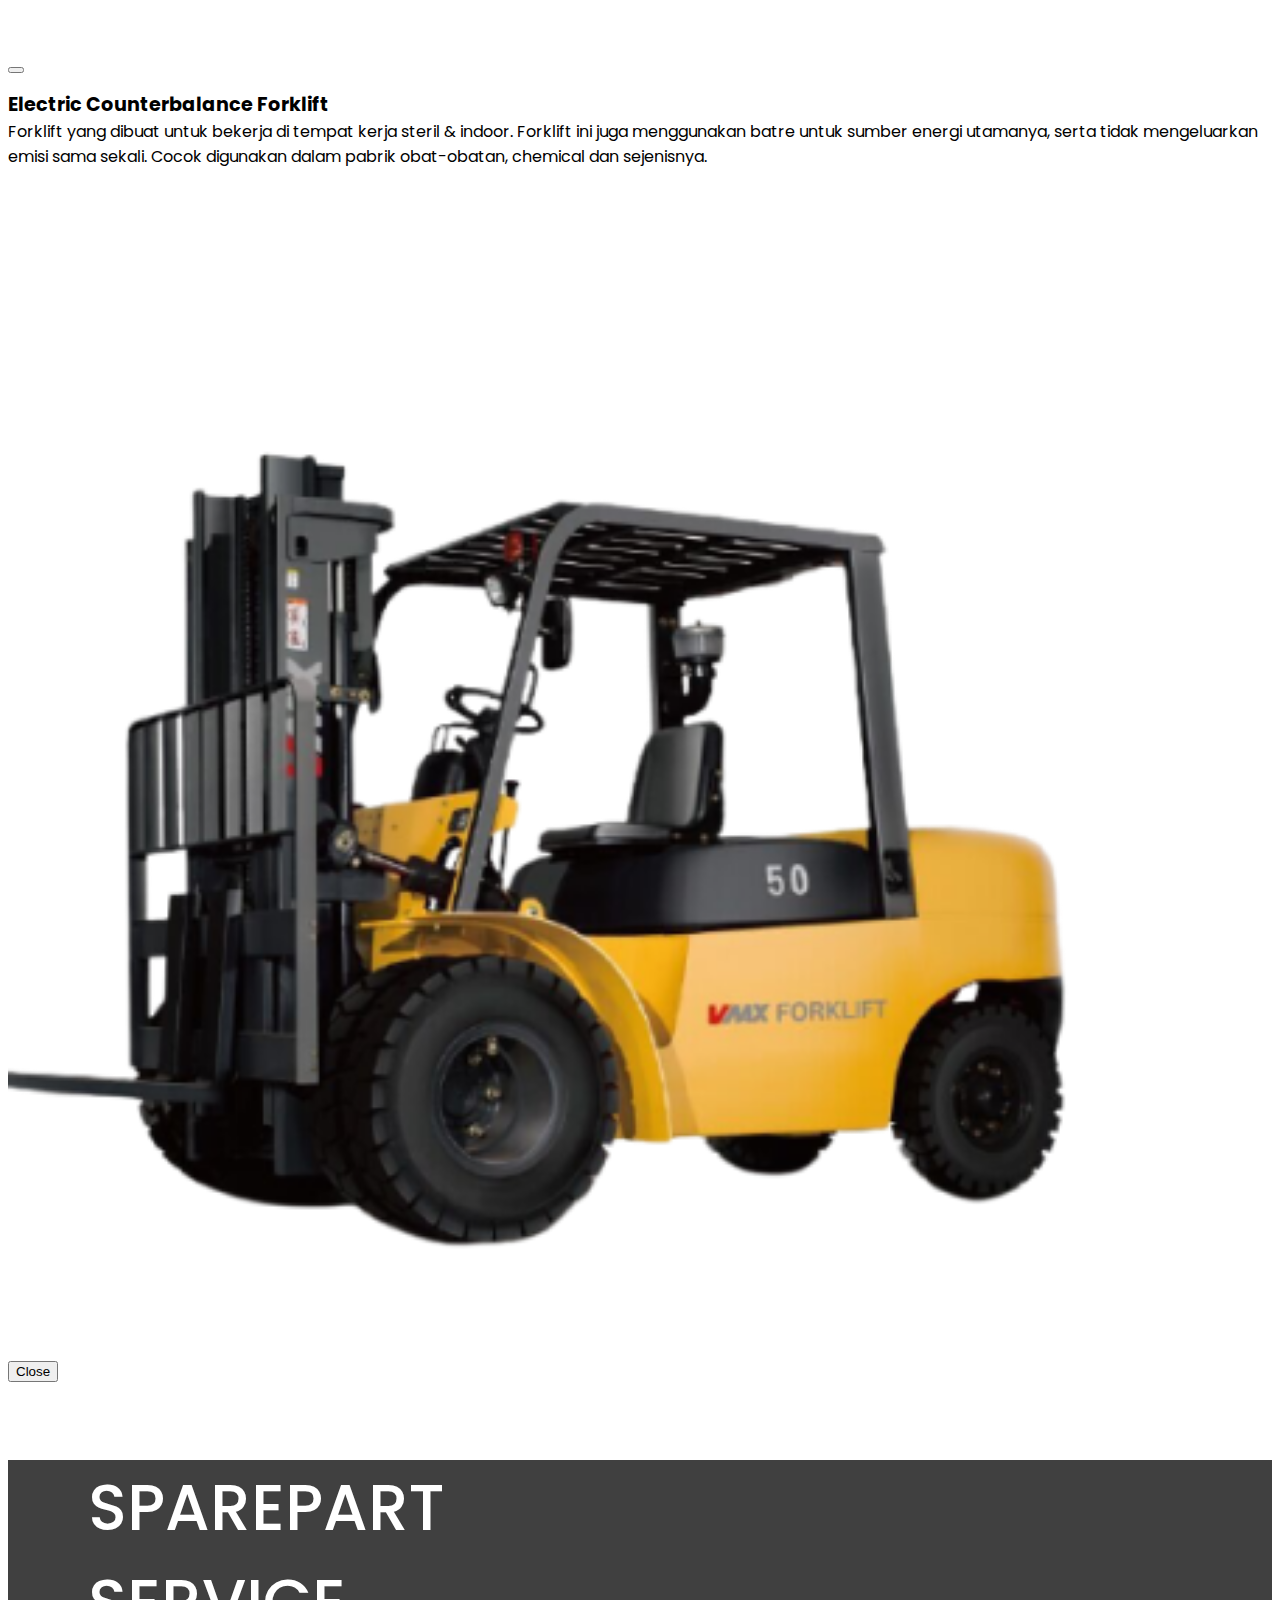
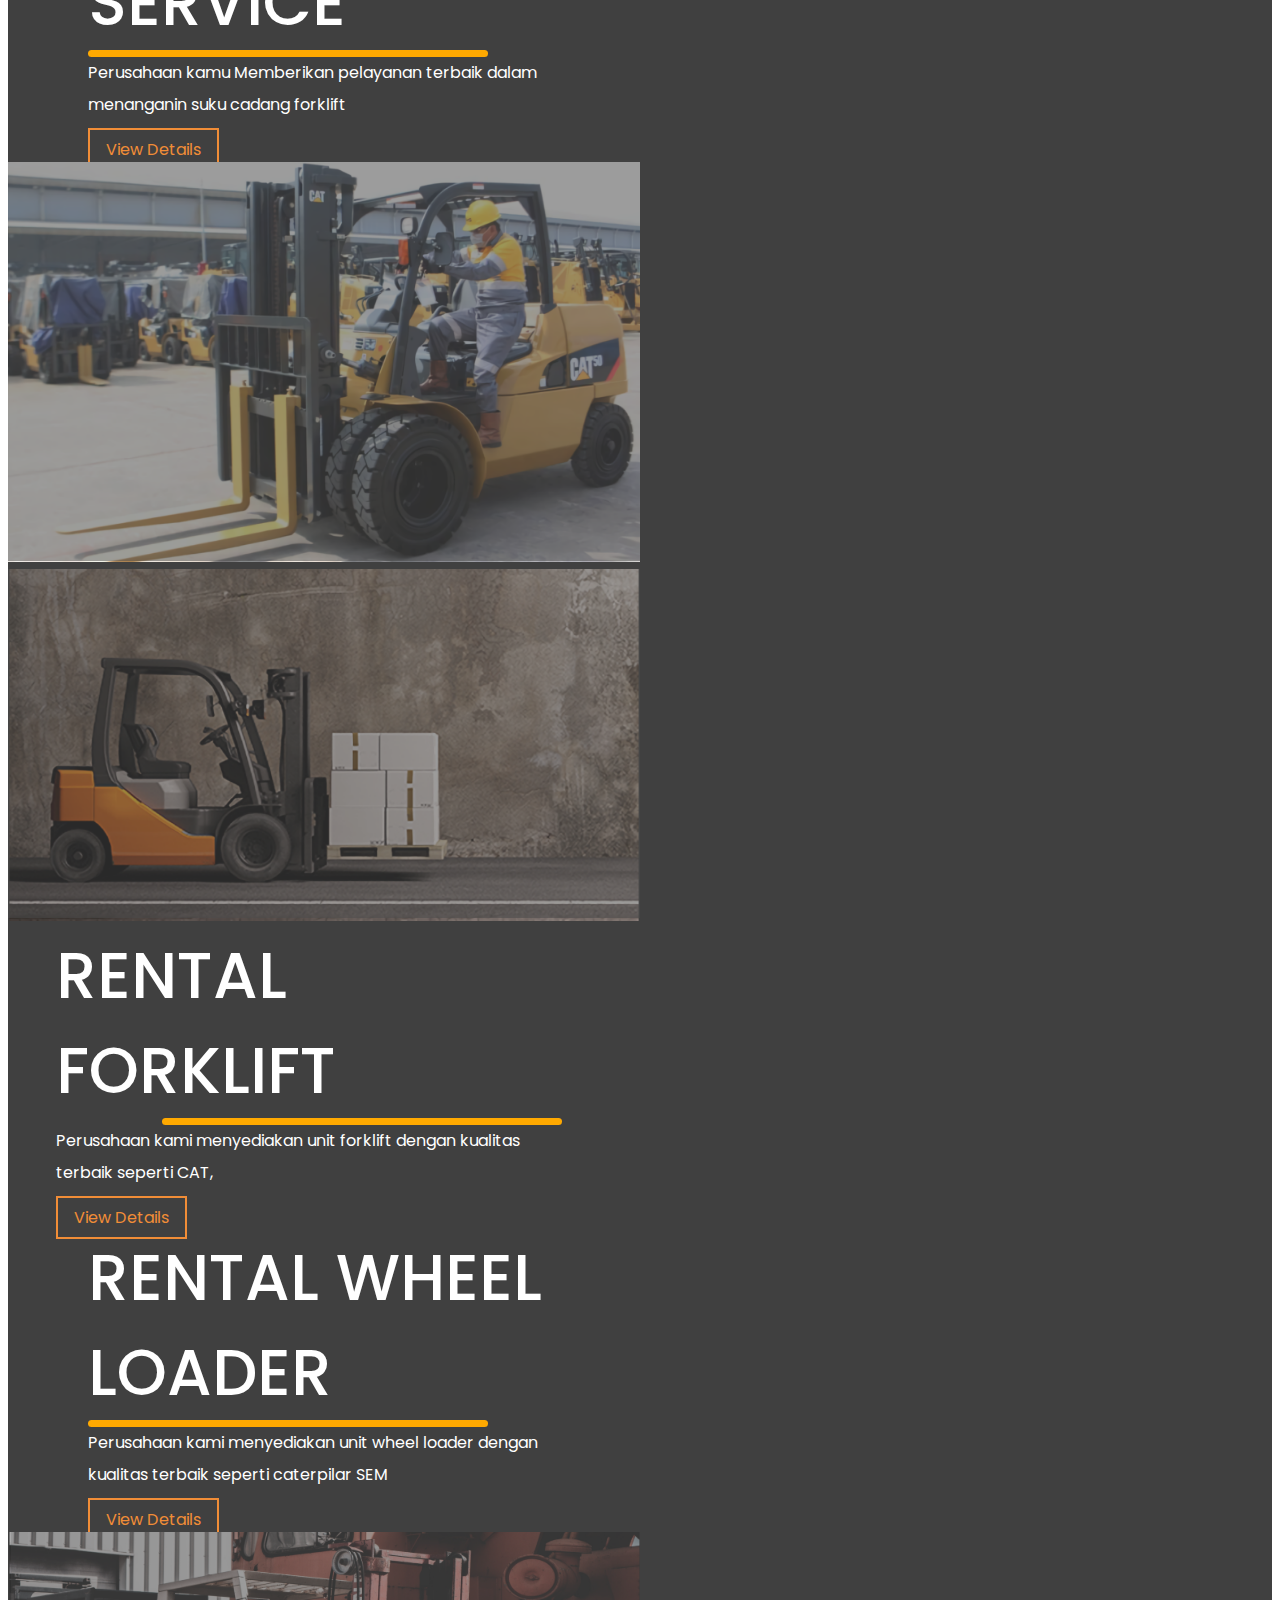
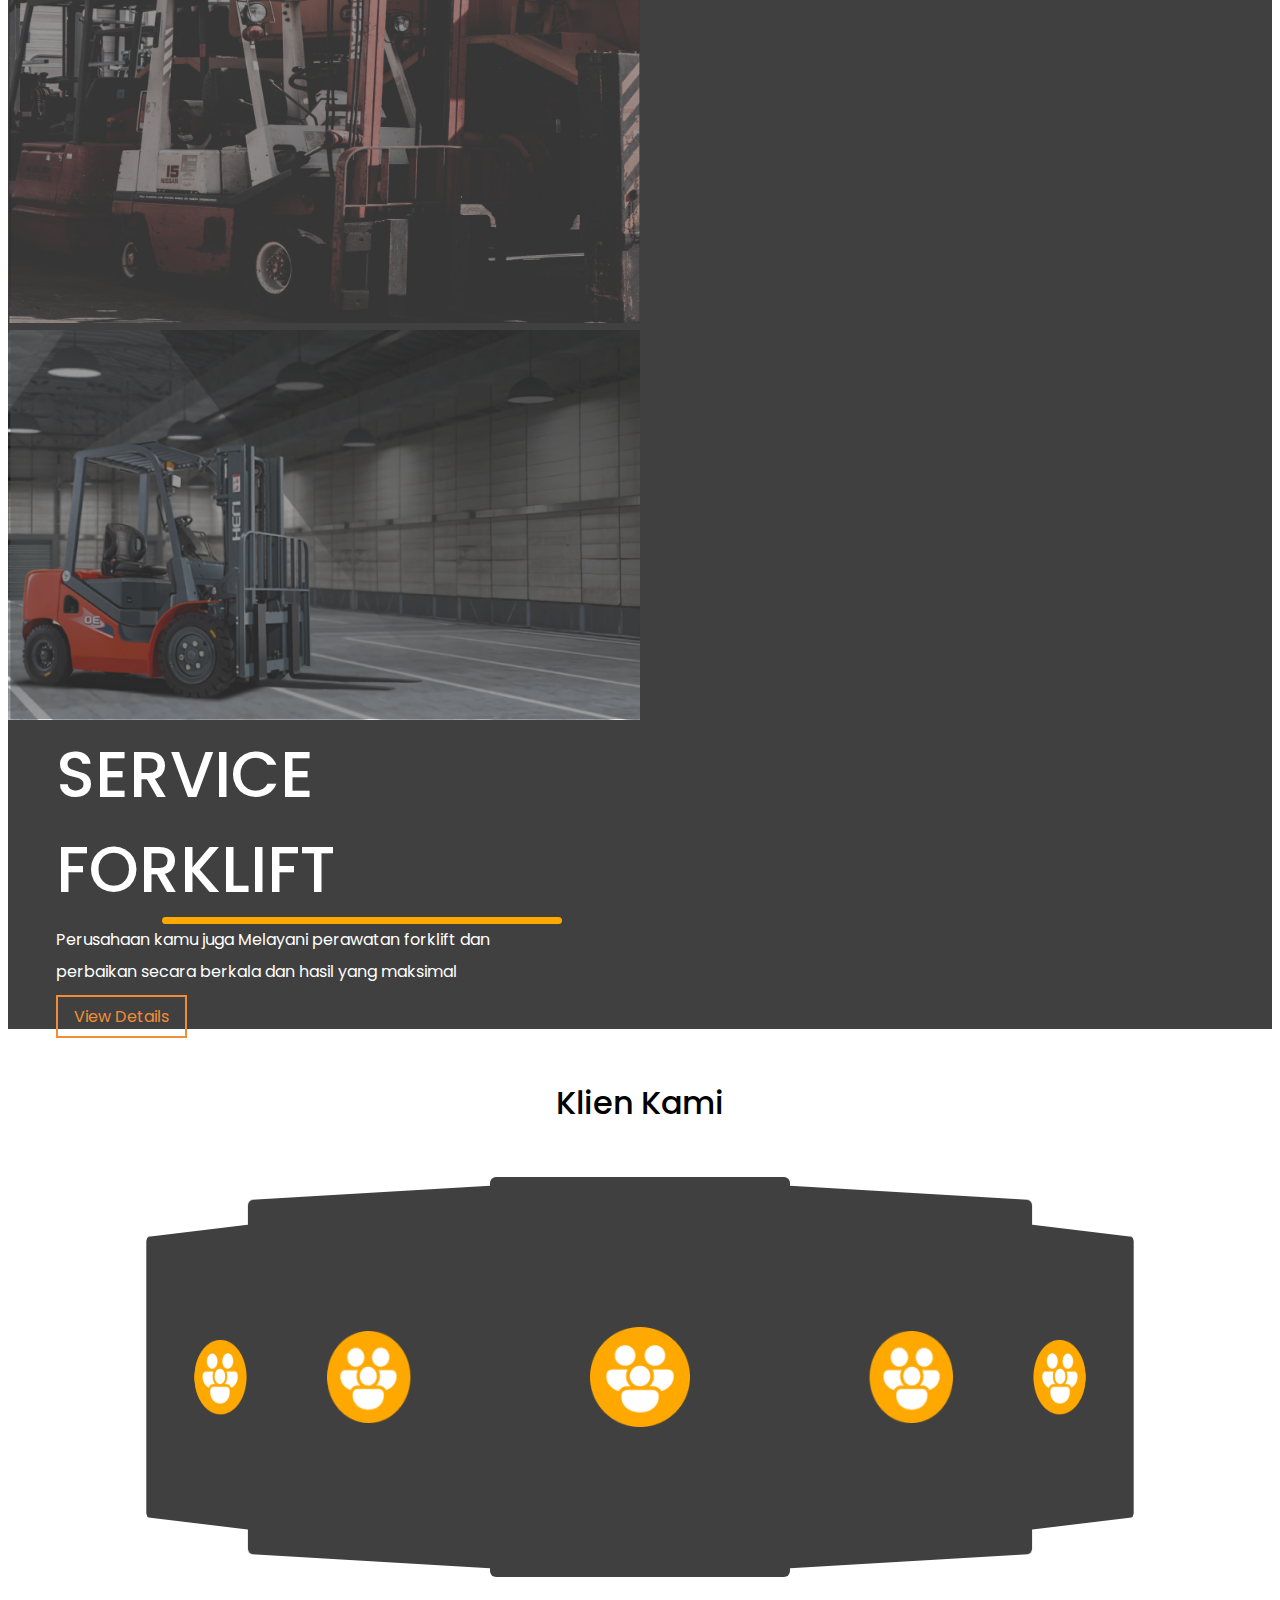
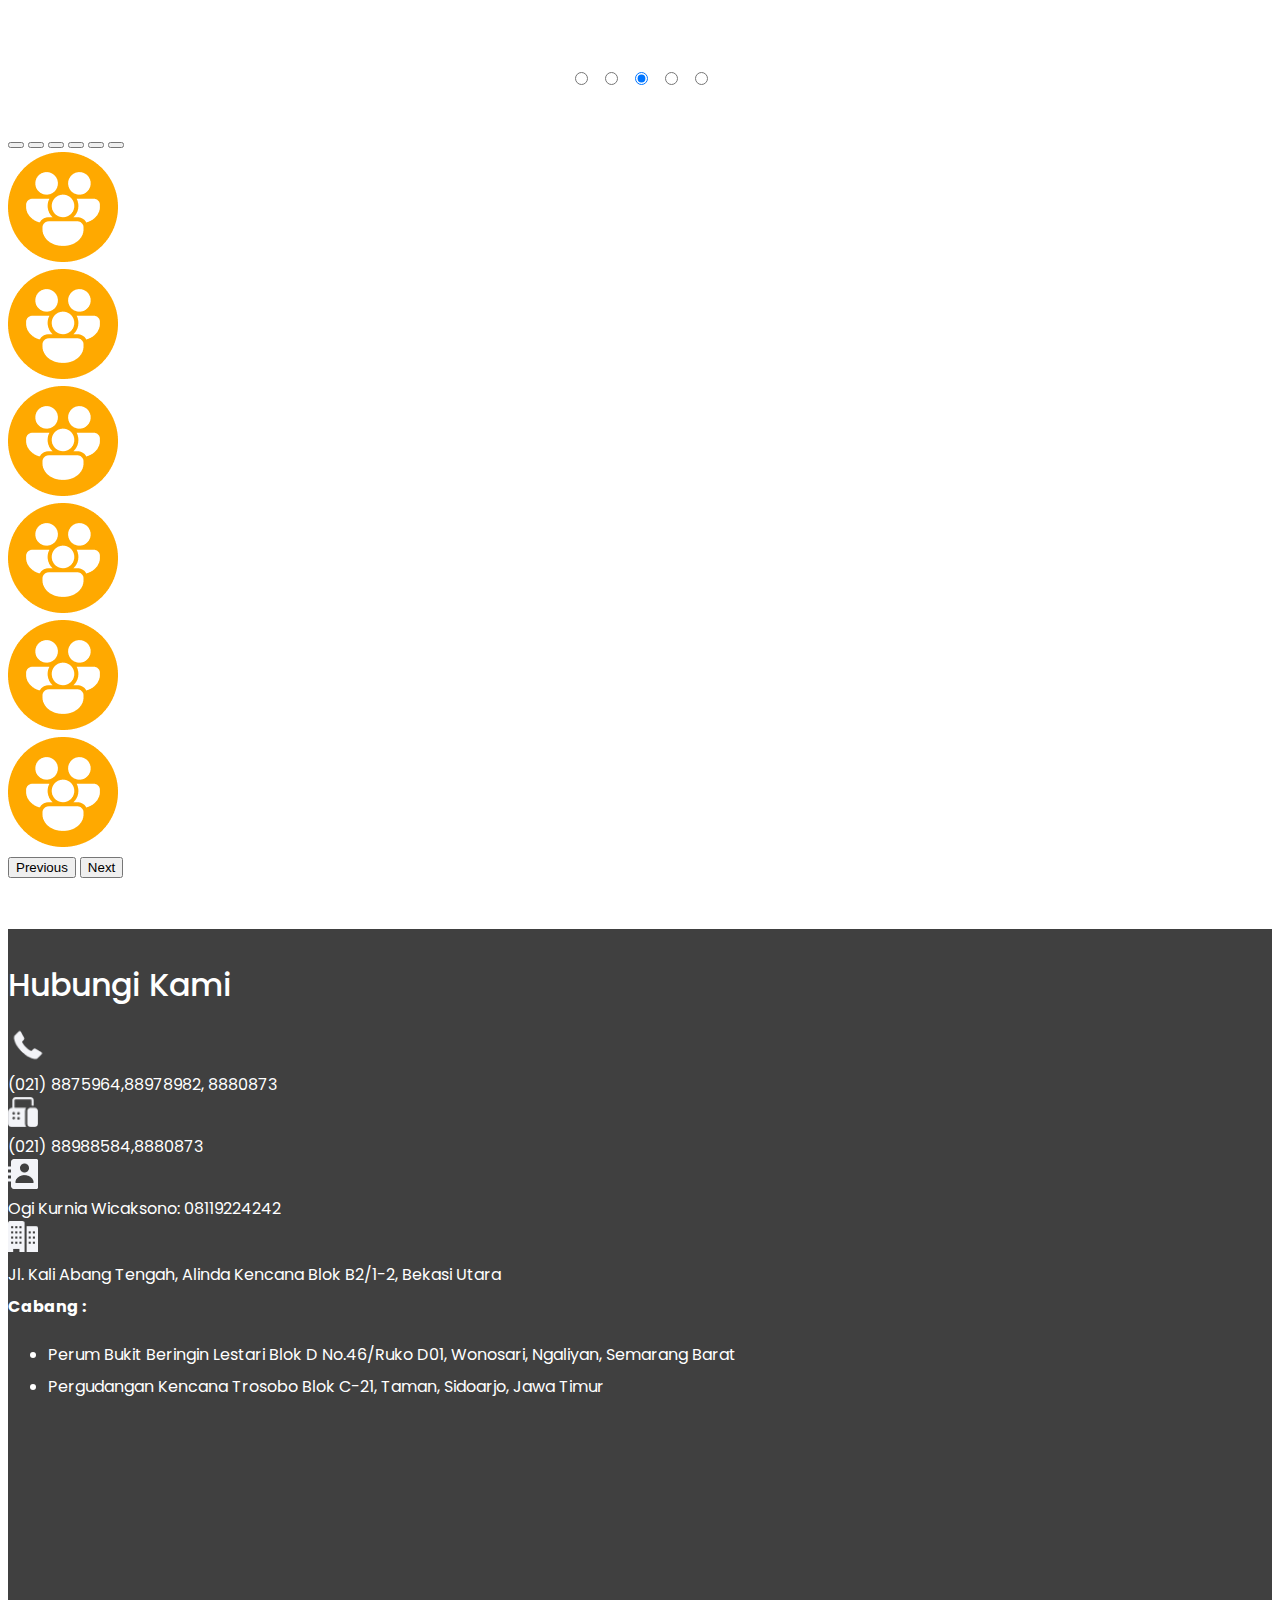
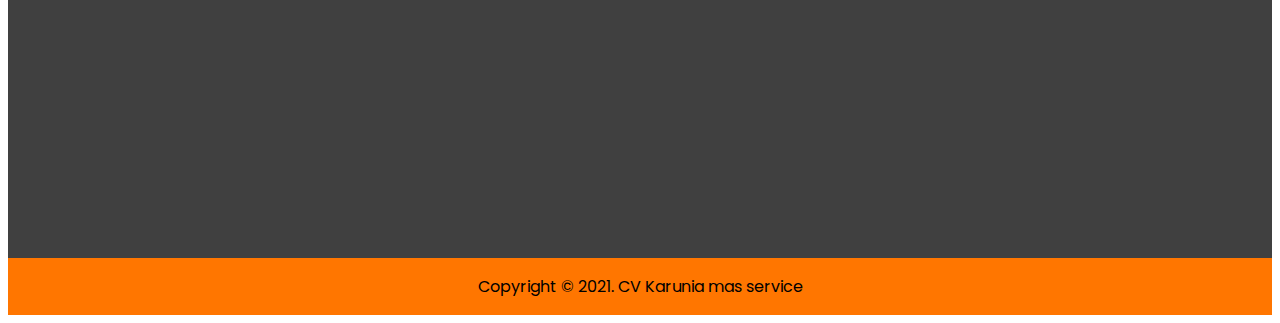
==== commit 17b07d0b: "finish fix" ====
--- a/index.html
+++ b/index.html
@@ -250,7 +250,7 @@
     <section class="klien">
         <div class="container-fluid p-0">
             <div class="head">
-                <div class="judul">Klien Kami</div>
+                <div class="judul mb-3">Klien Kami</div>
             </div>
             <div class="body klien-big d-none d-sm-grid" style="width: 100%!important;">
                 <input type="radio" name="position" />
@@ -268,6 +268,55 @@
                 </main>
             </div>
             <div class="klien-small d-block d-sm-none">
+                <div id="carouselExampleIndicators" class="carousel slide" data-bs-ride="carousel">
+                    <div class="carousel-indicators">
+                        <button type="button" data-bs-target="#carouselExampleIndicators" data-bs-slide-to="0"
+                            class="active" aria-current="true" aria-label="Slide 1"></button>
+                        <button type="button" data-bs-target="#carouselExampleIndicators" data-bs-slide-to="1"
+                            aria-label="Slide 2"></button>
+                        <button type="button" data-bs-target="#carouselExampleIndicators" data-bs-slide-to="2"
+                            aria-label="Slide 3"></button>
+                        <button type="button" data-bs-target="#carouselExampleIndicators" data-bs-slide-to="3"
+                            aria-label="Slide 4"></button>
+                        <button type="button" data-bs-target="#carouselExampleIndicators" data-bs-slide-to="4"
+                            aria-label="Slide 5"></button>
+                        <button type="button" data-bs-target="#carouselExampleIndicators" data-bs-slide-to="5"
+                            aria-label="Slide 6"></button>
+                    </div>
+                    <div class="carousel-inner">
+                        <div class="carousel-item active text-center">
+                            <img src="img/about-team.png" class="d-block w-50 mx-auto">
+                        </div>
+                        <div class="carousel-item text-center">
+                            <img src="img/about-team.png" class="d-block w-50 mx-auto">
+                        </div>
+                        <div class="carousel-item text-center">
+                            <img src="img/about-team.png" class="d-block w-50 mx-auto">
+                        </div>
+                        <div class="carousel-item text-center">
+                            <img src="img/about-team.png" class="d-block w-50 mx-auto">
+                        </div>
+                        <div class="carousel-item text-center">
+                            <img src="img/about-team.png" class="d-block w-50 mx-auto">
+                        </div>
+                        <div class="carousel-item text-center">
+                            <img src="img/about-team.png" class="d-block w-50 mx-auto">
+                        </div>
+                    </div>
+                    <button class="carousel-control-prev" type="button" data-bs-target="#carouselExampleIndicators"
+                        data-bs-slide="prev">
+                        <span class="carousel-control-prev-icon" aria-hidden="true"></span>
+                        <span class="visually-hidden">Previous</span>
+                    </button>
+                    <button class="carousel-control-next" type="button" data-bs-target="#carouselExampleIndicators"
+                        data-bs-slide="next">
+                        <span class="carousel-control-next-icon" aria-hidden="true"></span>
+                        <span class="visually-hidden">Next</span>
+                    </button>
+                </div>
+                <!-- <div class="image d-flex align-items-center justify-content-center mb-5">
+                    <img src="img/about-team.png" width="200px" class="">
+                </div>
                 <div class="image d-flex align-items-center justify-content-center mb-5">
                     <img src="img/about-team.png" width="200px" class="">
                 </div>
@@ -279,10 +328,7 @@
                 </div>
                 <div class="image d-flex align-items-center justify-content-center mb-5">
                     <img src="img/about-team.png" width="200px" class="">
-                </div>
-                <div class="image d-flex align-items-center justify-content-center mb-5">
-                    <img src="img/about-team.png" width="200px" class="">
-                </div>
+                </div> -->
             </div>
         </div>
     </section>
